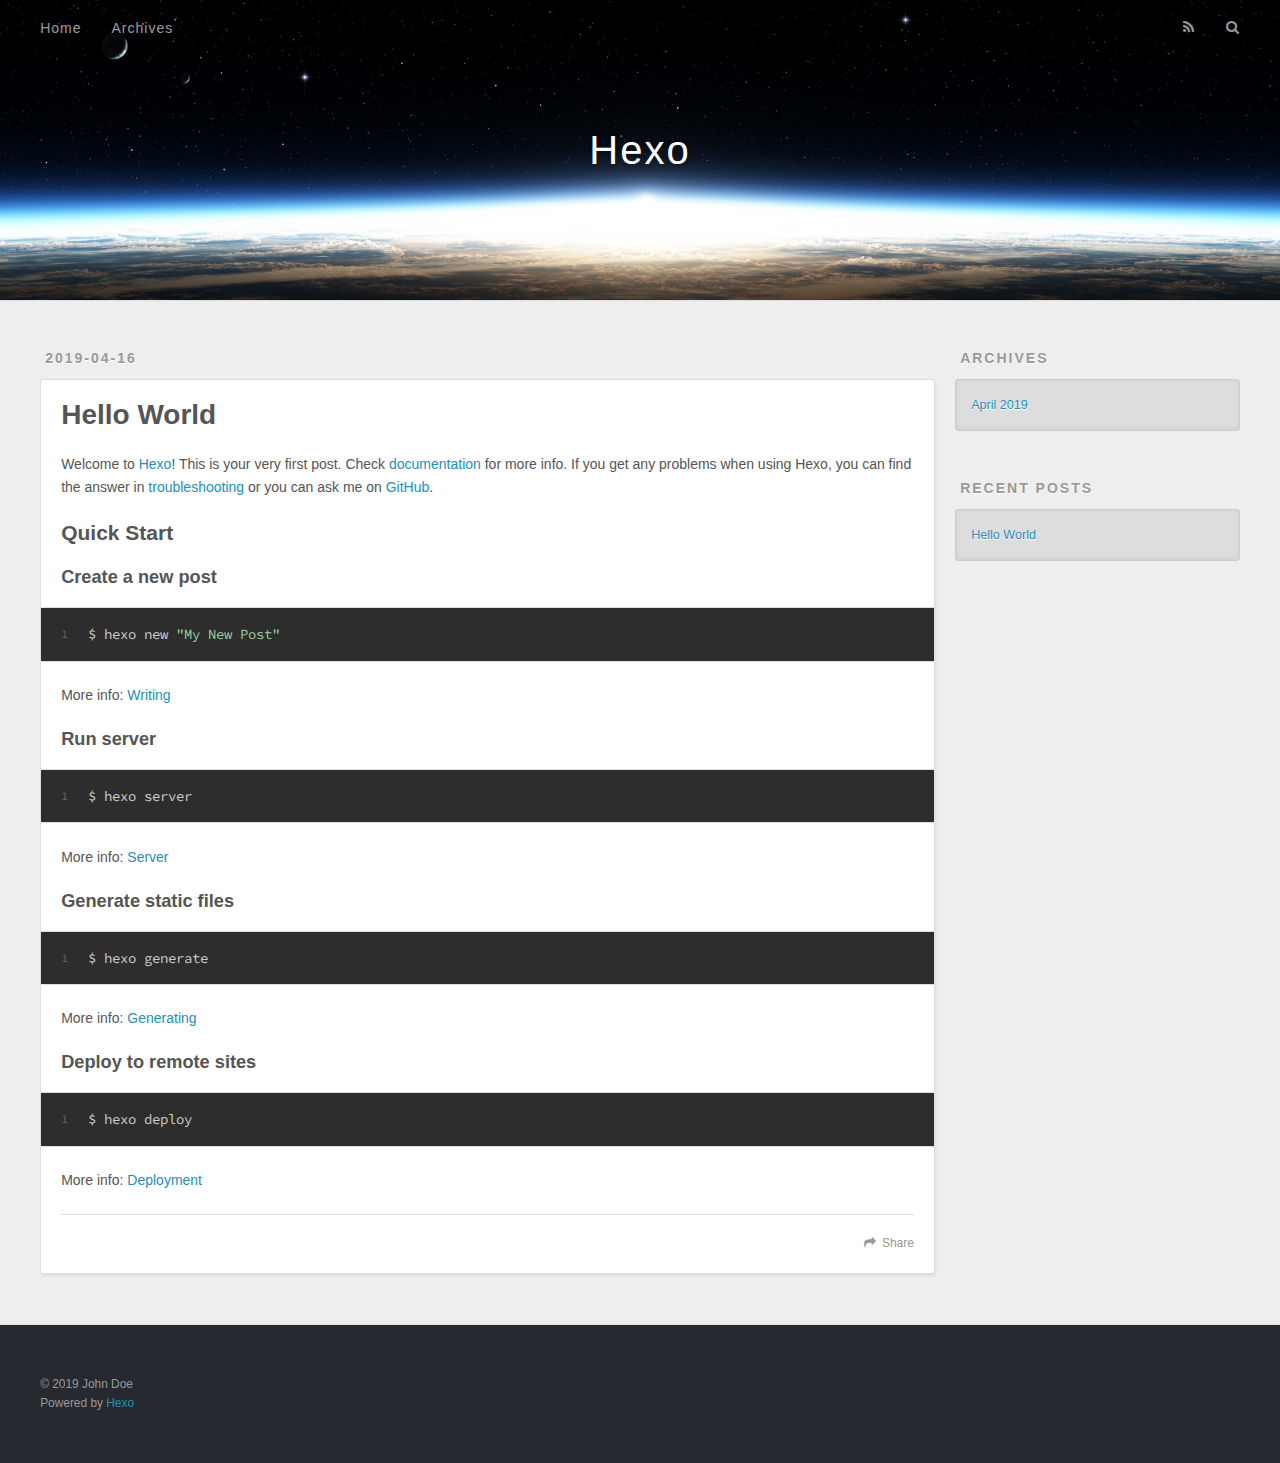
==== index.html @ d4708e9c "Site updated: 2019-04-16 19:49:12" ====
<!DOCTYPE html>
<html>
<head><meta name="generator" content="Hexo 3.8.0">
  <meta charset="utf-8">
  

  
  <title>Hexo</title>
  <meta name="viewport" content="width=device-width, initial-scale=1, maximum-scale=1">
  <meta property="og:type" content="website">
<meta property="og:title" content="Hexo">
<meta property="og:url" content="http://yoursite.com/index.html">
<meta property="og:site_name" content="Hexo">
<meta property="og:locale" content="default">
<meta name="twitter:card" content="summary">
<meta name="twitter:title" content="Hexo">
  
    <link rel="alternate" href="/atom.xml" title="Hexo" type="application/atom+xml">
  
  
    <link rel="icon" href="/favicon.png">
  
  
    <link href="//fonts.googleapis.com/css?family=Source+Code+Pro" rel="stylesheet" type="text/css">
  
  <link rel="stylesheet" href="/css/style.css">
</head>
</html>
<body>
  <div id="container">
    <div id="wrap">
      <header id="header">
  <div id="banner"></div>
  <div id="header-outer" class="outer">
    <div id="header-title" class="inner">
      <h1 id="logo-wrap">
        <a href="/" id="logo">Hexo</a>
      </h1>
      
    </div>
    <div id="header-inner" class="inner">
      <nav id="main-nav">
        <a id="main-nav-toggle" class="nav-icon"></a>
        
          <a class="main-nav-link" href="/">Home</a>
        
          <a class="main-nav-link" href="/archives">Archives</a>
        
      </nav>
      <nav id="sub-nav">
        
          <a id="nav-rss-link" class="nav-icon" href="/atom.xml" title="RSS Feed"></a>
        
        <a id="nav-search-btn" class="nav-icon" title="Search"></a>
      </nav>
      <div id="search-form-wrap">
        <form action="//google.com/search" method="get" accept-charset="UTF-8" class="search-form"><input type="search" name="q" class="search-form-input" placeholder="Search"><button type="submit" class="search-form-submit">&#xF002;</button><input type="hidden" name="sitesearch" value="http://yoursite.com"></form>
      </div>
    </div>
  </div>
</header>
      <div class="outer">
        <section id="main">
  
    <article id="post-hello-world" class="article article-type-post" itemscope itemprop="blogPost">
  <div class="article-meta">
    <a href="/2019/04/16/hello-world/" class="article-date">
  <time datetime="2019-04-16T11:29:04.350Z" itemprop="datePublished">2019-04-16</time>
</a>
    
  </div>
  <div class="article-inner">
    
    
      <header class="article-header">
        
  
    <h1 itemprop="name">
      <a class="article-title" href="/2019/04/16/hello-world/">Hello World</a>
    </h1>
  

      </header>
    
    <div class="article-entry" itemprop="articleBody">
      
        <p>Welcome to <a href="https://hexo.io/" target="_blank" rel="noopener">Hexo</a>! This is your very first post. Check <a href="https://hexo.io/docs/" target="_blank" rel="noopener">documentation</a> for more info. If you get any problems when using Hexo, you can find the answer in <a href="https://hexo.io/docs/troubleshooting.html" target="_blank" rel="noopener">troubleshooting</a> or you can ask me on <a href="https://github.com/hexojs/hexo/issues" target="_blank" rel="noopener">GitHub</a>.</p>
<h2 id="Quick-Start"><a href="#Quick-Start" class="headerlink" title="Quick Start"></a>Quick Start</h2><h3 id="Create-a-new-post"><a href="#Create-a-new-post" class="headerlink" title="Create a new post"></a>Create a new post</h3><figure class="highlight bash"><table><tr><td class="gutter"><pre><span class="line">1</span><br></pre></td><td class="code"><pre><span class="line">$ hexo new <span class="string">"My New Post"</span></span><br></pre></td></tr></table></figure>
<p>More info: <a href="https://hexo.io/docs/writing.html" target="_blank" rel="noopener">Writing</a></p>
<h3 id="Run-server"><a href="#Run-server" class="headerlink" title="Run server"></a>Run server</h3><figure class="highlight bash"><table><tr><td class="gutter"><pre><span class="line">1</span><br></pre></td><td class="code"><pre><span class="line">$ hexo server</span><br></pre></td></tr></table></figure>
<p>More info: <a href="https://hexo.io/docs/server.html" target="_blank" rel="noopener">Server</a></p>
<h3 id="Generate-static-files"><a href="#Generate-static-files" class="headerlink" title="Generate static files"></a>Generate static files</h3><figure class="highlight bash"><table><tr><td class="gutter"><pre><span class="line">1</span><br></pre></td><td class="code"><pre><span class="line">$ hexo generate</span><br></pre></td></tr></table></figure>
<p>More info: <a href="https://hexo.io/docs/generating.html" target="_blank" rel="noopener">Generating</a></p>
<h3 id="Deploy-to-remote-sites"><a href="#Deploy-to-remote-sites" class="headerlink" title="Deploy to remote sites"></a>Deploy to remote sites</h3><figure class="highlight bash"><table><tr><td class="gutter"><pre><span class="line">1</span><br></pre></td><td class="code"><pre><span class="line">$ hexo deploy</span><br></pre></td></tr></table></figure>
<p>More info: <a href="https://hexo.io/docs/deployment.html" target="_blank" rel="noopener">Deployment</a></p>

      
    </div>
    <footer class="article-footer">
      <a data-url="http://yoursite.com/2019/04/16/hello-world/" data-id="cjujpgmfd0000okvld3dn70xf" class="article-share-link">Share</a>
      
      
    </footer>
  </div>
  
</article>


  


</section>
        
          <aside id="sidebar">
  
    

  
    

  
    
  
    
  <div class="widget-wrap">
    <h3 class="widget-title">Archives</h3>
    <div class="widget">
      <ul class="archive-list"><li class="archive-list-item"><a class="archive-list-link" href="/archives/2019/04/">April 2019</a></li></ul>
    </div>
  </div>


  
    
  <div class="widget-wrap">
    <h3 class="widget-title">Recent Posts</h3>
    <div class="widget">
      <ul>
        
          <li>
            <a href="/2019/04/16/hello-world/">Hello World</a>
          </li>
        
      </ul>
    </div>
  </div>

  
</aside>
        
      </div>
      <footer id="footer">
  
  <div class="outer">
    <div id="footer-info" class="inner">
      &copy; 2019 John Doe<br>
      Powered by <a href="http://hexo.io/" target="_blank">Hexo</a>
    </div>
  </div>
</footer>
    </div>
    <nav id="mobile-nav">
  
    <a href="/" class="mobile-nav-link">Home</a>
  
    <a href="/archives" class="mobile-nav-link">Archives</a>
  
</nav>
    

<script src="//ajax.googleapis.com/ajax/libs/jquery/2.0.3/jquery.min.js"></script>


  <link rel="stylesheet" href="/fancybox/jquery.fancybox.css">
  <script src="/fancybox/jquery.fancybox.pack.js"></script>


<script src="/js/script.js"></script>



  </div>
</body>
</html>
---- css/style.css ----
body {
  width: 100%;
}
body:before,
body:after {
  content: "";
  display: table;
}
body:after {
  clear: both;
}
html,
body,
div,
span,
applet,
object,
iframe,
h1,
h2,
h3,
h4,
h5,
h6,
p,
blockquote,
pre,
a,
abbr,
acronym,
address,
big,
cite,
code,
del,
dfn,
em,
img,
ins,
kbd,
q,
s,
samp,
small,
strike,
strong,
sub,
sup,
tt,
var,
dl,
dt,
dd,
ol,
ul,
li,
fieldset,
form,
label,
legend,
table,
caption,
tbody,
tfoot,
thead,
tr,
th,
td {
  margin: 0;
  padding: 0;
  border: 0;
  outline: 0;
  font-weight: inherit;
  font-style: inherit;
  font-family: inherit;
  font-size: 100%;
  vertical-align: baseline;
}
body {
  line-height: 1;
  color: #000;
  background: #fff;
}
ol,
ul {
  list-style: none;
}
table {
  border-collapse: separate;
  border-spacing: 0;
  vertical-align: middle;
}
caption,
th,
td {
  text-align: left;
  font-weight: normal;
  vertical-align: middle;
}
a img {
  border: none;
}
input,
button {
  margin: 0;
  padding: 0;
}
input::-moz-focus-inner,
button::-moz-focus-inner {
  border: 0;
  padding: 0;
}
@font-face {
  font-family: FontAwesome;
  font-style: normal;
  font-weight: normal;
  src: url("fonts/fontawesome-webfont.eot?v=#4.0.3");
  src: url("fonts/fontawesome-webfont.eot?#iefix&v=#4.0.3") format("embedded-opentype"), url("fonts/fontawesome-webfont.woff?v=#4.0.3") format("woff"), url("fonts/fontawesome-webfont.ttf?v=#4.0.3") format("truetype"), url("fonts/fontawesome-webfont.svg#fontawesomeregular?v=#4.0.3") format("svg");
}
html,
body,
#container {
  height: 100%;
}
body {
  background: #eee;
  font: 14px -apple-system, BlinkMacSystemFont, "Segoe UI", "Roboto", "Oxygen", "Ubuntu", "Cantarell", "Fira Sans", "Droid Sans", "Helvetica Neue", sans-serif;
  -webkit-text-size-adjust: 100%;
}
.outer {
  max-width: 1220px;
  margin: 0 auto;
  padding: 0 20px;
}
.outer:before,
.outer:after {
  content: "";
  display: table;
}
.outer:after {
  clear: both;
}
.inner {
  display: inline;
  float: left;
  width: 98.33333333333333%;
  margin: 0 0.833333333333333%;
}
.left,
.alignleft {
  float: left;
}
.right,
.alignright {
  float: right;
}
.clear {
  clear: both;
}
#container {
  position: relative;
}
.mobile-nav-on {
  overflow: hidden;
}
#wrap {
  height: 100%;
  width: 100%;
  position: absolute;
  top: 0;
  left: 0;
  -webkit-transition: 0.2s ease-out;
  -moz-transition: 0.2s ease-out;
  -ms-transition: 0.2s ease-out;
  transition: 0.2s ease-out;
  z-index: 1;
  background: #eee;
}
.mobile-nav-on #wrap {
  left: 280px;
}
@media screen and (min-width: 768px) {
  #main {
    display: inline;
    float: left;
    width: 73.33333333333333%;
    margin: 0 0.833333333333333%;
  }
}
.article-date,
.article-category-link,
.archive-year,
.widget-title {
  text-decoration: none;
  text-transform: uppercase;
  letter-spacing: 2px;
  color: #999;
  margin-bottom: 1em;
  margin-left: 5px;
  line-height: 1em;
  text-shadow: 0 1px #fff;
  font-weight: bold;
}
.article-inner,
.archive-article-inner {
  background: #fff;
  -webkit-box-shadow: 1px 2px 3px #ddd;
  box-shadow: 1px 2px 3px #ddd;
  border: 1px solid #ddd;
  border-radius: 3px;
}
.article-entry h1,
.widget h1 {
  font-size: 2em;
}
.article-entry h2,
.widget h2 {
  font-size: 1.5em;
}
.article-entry h3,
.widget h3 {
  font-size: 1.3em;
}
.article-entry h4,
.widget h4 {
  font-size: 1.2em;
}
.article-entry h5,
.widget h5 {
  font-size: 1em;
}
.article-entry h6,
.widget h6 {
  font-size: 1em;
  color: #999;
}
.article-entry hr,
.widget hr {
  border: 1px dashed #ddd;
}
.article-entry strong,
.widget strong {
  font-weight: bold;
}
.article-entry em,
.widget em,
.article-entry cite,
.widget cite {
  font-style: italic;
}
.article-entry sup,
.widget sup,
.article-entry sub,
.widget sub {
  font-size: 0.75em;
  line-height: 0;
  position: relative;
  vertical-align: baseline;
}
.article-entry sup,
.widget sup {
  top: -0.5em;
}
.article-entry sub,
.widget sub {
  bottom: -0.2em;
}
.article-entry small,
.widget small {
  font-size: 0.85em;
}
.article-entry acronym,
.widget acronym,
.article-entry abbr,
.widget abbr {
  border-bottom: 1px dotted;
}
.article-entry ul,
.widget ul,
.article-entry ol,
.widget ol,
.article-entry dl,
.widget dl {
  margin: 0 20px;
  line-height: 1.6em;
}
.article-entry ul ul,
.widget ul ul,
.article-entry ol ul,
.widget ol ul,
.article-entry ul ol,
.widget ul ol,
.article-entry ol ol,
.widget ol ol {
  margin-top: 0;
  margin-bottom: 0;
}
.article-entry ul,
.widget ul {
  list-style: disc;
}
.article-entry ol,
.widget ol {
  list-style: decimal;
}
.article-entry dt,
.widget dt {
  font-weight: bold;
}
#header {
  height: 300px;
  position: relative;
  border-bottom: 1px solid #ddd;
}
#header:before,
#header:after {
  content: "";
  position: absolute;
  left: 0;
  right: 0;
  height: 40px;
}
#header:before {
  top: 0;
  background: -webkit-linear-gradient(rgba(0,0,0,0.2), transparent);
  background: -moz-linear-gradient(rgba(0,0,0,0.2), transparent);
  background: -ms-linear-gradient(rgba(0,0,0,0.2), transparent);
  background: linear-gradient(rgba(0,0,0,0.2), transparent);
}
#header:after {
  bottom: 0;
  background: -webkit-linear-gradient(transparent, rgba(0,0,0,0.2));
  background: -moz-linear-gradient(transparent, rgba(0,0,0,0.2));
  background: -ms-linear-gradient(transparent, rgba(0,0,0,0.2));
  background: linear-gradient(transparent, rgba(0,0,0,0.2));
}
#header-outer {
  height: 100%;
  position: relative;
}
#header-inner {
  position: relative;
  overflow: hidden;
}
#banner {
  position: absolute;
  top: 0;
  left: 0;
  width: 100%;
  height: 100%;
  background: url("images/banner.jpg") center #000;
  -webkit-background-size: cover;
  -moz-background-size: cover;
  background-size: cover;
  z-index: -1;
}
#header-title {
  text-align: center;
  height: 40px;
  position: absolute;
  top: 50%;
  left: 0;
  margin-top: -20px;
}
#logo,
#subtitle {
  text-decoration: none;
  color: #fff;
  font-weight: 300;
  text-shadow: 0 1px 4px rgba(0,0,0,0.3);
}
#logo {
  font-size: 40px;
  line-height: 40px;
  letter-spacing: 2px;
}
#subtitle {
  font-size: 16px;
  line-height: 16px;
  letter-spacing: 1px;
}
#subtitle-wrap {
  margin-top: 16px;
}
#main-nav {
  float: left;
  margin-left: -15px;
}
.nav-icon,
.main-nav-link {
  float: left;
  color: #fff;
  opacity: 0.6;
  text-decoration: none;
  text-shadow: 0 1px rgba(0,0,0,0.2);
  -webkit-transition: opacity 0.2s;
  -moz-transition: opacity 0.2s;
  -ms-transition: opacity 0.2s;
  transition: opacity 0.2s;
  display: block;
  padding: 20px 15px;
}
.nav-icon:hover,
.main-nav-link:hover {
  opacity: 1;
}
.nav-icon {
  font-family: FontAwesome;
  text-align: center;
  font-size: 14px;
  width: 14px;
  height: 14px;
  padding: 20px 15px;
  position: relative;
  cursor: pointer;
}
.main-nav-link {
  font-weight: 300;
  letter-spacing: 1px;
}
@media screen and (max-width: 479px) {
  .main-nav-link {
    display: none;
  }
}
#main-nav-toggle {
  display: none;
}
#main-nav-toggle:before {
  content: "\f0c9";
}
@media screen and (max-width: 479px) {
  #main-nav-toggle {
    display: block;
  }
}
#sub-nav {
  float: right;
  margin-right: -15px;
}
#nav-rss-link:before {
  content: "\f09e";
}
#nav-search-btn:before {
  content: "\f002";
}
#search-form-wrap {
  position: absolute;
  top: 15px;
  width: 150px;
  height: 30px;
  right: -150px;
  opacity: 0;
  -webkit-transition: 0.2s ease-out;
  -moz-transition: 0.2s ease-out;
  -ms-transition: 0.2s ease-out;
  transition: 0.2s ease-out;
}
#search-form-wrap.on {
  opacity: 1;
  right: 0;
}
@media screen and (max-width: 479px) {
  #search-form-wrap {
    width: 100%;
    right: -100%;
  }
}
.search-form {
  position: absolute;
  top: 0;
  left: 0;
  right: 0;
  background: #fff;
  padding: 5px 15px;
  border-radius: 15px;
  -webkit-box-shadow: 0 0 10px rgba(0,0,0,0.3);
  box-shadow: 0 0 10px rgba(0,0,0,0.3);
}
.search-form-input {
  border: none;
  background: none;
  color: #555;
  width: 100%;
  font: 13px -apple-system, BlinkMacSystemFont, "Segoe UI", "Roboto", "Oxygen", "Ubuntu", "Cantarell", "Fira Sans", "Droid Sans", "Helvetica Neue", sans-serif;
  outline: none;
}
.search-form-input::-webkit-search-results-decoration,
.search-form-input::-webkit-search-cancel-button {
  -webkit-appearance: none;
}
.search-form-submit {
  position: absolute;
  top: 50%;
  right: 10px;
  margin-top: -7px;
  font: 13px FontAwesome;
  border: none;
  background: none;
  color: #bbb;
  cursor: pointer;
}
.search-form-submit:hover,
.search-form-submit:focus {
  color: #777;
}
.article {
  margin: 50px 0;
}
.article-inner {
  overflow: hidden;
}
.article-meta:before,
.article-meta:after {
  content: "";
  display: table;
}
.article-meta:after {
  clear: both;
}
.article-date {
  float: left;
}
.article-category {
  float: left;
  line-height: 1em;
  color: #ccc;
  text-shadow: 0 1px #fff;
  margin-left: 8px;
}
.article-category:before {
  content: "\2022";
}
.article-category-link {
  margin: 0 12px 1em;
}
.article-header {
  padding: 20px 20px 0;
}
.article-title {
  text-decoration: none;
  font-size: 2em;
  font-weight: bold;
  color: #555;
  line-height: 1.1em;
  -webkit-transition: color 0.2s;
  -moz-transition: color 0.2s;
  -ms-transition: color 0.2s;
  transition: color 0.2s;
}
a.article-title:hover {
  color: #258fb8;
}
.article-entry {
  color: #555;
  padding: 0 20px;
}
.article-entry:before,
.article-entry:after {
  content: "";
  display: table;
}
.article-entry:after {
  clear: both;
}
.article-entry p,
.article-entry table {
  line-height: 1.6em;
  margin: 1.6em 0;
}
.article-entry h1,
.article-entry h2,
.article-entry h3,
.article-entry h4,
.article-entry h5,
.article-entry h6 {
  font-weight: bold;
}
.article-entry h1,
.article-entry h2,
.article-entry h3,
.article-entry h4,
.article-entry h5,
.article-entry h6 {
  line-height: 1.1em;
  margin: 1.1em 0;
}
.article-entry a {
  color: #258fb8;
  text-decoration: none;
}
.article-entry a:hover {
  text-decoration: underline;
}
.article-entry ul,
.article-entry ol,
.article-entry dl {
  margin-top: 1.6em;
  margin-bottom: 1.6em;
}
.article-entry img,
.article-entry video {
  max-width: 100%;
  height: auto;
  display: block;
  margin: auto;
}
.article-entry iframe {
  border: none;
}
.article-entry table {
  width: 100%;
  border-collapse: collapse;
  border-spacing: 0;
}
.article-entry th {
  font-weight: bold;
  border-bottom: 3px solid #ddd;
  padding-bottom: 0.5em;
}
.article-entry td {
  border-bottom: 1px solid #ddd;
  padding: 10px 0;
}
.article-entry blockquote {
  font-family: Georgia, "Times New Roman", serif;
  font-size: 1.4em;
  margin: 1.6em 20px;
  text-align: center;
}
.article-entry blockquote footer {
  font-size: 14px;
  margin: 1.6em 0;
  font-family: -apple-system, BlinkMacSystemFont, "Segoe UI", "Roboto", "Oxygen", "Ubuntu", "Cantarell", "Fira Sans", "Droid Sans", "Helvetica Neue", sans-serif;
}
.article-entry blockquote footer cite:before {
  content: "—";
  padding: 0 0.5em;
}
.article-entry .pullquote {
  text-align: left;
  width: 45%;
  margin: 0;
}
.article-entry .pullquote.left {
  margin-left: 0.5em;
  margin-right: 1em;
}
.article-entry .pullquote.right {
  margin-right: 0.5em;
  margin-left: 1em;
}
.article-entry .caption {
  color: #999;
  display: block;
  font-size: 0.9em;
  margin-top: 0.5em;
  position: relative;
  text-align: center;
}
.article-entry .video-container {
  position: relative;
  padding-top: 56.25%;
  height: 0;
  overflow: hidden;
}
.article-entry .video-container iframe,
.article-entry .video-container object,
.article-entry .video-container embed {
  position: absolute;
  top: 0;
  left: 0;
  width: 100%;
  height: 100%;
  margin-top: 0;
}
.article-more-link a {
  display: inline-block;
  line-height: 1em;
  padding: 6px 15px;
  border-radius: 15px;
  background: #eee;
  color: #999;
  text-shadow: 0 1px #fff;
  text-decoration: none;
}
.article-more-link a:hover {
  background: #258fb8;
  color: #fff;
  text-decoration: none;
  text-shadow: 0 1px #1e7293;
}
.article-footer {
  font-size: 0.85em;
  line-height: 1.6em;
  border-top: 1px solid #ddd;
  padding-top: 1.6em;
  margin: 0 20px 20px;
}
.article-footer:before,
.article-footer:after {
  content: "";
  display: table;
}
.article-footer:after {
  clear: both;
}
.article-footer a {
  color: #999;
  text-decoration: none;
}
.article-footer a:hover {
  color: #555;
}
.article-tag-list-item {
  float: left;
  margin-right: 10px;
}
.article-tag-list-link:before {
  content: "#";
}
.article-comment-link {
  float: right;
}
.article-comment-link:before {
  content: "\f075";
  font-family: FontAwesome;
  padding-right: 8px;
}
.article-share-link {
  cursor: pointer;
  float: right;
  margin-left: 20px;
}
.article-share-link:before {
  content: "\f064";
  font-family: FontAwesome;
  padding-right: 6px;
}
#article-nav {
  position: relative;
}
#article-nav:before,
#article-nav:after {
  content: "";
  display: table;
}
#article-nav:after {
  clear: both;
}
@media screen and (min-width: 768px) {
  #article-nav {
    margin: 50px 0;
  }
  #article-nav:before {
    width: 8px;
    height: 8px;
    position: absolute;
    top: 50%;
    left: 50%;
    margin-top: -4px;
    margin-left: -4px;
    content: "";
    border-radius: 50%;
    background: #ddd;
    -webkit-box-shadow: 0 1px 2px #fff;
    box-shadow: 0 1px 2px #fff;
  }
}
.article-nav-link-wrap {
  text-decoration: none;
  text-shadow: 0 1px #fff;
  color: #999;
  -webkit-box-sizing: border-box;
  -moz-box-sizing: border-box;
  box-sizing: border-box;
  margin-top: 50px;
  text-align: center;
  display: block;
}
.article-nav-link-wrap:hover {
  color: #555;
}
@media screen and (min-width: 768px) {
  .article-nav-link-wrap {
    width: 50%;
    margin-top: 0;
  }
}
@media screen and (min-width: 768px) {
  #article-nav-newer {
    float: left;
    text-align: right;
    padding-right: 20px;
  }
}
@media screen and (min-width: 768px) {
  #article-nav-older {
    float: right;
    text-align: left;
    padding-left: 20px;
  }
}
.article-nav-caption {
  text-transform: uppercase;
  letter-spacing: 2px;
  color: #ddd;
  line-height: 1em;
  font-weight: bold;
}
#article-nav-newer .article-nav-caption {
  margin-right: -2px;
}
.article-nav-title {
  font-size: 0.85em;
  line-height: 1.6em;
  margin-top: 0.5em;
}
.article-share-box {
  position: absolute;
  display: none;
  background: #fff;
  -webkit-box-shadow: 1px 2px 10px rgba(0,0,0,0.2);
  box-shadow: 1px 2px 10px rgba(0,0,0,0.2);
  border-radius: 3px;
  margin-left: -145px;
  overflow: hidden;
  z-index: 1;
}
.article-share-box.on {
  display: block;
}
.article-share-input {
  width: 100%;
  background: none;
  -webkit-box-sizing: border-box;
  -moz-box-sizing: border-box;
  box-sizing: border-box;
  font: 14px -apple-system, BlinkMacSystemFont, "Segoe UI", "Roboto", "Oxygen", "Ubuntu", "Cantarell", "Fira Sans", "Droid Sans", "Helvetica Neue", sans-serif;
  padding: 0 15px;
  color: #555;
  outline: none;
  border: 1px solid #ddd;
  border-radius: 3px 3px 0 0;
  height: 36px;
  line-height: 36px;
}
.article-share-links {
  background: #eee;
}
.article-share-links:before,
.article-share-links:after {
  content: "";
  display: table;
}
.article-share-links:after {
  clear: both;
}
.article-share-twitter,
.article-share-facebook,
.article-share-pinterest,
.article-share-google {
  width: 50px;
  height: 36px;
  display: block;
  float: left;
  position: relative;
  color: #999;
  text-shadow: 0 1px #fff;
}
.article-share-twitter:before,
.article-share-facebook:before,
.article-share-pinterest:before,
.article-share-google:before {
  font-size: 20px;
  font-family: FontAwesome;
  width: 20px;
  height: 20px;
  position: absolute;
  top: 50%;
  left: 50%;
  margin-top: -10px;
  margin-left: -10px;
  text-align: center;
}
.article-share-twitter:hover,
.article-share-facebook:hover,
.article-share-pinterest:hover,
.article-share-google:hover {
  color: #fff;
}
.article-share-twitter:before {
  content: "\f099";
}
.article-share-twitter:hover {
  background: #00aced;
  text-shadow: 0 1px #008abe;
}
.article-share-facebook:before {
  content: "\f09a";
}
.article-share-facebook:hover {
  background: #3b5998;
  text-shadow: 0 1px #2f477a;
}
.article-share-pinterest:before {
  content: "\f0d2";
}
.article-share-pinterest:hover {
  background: #cb2027;
  text-shadow: 0 1px #a21a1f;
}
.article-share-google:before {
  content: "\f0d5";
}
.article-share-google:hover {
  background: #dd4b39;
  text-shadow: 0 1px #be3221;
}
.article-gallery {
  background: #000;
  position: relative;
}
.article-gallery-photos {
  position: relative;
  overflow: hidden;
}
.article-gallery-img {
  display: none;
  max-width: 100%;
}
.article-gallery-img:first-child {
  display: block;
}
.article-gallery-img.loaded {
  position: absolute;
  display: block;
}
.article-gallery-img img {
  display: block;
  max-width: 100%;
  margin: 0 auto;
}
#comments {
  background: #fff;
  -webkit-box-shadow: 1px 2px 3px #ddd;
  box-shadow: 1px 2px 3px #ddd;
  padding: 20px;
  border: 1px solid #ddd;
  border-radius: 3px;
  margin: 50px 0;
}
#comments a {
  color: #258fb8;
}
.archives-wrap {
  margin: 50px 0;
}
.archives:before,
.archives:after {
  content: "";
  display: table;
}
.archives:after {
  clear: both;
}
.archive-year-wrap {
  margin-bottom: 1em;
}
.archives {
  -webkit-column-gap: 10px;
  -moz-column-gap: 10px;
  column-gap: 10px;
}
@media screen and (min-width: 480px) and (max-width: 767px) {
  .archives {
    -webkit-column-count: 2;
    -moz-column-count: 2;
    column-count: 2;
  }
}
@media screen and (min-width: 768px) {
  .archives {
    -webkit-column-count: 3;
    -moz-column-count: 3;
    column-count: 3;
  }
}
.archive-article {
  -webkit-column-break-inside: avoid;
  page-break-inside: avoid;
  overflow: hidden;
  break-inside: avoid-column;
}
.archive-article-inner {
  padding: 10px;
  margin-bottom: 15px;
}
.archive-article-title {
  text-decoration: none;
  font-weight: bold;
  color: #555;
  -webkit-transition: color 0.2s;
  -moz-transition: color 0.2s;
  -ms-transition: color 0.2s;
  transition: color 0.2s;
  line-height: 1.6em;
}
.archive-article-title:hover {
  color: #258fb8;
}
.archive-article-footer {
  margin-top: 1em;
}
.archive-article-date {
  color: #999;
  text-decoration: none;
  font-size: 0.85em;
  line-height: 1em;
  margin-bottom: 0.5em;
  display: block;
}
#page-nav {
  margin: 50px auto;
  background: #fff;
  -webkit-box-shadow: 1px 2px 3px #ddd;
  box-shadow: 1px 2px 3px #ddd;
  border: 1px solid #ddd;
  border-radius: 3px;
  text-align: center;
  color: #999;
  overflow: hidden;
}
#page-nav:before,
#page-nav:after {
  content: "";
  display: table;
}
#page-nav:after {
  clear: both;
}
#page-nav a,
#page-nav span {
  padding: 10px 20px;
  line-height: 1;
  height: 2ex;
}
#page-nav a {
  color: #999;
  text-decoration: none;
}
#page-nav a:hover {
  background: #999;
  color: #fff;
}
#page-nav .prev {
  float: left;
}
#page-nav .next {
  float: right;
}
#page-nav .page-number {
  display: inline-block;
}
@media screen and (max-width: 479px) {
  #page-nav .page-number {
    display: none;
  }
}
#page-nav .current {
  color: #555;
  font-weight: bold;
}
#page-nav .space {
  color: #ddd;
}
#footer {
  background: #262a30;
  padding: 50px 0;
  border-top: 1px solid #ddd;
  color: #999;
}
#footer a {
  color: #258fb8;
  text-decoration: none;
}
#footer a:hover {
  text-decoration: underline;
}
#footer-info {
  line-height: 1.6em;
  font-size: 0.85em;
}
.article-entry pre,
.article-entry .highlight {
  background: #2d2d2d;
  margin: 0 -20px;
  padding: 15px 20px;
  border-style: solid;
  border-color: #ddd;
  border-width: 1px 0;
  overflow: auto;
  color: #ccc;
  line-height: 22.400000000000002px;
}
.article-entry .highlight .gutter pre,
.article-entry .gist .gist-file .gist-data .line-numbers {
  color: #666;
  font-size: 0.85em;
}
.article-entry pre,
.article-entry code {
  font-family: "Source Code Pro", Consolas, Monaco, Menlo, Consolas, monospace;
}
.article-entry code {
  background: #eee;
  text-shadow: 0 1px #fff;
  padding: 0 0.3em;
}
.article-entry pre code {
  background: none;
  text-shadow: none;
  padding: 0;
}
.article-entry .highlight pre {
  border: none;
  margin: 0;
  padding: 0;
}
.article-entry .highlight table {
  margin: 0;
  width: auto;
}
.article-entry .highlight td {
  border: none;
  padding: 0;
}
.article-entry .highlight figcaption {
  font-size: 0.85em;
  color: #999;
  line-height: 1em;
  margin-bottom: 1em;
}
.article-entry .highlight figcaption:before,
.article-entry .highlight figcaption:after {
  content: "";
  display: table;
}
.article-entry .highlight figcaption:after {
  clear: both;
}
.article-entry .highlight figcaption a {
  float: right;
}
.article-entry .highlight .gutter pre {
  text-align: right;
  padding-right: 20px;
}
.article-entry .highlight .line {
  height: 22.400000000000002px;
}
.article-entry .highlight .line.marked {
  background: #515151;
}
.article-entry .gist {
  margin: 0 -20px;
  border-style: solid;
  border-color: #ddd;
  border-width: 1px 0;
  background: #2d2d2d;
  padding: 15px 20px 15px 0;
}
.article-entry .gist .gist-file {
  border: none;
  font-family: "Source Code Pro", Consolas, Monaco, Menlo, Consolas, monospace;
  margin: 0;
}
.article-entry .gist .gist-file .gist-data {
  background: none;
  border: none;
}
.article-entry .gist .gist-file .gist-data .line-numbers {
  background: none;
  border: none;
  padding: 0 20px 0 0;
}
.article-entry .gist .gist-file .gist-data .line-data {
  padding: 0 !important;
}
.article-entry .gist .gist-file .highlight {
  margin: 0;
  padding: 0;
  border: none;
}
.article-entry .gist .gist-file .gist-meta {
  background: #2d2d2d;
  color: #999;
  font: 0.85em -apple-system, BlinkMacSystemFont, "Segoe UI", "Roboto", "Oxygen", "Ubuntu", "Cantarell", "Fira Sans", "Droid Sans", "Helvetica Neue", sans-serif;
  text-shadow: 0 0;
  padding: 0;
  margin-top: 1em;
  margin-left: 20px;
}
.article-entry .gist .gist-file .gist-meta a {
  color: #258fb8;
  font-weight: normal;
}
.article-entry .gist .gist-file .gist-meta a:hover {
  text-decoration: underline;
}
pre .comment,
pre .title {
  color: #999;
}
pre .variable,
pre .attribute,
pre .tag,
pre .regexp,
pre .ruby .constant,
pre .xml .tag .title,
pre .xml .pi,
pre .xml .doctype,
pre .html .doctype,
pre .css .id,
pre .css .class,
pre .css .pseudo {
  color: #f2777a;
}
pre .number,
pre .preprocessor,
pre .built_in,
pre .literal,
pre .params,
pre .constant {
  color: #f99157;
}
pre .class,
pre .ruby .class .title,
pre .css .rules .attribute {
  color: #9c9;
}
pre .string,
pre .value,
pre .inheritance,
pre .header,
pre .ruby .symbol,
pre .xml .cdata {
  color: #9c9;
}
pre .css .hexcolor {
  color: #6cc;
}
pre .function,
pre .python .decorator,
pre .python .title,
pre .ruby .function .title,
pre .ruby .title .keyword,
pre .perl .sub,
pre .javascript .title,
pre .coffeescript .title {
  color: #69c;
}
pre .keyword,
pre .javascript .function {
  color: #c9c;
}
@media screen and (max-width: 479px) {
  #mobile-nav {
    position: absolute;
    top: 0;
    left: 0;
    width: 280px;
    height: 100%;
    background: #191919;
    border-right: 1px solid #fff;
  }
}
@media screen and (max-width: 479px) {
  .mobile-nav-link {
    display: block;
    color: #999;
    text-decoration: none;
    padding: 15px 20px;
    font-weight: bold;
  }
  .mobile-nav-link:hover {
    color: #fff;
  }
}
@media screen and (min-width: 768px) {
  #sidebar {
    display: inline;
    float: left;
    width: 23.333333333333332%;
    margin: 0 0.833333333333333%;
  }
}
.widget-wrap {
  margin: 50px 0;
}
.widget {
  color: #777;
  text-shadow: 0 1px #fff;
  background: #ddd;
  -webkit-box-shadow: 0 -1px 4px #ccc inset;
  box-shadow: 0 -1px 4px #ccc inset;
  border: 1px solid #ccc;
  padding: 15px;
  border-radius: 3px;
}
.widget a {
  color: #258fb8;
  text-decoration: none;
}
.widget a:hover {
  text-decoration: underline;
}
.widget ul ul,
.widget ol ul,
.widget dl ul,
.widget ul ol,
.widget ol ol,
.widget dl ol,
.widget ul dl,
.widget ol dl,
.widget dl dl {
  margin-left: 15px;
  list-style: disc;
}
.widget {
  line-height: 1.6em;
  word-wrap: break-word;
  font-size: 0.9em;
}
.widget ul,
.widget ol {
  list-style: none;
  margin: 0;
}
.widget ul ul,
.widget ol ul,
.widget ul ol,
.widget ol ol {
  margin: 0 20px;
}
.widget ul ul,
.widget ol ul {
  list-style: disc;
}
.widget ul ol,
.widget ol ol {
  list-style: decimal;
}
.category-list-count,
.tag-list-count,
.archive-list-count {
  padding-left: 5px;
  color: #999;
  font-size: 0.85em;
}
.category-list-count:before,
.tag-list-count:before,
.archive-list-count:before {
  content: "(";
}
.category-list-count:after,
.tag-list-count:after,
.archive-list-count:after {
  content: ")";
}
.tagcloud a {
  margin-right: 5px;
  display: inline-block;
}
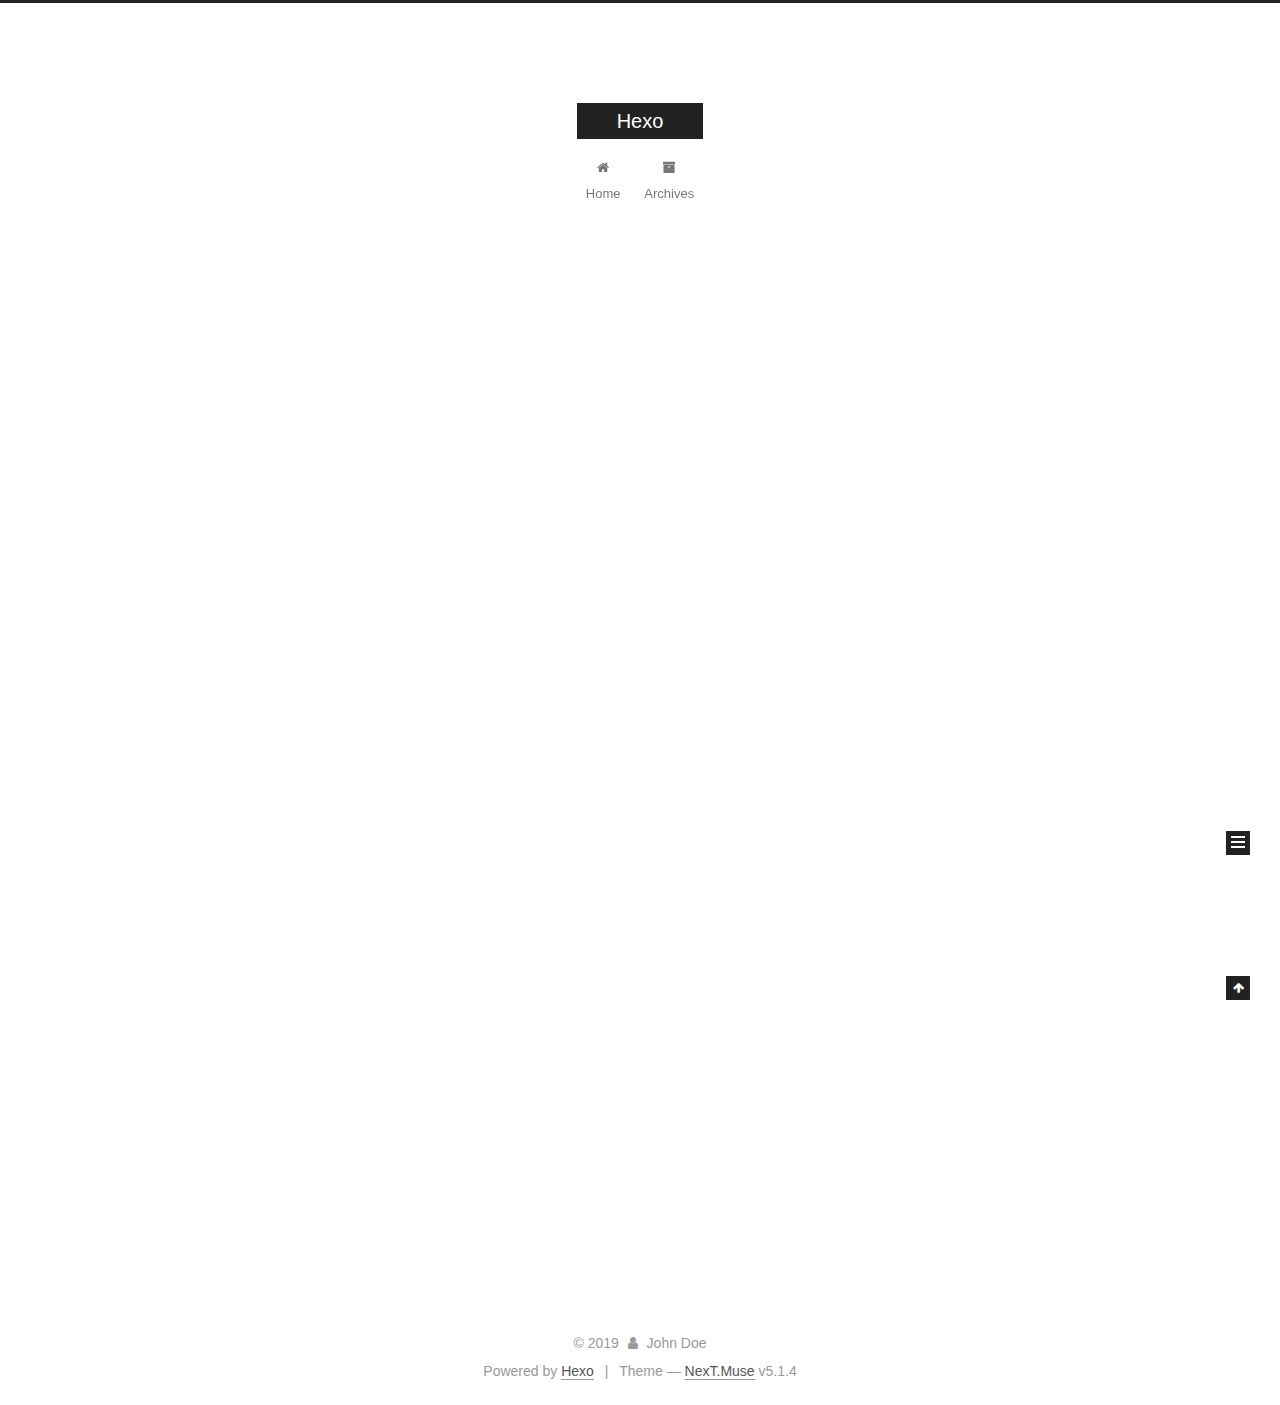
==== commit 6d308430: "Site updated: 2019-04-16 20:44:49" ====
--- a/index.html
+++ b/index.html
@@ -1,90 +1,306 @@
 <!DOCTYPE html>
-<html>
+
+
+
+  
+
+
+<html class="theme-next muse use-motion" lang>
 <head><meta name="generator" content="Hexo 3.8.0">
-  <meta charset="utf-8">
-  
-
-  
-  <title>Hexo</title>
-  <meta name="viewport" content="width=device-width, initial-scale=1, maximum-scale=1">
-  <meta property="og:type" content="website">
+  <meta charset="UTF-8">
+<meta http-equiv="X-UA-Compatible" content="IE=edge">
+<meta name="viewport" content="width=device-width, initial-scale=1, maximum-scale=1">
+<meta name="theme-color" content="#222">
+
+
+
+
+
+
+
+
+
+<meta http-equiv="Cache-Control" content="no-transform">
+<meta http-equiv="Cache-Control" content="no-siteapp">
+
+
+
+
+
+
+
+
+
+
+
+
+
+
+
+
+  
+  
+  <link href="/lib/fancybox/source/jquery.fancybox.css?v=2.1.5" rel="stylesheet" type="text/css">
+
+
+
+
+
+
+
+<link href="/lib/font-awesome/css/font-awesome.min.css?v=4.6.2" rel="stylesheet" type="text/css">
+
+<link href="/css/main.css?v=5.1.4" rel="stylesheet" type="text/css">
+
+
+  <link rel="apple-touch-icon" sizes="180x180" href="/images/apple-touch-icon-next.png?v=5.1.4">
+
+
+  <link rel="icon" type="image/png" sizes="32x32" href="/images/favicon-32x32-next.png?v=5.1.4">
+
+
+  <link rel="icon" type="image/png" sizes="16x16" href="/images/favicon-16x16-next.png?v=5.1.4">
+
+
+  <link rel="mask-icon" href="/images/logo.svg?v=5.1.4" color="#222">
+
+
+
+
+
+  <meta name="keywords" content="Hexo, NexT">
+
+
+
+
+
+
+
+
+
+
+<meta property="og:type" content="website">
 <meta property="og:title" content="Hexo">
 <meta property="og:url" content="http://yoursite.com/index.html">
 <meta property="og:site_name" content="Hexo">
 <meta property="og:locale" content="default">
 <meta name="twitter:card" content="summary">
 <meta name="twitter:title" content="Hexo">
-  
-    <link rel="alternate" href="/atom.xml" title="Hexo" type="application/atom+xml">
-  
-  
-    <link rel="icon" href="/favicon.png">
-  
-  
-    <link href="//fonts.googleapis.com/css?family=Source+Code+Pro" rel="stylesheet" type="text/css">
-  
-  <link rel="stylesheet" href="/css/style.css">
+
+
+
+<script type="text/javascript" id="hexo.configurations">
+  var NexT = window.NexT || {};
+  var CONFIG = {
+    root: '/',
+    scheme: 'Muse',
+    version: '5.1.4',
+    sidebar: {"position":"left","display":"post","offset":12,"b2t":false,"scrollpercent":false,"onmobile":false},
+    fancybox: true,
+    tabs: true,
+    motion: {"enable":true,"async":false,"transition":{"post_block":"fadeIn","post_header":"slideDownIn","post_body":"slideDownIn","coll_header":"slideLeftIn","sidebar":"slideUpIn"}},
+    duoshuo: {
+      userId: '0',
+      author: 'Author'
+    },
+    algolia: {
+      applicationID: '',
+      apiKey: '',
+      indexName: '',
+      hits: {"per_page":10},
+      labels: {"input_placeholder":"Search for Posts","hits_empty":"We didn't find any results for the search: ${query}","hits_stats":"${hits} results found in ${time} ms"}
+    }
+  };
+</script>
+
+
+
+  <link rel="canonical" href="http://yoursite.com/">
+
+
+
+
+
+  <title>Hexo</title>
+  
+
+
+
+
+
+
+
+
 </head>
-</html>
-<body>
-  <div id="container">
-    <div id="wrap">
-      <header id="header">
-  <div id="banner"></div>
-  <div id="header-outer" class="outer">
-    <div id="header-title" class="inner">
-      <h1 id="logo-wrap">
-        <a href="/" id="logo">Hexo</a>
-      </h1>
-      
+
+<body itemscope itemtype="http://schema.org/WebPage" lang="default">
+
+  
+  
+    
+  
+
+  <div class="container sidebar-position-left 
+  page-home">
+    <div class="headband"></div>
+
+    <header id="header" class="header" itemscope itemtype="http://schema.org/WPHeader">
+      <div class="header-inner"><div class="site-brand-wrapper">
+  <div class="site-meta ">
+    
+
+    <div class="custom-logo-site-title">
+      <a href="/" class="brand" rel="start">
+        <span class="logo-line-before"><i></i></span>
+        <span class="site-title">Hexo</span>
+        <span class="logo-line-after"><i></i></span>
+      </a>
     </div>
-    <div id="header-inner" class="inner">
-      <nav id="main-nav">
-        <a id="main-nav-toggle" class="nav-icon"></a>
-        
-          <a class="main-nav-link" href="/">Home</a>
-        
-          <a class="main-nav-link" href="/archives">Archives</a>
-        
-      </nav>
-      <nav id="sub-nav">
-        
-          <a id="nav-rss-link" class="nav-icon" href="/atom.xml" title="RSS Feed"></a>
-        
-        <a id="nav-search-btn" class="nav-icon" title="Search"></a>
-      </nav>
-      <div id="search-form-wrap">
-        <form action="//google.com/search" method="get" accept-charset="UTF-8" class="search-form"><input type="search" name="q" class="search-form-input" placeholder="Search"><button type="submit" class="search-form-submit">&#xF002;</button><input type="hidden" name="sitesearch" value="http://yoursite.com"></form>
-      </div>
-    </div>
+      
+        <p class="site-subtitle"></p>
+      
   </div>
-</header>
-      <div class="outer">
-        <section id="main">
-  
-    <article id="post-hello-world" class="article article-type-post" itemscope itemprop="blogPost">
-  <div class="article-meta">
-    <a href="/2019/04/16/hello-world/" class="article-date">
-  <time datetime="2019-04-16T11:29:04.350Z" itemprop="datePublished">2019-04-16</time>
-</a>
-    
+
+  <div class="site-nav-toggle">
+    <button>
+      <span class="btn-bar"></span>
+      <span class="btn-bar"></span>
+      <span class="btn-bar"></span>
+    </button>
   </div>
-  <div class="article-inner">
-    
-    
-      <header class="article-header">
-        
-  
-    <h1 itemprop="name">
-      <a class="article-title" href="/2019/04/16/hello-world/">Hello World</a>
-    </h1>
-  
-
+</div>
+
+<nav class="site-nav">
+  
+
+  
+    <ul id="menu" class="menu">
+      
+        
+        <li class="menu-item menu-item-home">
+          <a href="/" rel="section">
+            
+              <i class="menu-item-icon fa fa-fw fa-home"></i> <br>
+            
+            Home
+          </a>
+        </li>
+      
+        
+        <li class="menu-item menu-item-archives">
+          <a href="/archives/" rel="section">
+            
+              <i class="menu-item-icon fa fa-fw fa-archive"></i> <br>
+            
+            Archives
+          </a>
+        </li>
+      
+
+      
+    </ul>
+  
+
+  
+</nav>
+
+
+
+ </div>
+    </header>
+
+    <main id="main" class="main">
+      <div class="main-inner">
+        <div class="content-wrap">
+          <div id="content" class="content">
+            
+  <section id="posts" class="posts-expand">
+    
+      
+
+  
+
+  
+  
+  
+
+  <article class="post post-type-normal" itemscope itemtype="http://schema.org/Article">
+  
+  
+  
+  <div class="post-block">
+    <link itemprop="mainEntityOfPage" href="http://yoursite.com/2019/04/16/hello-world/">
+
+    <span hidden itemprop="author" itemscope itemtype="http://schema.org/Person">
+      <meta itemprop="name" content="John Doe">
+      <meta itemprop="description" content>
+      <meta itemprop="image" content="/images/avatar.gif">
+    </span>
+
+    <span hidden itemprop="publisher" itemscope itemtype="http://schema.org/Organization">
+      <meta itemprop="name" content="Hexo">
+    </span>
+
+    
+      <header class="post-header">
+
+        
+        
+          <h1 class="post-title" itemprop="name headline">
+                
+                <a class="post-title-link" href="/2019/04/16/hello-world/" itemprop="url">Hello World</a></h1>
+        
+
+        <div class="post-meta">
+          <span class="post-time">
+            
+              <span class="post-meta-item-icon">
+                <i class="fa fa-calendar-o"></i>
+              </span>
+              
+                <span class="post-meta-item-text">Posted on</span>
+              
+              <time title="Post created" itemprop="dateCreated datePublished" datetime="2019-04-16T19:29:04+08:00">
+                2019-04-16
+              </time>
+            
+
+            
+
+            
+          </span>
+
+          
+
+          
+            
+          
+
+          
+          
+
+          
+
+          
+
+          
+
+        </div>
       </header>
     
-    <div class="article-entry" itemprop="articleBody">
-      
-        <p>Welcome to <a href="https://hexo.io/" target="_blank" rel="noopener">Hexo</a>! This is your very first post. Check <a href="https://hexo.io/docs/" target="_blank" rel="noopener">documentation</a> for more info. If you get any problems when using Hexo, you can find the answer in <a href="https://hexo.io/docs/troubleshooting.html" target="_blank" rel="noopener">troubleshooting</a> or you can ask me on <a href="https://github.com/hexojs/hexo/issues" target="_blank" rel="noopener">GitHub</a>.</p>
+
+    
+    
+    
+    <div class="post-body" itemprop="articleBody">
+
+      
+      
+
+      
+        
+          
+            <p>Welcome to <a href="https://hexo.io/" target="_blank" rel="noopener">Hexo</a>! This is your very first post. Check <a href="https://hexo.io/docs/" target="_blank" rel="noopener">documentation</a> for more info. If you get any problems when using Hexo, you can find the answer in <a href="https://hexo.io/docs/troubleshooting.html" target="_blank" rel="noopener">troubleshooting</a> or you can ask me on <a href="https://github.com/hexojs/hexo/issues" target="_blank" rel="noopener">GitHub</a>.</p>
 <h2 id="Quick-Start"><a href="#Quick-Start" class="headerlink" title="Quick Start"></a>Quick Start</h2><h3 id="Create-a-new-post"><a href="#Create-a-new-post" class="headerlink" title="Create a new post"></a>Create a new post</h3><figure class="highlight bash"><table><tr><td class="gutter"><pre><span class="line">1</span><br></pre></td><td class="code"><pre><span class="line">$ hexo new <span class="string">"My New Post"</span></span><br></pre></td></tr></table></figure>
 <p>More info: <a href="https://hexo.io/docs/writing.html" target="_blank" rel="noopener">Writing</a></p>
 <h3 id="Run-server"><a href="#Run-server" class="headerlink" title="Run server"></a>Run server</h3><figure class="highlight bash"><table><tr><td class="gutter"><pre><span class="line">1</span><br></pre></td><td class="code"><pre><span class="line">$ hexo server</span><br></pre></td></tr></table></figure>
@@ -94,91 +310,307 @@
 <h3 id="Deploy-to-remote-sites"><a href="#Deploy-to-remote-sites" class="headerlink" title="Deploy to remote sites"></a>Deploy to remote sites</h3><figure class="highlight bash"><table><tr><td class="gutter"><pre><span class="line">1</span><br></pre></td><td class="code"><pre><span class="line">$ hexo deploy</span><br></pre></td></tr></table></figure>
 <p>More info: <a href="https://hexo.io/docs/deployment.html" target="_blank" rel="noopener">Deployment</a></p>
 
+          
+        
       
     </div>
-    <footer class="article-footer">
-      <a data-url="http://yoursite.com/2019/04/16/hello-world/" data-id="cjujpgmfd0000okvld3dn70xf" class="article-share-link">Share</a>
-      
+    
+    
+    
+
+    
+
+    
+
+    
+
+    <footer class="post-footer">
+      
+
+      
+
+      
+
+      
+      
+        <div class="post-eof"></div>
       
     </footer>
   </div>
   
-</article>
-
-
-  
-
-
-</section>
-        
-          <aside id="sidebar">
-  
-    
-
-  
-    
-
-  
-    
-  
-    
-  <div class="widget-wrap">
-    <h3 class="widget-title">Archives</h3>
-    <div class="widget">
-      <ul class="archive-list"><li class="archive-list-item"><a class="archive-list-link" href="/archives/2019/04/">April 2019</a></li></ul>
+  
+  
+  </article>
+
+
+    
+  </section>
+
+  
+
+
+          </div>
+          
+
+
+          
+
+        </div>
+        
+          
+  
+  <div class="sidebar-toggle">
+    <div class="sidebar-toggle-line-wrap">
+      <span class="sidebar-toggle-line sidebar-toggle-line-first"></span>
+      <span class="sidebar-toggle-line sidebar-toggle-line-middle"></span>
+      <span class="sidebar-toggle-line sidebar-toggle-line-last"></span>
     </div>
   </div>
 
-
-  
-    
-  <div class="widget-wrap">
-    <h3 class="widget-title">Recent Posts</h3>
-    <div class="widget">
-      <ul>
-        
-          <li>
-            <a href="/2019/04/16/hello-world/">Hello World</a>
-          </li>
-        
-      </ul>
+  <aside id="sidebar" class="sidebar">
+    
+    <div class="sidebar-inner">
+
+      
+
+      
+
+      <section class="site-overview-wrap sidebar-panel sidebar-panel-active">
+        <div class="site-overview">
+          <div class="site-author motion-element" itemprop="author" itemscope itemtype="http://schema.org/Person">
+            
+              <p class="site-author-name" itemprop="name">John Doe</p>
+              <p class="site-description motion-element" itemprop="description"></p>
+          </div>
+
+          <nav class="site-state motion-element">
+
+            
+              <div class="site-state-item site-state-posts">
+              
+                <a href="/archives/">
+              
+                  <span class="site-state-item-count">1</span>
+                  <span class="site-state-item-name">posts</span>
+                </a>
+              </div>
+            
+
+            
+
+            
+
+          </nav>
+
+          
+
+          
+
+          
+          
+
+          
+          
+
+          
+
+        </div>
+      </section>
+
+      
+
+      
+
     </div>
+  </aside>
+
+
+        
+      </div>
+    </main>
+
+    <footer id="footer" class="footer">
+      <div class="footer-inner">
+        <div class="copyright">&copy; <span itemprop="copyrightYear">2019</span>
+  <span class="with-love">
+    <i class="fa fa-user"></i>
+  </span>
+  <span class="author" itemprop="copyrightHolder">John Doe</span>
+
+  
+</div>
+
+
+  <div class="powered-by">Powered by <a class="theme-link" target="_blank" href="https://hexo.io">Hexo</a></div>
+
+
+
+  <span class="post-meta-divider">|</span>
+
+
+
+  <div class="theme-info">Theme &mdash; <a class="theme-link" target="_blank" href="https://github.com/iissnan/hexo-theme-next">NexT.Muse</a> v5.1.4</div>
+
+
+
+
+        
+
+
+
+
+
+
+
+        
+      </div>
+    </footer>
+
+    
+      <div class="back-to-top">
+        <i class="fa fa-arrow-up"></i>
+        
+      </div>
+    
+
+    
+
   </div>
 
   
-</aside>
-        
-      </div>
-      <footer id="footer">
-  
-  <div class="outer">
-    <div id="footer-info" class="inner">
-      &copy; 2019 John Doe<br>
-      Powered by <a href="http://hexo.io/" target="_blank">Hexo</a>
-    </div>
-  </div>
-</footer>
-    </div>
-    <nav id="mobile-nav">
-  
-    <a href="/" class="mobile-nav-link">Home</a>
-  
-    <a href="/archives" class="mobile-nav-link">Archives</a>
-  
-</nav>
-    
-
-<script src="//ajax.googleapis.com/ajax/libs/jquery/2.0.3/jquery.min.js"></script>
-
-
-  <link rel="stylesheet" href="/fancybox/jquery.fancybox.css">
-  <script src="/fancybox/jquery.fancybox.pack.js"></script>
-
-
-<script src="/js/script.js"></script>
-
-
-
-  </div>
+
+<script type="text/javascript">
+  if (Object.prototype.toString.call(window.Promise) !== '[object Function]') {
+    window.Promise = null;
+  }
+</script>
+
+
+
+
+
+
+
+
+
+  
+
+
+
+
+
+
+
+
+
+
+
+
+  
+  
+    <script type="text/javascript" src="/lib/jquery/index.js?v=2.1.3"></script>
+  
+
+  
+  
+    <script type="text/javascript" src="/lib/fastclick/lib/fastclick.min.js?v=1.0.6"></script>
+  
+
+  
+  
+    <script type="text/javascript" src="/lib/jquery_lazyload/jquery.lazyload.js?v=1.9.7"></script>
+  
+
+  
+  
+    <script type="text/javascript" src="/lib/velocity/velocity.min.js?v=1.2.1"></script>
+  
+
+  
+  
+    <script type="text/javascript" src="/lib/velocity/velocity.ui.min.js?v=1.2.1"></script>
+  
+
+  
+  
+    <script type="text/javascript" src="/lib/fancybox/source/jquery.fancybox.pack.js?v=2.1.5"></script>
+  
+
+
+  
+
+
+  <script type="text/javascript" src="/js/src/utils.js?v=5.1.4"></script>
+
+  <script type="text/javascript" src="/js/src/motion.js?v=5.1.4"></script>
+
+
+
+  
+  
+
+  
+
+  
+
+
+  <script type="text/javascript" src="/js/src/bootstrap.js?v=5.1.4"></script>
+
+
+
+  
+
+
+  
+
+
+
+
+	
+
+
+
+
+
+  
+
+
+
+
+
+  
+
+
+
+
+
+
+
+
+
+
+
+
+  
+
+
+
+
+
+  
+
+  
+
+  
+
+  
+  
+
+  
+
+  
+
+  
+
 </body>
-</html>+</html>
--- a/css/main.css
+++ b/css/main.css
@@ -0,0 +1,2662 @@
+/* normalize.css v3.0.2 | MIT License | git.io/normalize */
+html {
+  font-family: sans-serif; /* 1 */
+  -ms-text-size-adjust: 100%; /* 2 */
+  -webkit-text-size-adjust: 100%; /* 2 */
+}
+body {
+  margin: 0;
+}
+article,
+aside,
+details,
+figcaption,
+figure,
+footer,
+header,
+hgroup,
+main,
+menu,
+nav,
+section,
+summary {
+  display: block;
+}
+audio,
+canvas,
+progress,
+video {
+  display: inline-block; /* 1 */
+  vertical-align: baseline; /* 2 */
+}
+audio:not([controls]) {
+  display: none;
+  height: 0;
+}
+[hidden],
+template {
+  display: none;
+}
+a {
+  background-color: transparent;
+}
+a:active,
+a:hover {
+  outline: 0;
+}
+abbr[title] {
+  border-bottom: 1px dotted;
+}
+b,
+strong {
+  font-weight: bold;
+}
+dfn {
+  font-style: italic;
+}
+h1 {
+  font-size: 2em;
+  margin: 0.67em 0;
+}
+mark {
+  background: #ff0;
+  color: #000;
+}
+small {
+  font-size: 80%;
+}
+sub,
+sup {
+  font-size: 75%;
+  line-height: 0;
+  position: relative;
+  vertical-align: baseline;
+}
+sup {
+  top: -0.5em;
+}
+sub {
+  bottom: -0.25em;
+}
+img {
+  border: 0;
+}
+svg:not(:root) {
+  overflow: hidden;
+}
+figure {
+  margin: 1em 40px;
+}
+hr {
+  -moz-box-sizing: content-box;
+  box-sizing: content-box;
+  height: 0;
+}
+pre {
+  overflow: auto;
+}
+code,
+kbd,
+pre,
+samp {
+  font-family: monospace, monospace;
+  font-size: 1em;
+}
+button,
+input,
+optgroup,
+select,
+textarea {
+  color: inherit; /* 1 */
+  font: inherit; /* 2 */
+  margin: 0; /* 3 */
+}
+button {
+  overflow: visible;
+}
+button,
+select {
+  text-transform: none;
+}
+button,
+html input[type="button"],
+input[type="reset"],
+input[type="submit"] {
+  -webkit-appearance: button; /* 2 */
+  cursor: pointer; /* 3 */
+}
+button[disabled],
+html input[disabled] {
+  cursor: default;
+}
+button::-moz-focus-inner,
+input::-moz-focus-inner {
+  border: 0;
+  padding: 0;
+}
+input {
+  line-height: normal;
+}
+input[type="checkbox"],
+input[type="radio"] {
+  box-sizing: border-box; /* 1 */
+  padding: 0; /* 2 */
+}
+input[type="number"]::-webkit-inner-spin-button,
+input[type="number"]::-webkit-outer-spin-button {
+  height: auto;
+}
+input[type="search"] {
+  -webkit-appearance: textfield; /* 1 */
+  -moz-box-sizing: content-box;
+  -webkit-box-sizing: content-box; /* 2 */
+  box-sizing: content-box;
+}
+input[type="search"]::-webkit-search-cancel-button,
+input[type="search"]::-webkit-search-decoration {
+  -webkit-appearance: none;
+}
+fieldset {
+  border: 1px solid #c0c0c0;
+  margin: 0 2px;
+  padding: 0.35em 0.625em 0.75em;
+}
+legend {
+  border: 0; /* 1 */
+  padding: 0; /* 2 */
+}
+textarea {
+  overflow: auto;
+}
+optgroup {
+  font-weight: bold;
+}
+table {
+  border-collapse: collapse;
+  border-spacing: 0;
+}
+td,
+th {
+  padding: 0;
+}
+::selection {
+  background: #262a30;
+  color: #fff;
+}
+body {
+  position: relative;
+  font-family: 'Lato', "PingFang SC", "Microsoft YaHei", sans-serif;
+  font-size: 14px;
+  line-height: 2;
+  color: #555;
+  background: #fff;
+}
+@media (max-width: 767px) {
+  body {
+    padding-right: 0 !important;
+  }
+}
+@media (min-width: 768px) and (max-width: 991px) {
+  body {
+    padding-right: 0 !important;
+  }
+}
+@media (min-width: 1600px) {
+  body {
+    font-size: 16px;
+  }
+}
+h1,
+h2,
+h3,
+h4,
+h5,
+h6 {
+  margin: 0;
+  padding: 0;
+  font-weight: bold;
+  line-height: 1.5;
+  font-family: 'Lato', "PingFang SC", "Microsoft YaHei", sans-serif;
+}
+h2,
+h3,
+h4,
+h5,
+h6 {
+  margin: 20px 0 15px;
+}
+h1 {
+  font-size: 22px;
+}
+@media (max-width: 767px) {
+  h1 {
+    font-size: 18px;
+  }
+}
+h2 {
+  font-size: 20px;
+}
+@media (max-width: 767px) {
+  h2 {
+    font-size: 16px;
+  }
+}
+h3 {
+  font-size: 18px;
+}
+@media (max-width: 767px) {
+  h3 {
+    font-size: 14px;
+  }
+}
+h4 {
+  font-size: 16px;
+}
+@media (max-width: 767px) {
+  h4 {
+    font-size: 12px;
+  }
+}
+h5 {
+  font-size: 14px;
+}
+@media (max-width: 767px) {
+  h5 {
+    font-size: 10px;
+  }
+}
+h6 {
+  font-size: 12px;
+}
+@media (max-width: 767px) {
+  h6 {
+    font-size: 8px;
+  }
+}
+p {
+  margin: 0 0 20px 0;
+}
+a {
+  color: #555;
+  text-decoration: none;
+  outline: none;
+  border-bottom: 1px solid #999;
+  word-wrap: break-word;
+}
+a:hover {
+  color: #222;
+  border-bottom-color: #222;
+}
+blockquote {
+  margin: 0;
+  padding: 0;
+}
+img {
+  display: block;
+  margin: auto;
+  max-width: 100%;
+  height: auto;
+}
+hr {
+  margin: 40px 0;
+  height: 3px;
+  border: none;
+  background-color: #ddd;
+  background-image: repeating-linear-gradient(-45deg, #fff, #fff 4px, transparent 4px, transparent 8px);
+}
+blockquote {
+  padding: 0 15px;
+  color: #666;
+  border-left: 4px solid #ddd;
+}
+blockquote cite::before {
+  content: "-";
+  padding: 0 5px;
+}
+dt {
+  font-weight: 700;
+}
+dd {
+  margin: 0;
+  padding: 0;
+}
+kbd {
+  border: 1px solid #ccc;
+  border-radius: 0.2em;
+  box-shadow: 0.1em 0.1em 0.2em rgba(0,0,0,0.1);
+  background-color: #f9f9f9;
+  font-family: inherit;
+  background-image: -webkit-linear-gradient(top, #eee, #fff, #eee);
+  padding: 0.1em 0.3em;
+  white-space: nowrap;
+}
+.text-left {
+  text-align: left;
+}
+.text-center {
+  text-align: center;
+}
+.text-right {
+  text-align: right;
+}
+.text-justify {
+  text-align: justify;
+}
+.text-nowrap {
+  white-space: nowrap;
+}
+.text-lowercase {
+  text-transform: lowercase;
+}
+.text-uppercase {
+  text-transform: uppercase;
+}
+.text-capitalize {
+  text-transform: capitalize;
+}
+.center-block {
+  display: block;
+  margin-left: auto;
+  margin-right: auto;
+}
+.clearfix:before,
+.clearfix:after {
+  content: " ";
+  display: table;
+}
+.clearfix:after {
+  clear: both;
+}
+.pullquote {
+  width: 45%;
+}
+.pullquote.left {
+  float: left;
+  margin-left: 5px;
+  margin-right: 10px;
+}
+.pullquote.right {
+  float: right;
+  margin-left: 10px;
+  margin-right: 5px;
+}
+.affix.affix.affix {
+  position: fixed;
+}
+.translation {
+  margin-top: -20px;
+  font-size: 14px;
+  color: #999;
+}
+.scrollbar-measure {
+  width: 100px;
+  height: 100px;
+  overflow: scroll;
+  position: absolute;
+  top: -9999px;
+}
+.use-motion .motion-element {
+  opacity: 0;
+}
+table {
+  margin: 20px 0;
+  width: 100%;
+  border-collapse: collapse;
+  border-spacing: 0;
+  border: 1px solid #ddd;
+  font-size: 14px;
+  table-layout: fixed;
+  word-wrap: break-all;
+}
+table>tbody>tr:nth-of-type(odd) {
+  background-color: #f9f9f9;
+}
+table>tbody>tr:hover {
+  background-color: #f5f5f5;
+}
+caption,
+th,
+td {
+  padding: 8px;
+  text-align: left;
+  vertical-align: middle;
+  font-weight: normal;
+}
+th,
+td {
+  border-bottom: 3px solid #ddd;
+  border-right: 1px solid #eee;
+}
+th {
+  padding-bottom: 10px;
+  font-weight: 700;
+}
+td {
+  border-bottom-width: 1px;
+}
+html,
+body {
+  height: 100%;
+}
+.container {
+  position: relative;
+  min-height: 100%;
+}
+.header-inner {
+  margin: 0 auto;
+  padding: 100px 0 70px;
+  width: 700px;
+}
+@media (min-width: 1600px) {
+  .container .header-inner {
+    width: 900px;
+  }
+}
+.main {
+  padding-bottom: 150px;
+}
+.main-inner {
+  margin: 0 auto;
+  width: 700px;
+}
+@media (min-width: 1600px) {
+  .container .main-inner {
+    width: 900px;
+  }
+}
+.footer {
+  position: absolute;
+  left: 0;
+  bottom: 0;
+  width: 100%;
+  min-height: 50px;
+}
+.footer-inner {
+  box-sizing: border-box;
+  margin: 20px auto;
+  width: 700px;
+}
+@media (min-width: 1600px) {
+  .container .footer-inner {
+    width: 900px;
+  }
+}
+pre,
+.highlight {
+  overflow: auto;
+  margin: 20px 0;
+  padding: 0;
+  font-size: 13px;
+  color: #4d4d4c;
+  background: #f7f7f7;
+  line-height: 1.6;
+}
+pre,
+code {
+  font-family: consolas, Menlo, "PingFang SC", "Microsoft YaHei", monospace;
+}
+code {
+  padding: 2px 4px;
+  word-wrap: break-word;
+  color: #555;
+  background: #eee;
+  border-radius: 3px;
+  font-size: 13px;
+}
+pre {
+  padding: 10px;
+}
+pre code {
+  padding: 0;
+  color: #4d4d4c;
+  background: none;
+  text-shadow: none;
+}
+.highlight {
+  border-radius: 1px;
+}
+.highlight pre {
+  border: none;
+  margin: 0;
+  padding: 10px 0;
+}
+.highlight table {
+  margin: 0;
+  width: auto;
+  border: none;
+}
+.highlight td {
+  border: none;
+  padding: 0;
+}
+.highlight figcaption {
+  font-size: 1em;
+  color: #4d4d4c;
+  line-height: 1em;
+  margin-bottom: 1em;
+}
+.highlight figcaption:before,
+.highlight figcaption:after {
+  content: " ";
+  display: table;
+}
+.highlight figcaption:after {
+  clear: both;
+}
+.highlight figcaption a {
+  float: right;
+  color: #4d4d4c;
+}
+.highlight figcaption a:hover {
+  border-bottom-color: #4d4d4c;
+}
+.highlight .gutter pre {
+  padding-left: 10px;
+  padding-right: 10px;
+  color: #869194;
+  text-align: right;
+  background-color: #eff2f3;
+}
+.highlight .code pre {
+  width: 100%;
+  padding-left: 10px;
+  padding-right: 10px;
+  background-color: #f7f7f7;
+}
+.highlight .line {
+  height: 20px;
+}
+.gutter {
+  -webkit-user-select: none;
+  -moz-user-select: none;
+  -ms-user-select: none;
+  user-select: none;
+}
+.gist table {
+  width: auto;
+}
+.gist table td {
+  border: none;
+}
+pre .deletion {
+  background: #fdd;
+}
+pre .addition {
+  background: #dfd;
+}
+pre .meta {
+  color: #8959a8;
+}
+pre .comment {
+  color: #8e908c;
+}
+pre .variable,
+pre .attribute,
+pre .tag,
+pre .regexp,
+pre .ruby .constant,
+pre .xml .tag .title,
+pre .xml .pi,
+pre .xml .doctype,
+pre .html .doctype,
+pre .css .id,
+pre .css .class,
+pre .css .pseudo {
+  color: #c82829;
+}
+pre .number,
+pre .preprocessor,
+pre .built_in,
+pre .literal,
+pre .params,
+pre .constant,
+pre .command {
+  color: #f5871f;
+}
+pre .ruby .class .title,
+pre .css .rules .attribute,
+pre .string,
+pre .value,
+pre .inheritance,
+pre .header,
+pre .ruby .symbol,
+pre .xml .cdata,
+pre .special,
+pre .number,
+pre .formula {
+  color: #718c00;
+}
+pre .title,
+pre .css .hexcolor {
+  color: #3e999f;
+}
+pre .function,
+pre .python .decorator,
+pre .python .title,
+pre .ruby .function .title,
+pre .ruby .title .keyword,
+pre .perl .sub,
+pre .javascript .title,
+pre .coffeescript .title {
+  color: #4271ae;
+}
+pre .keyword,
+pre .javascript .function {
+  color: #8959a8;
+}
+.full-image.full-image.full-image.full-image {
+  border: none;
+  max-width: 100%;
+  width: auto;
+  margin: 20px auto 25px;
+}
+@media (min-width: 992px) {
+  .full-image.full-image.full-image.full-image {
+    max-width: none;
+    width: 110%;
+    margin: 25px -5%;
+  }
+}
+.blockquote-center,
+.page-home .post-type-quote blockquote,
+.page-post-detail .post-type-quote blockquote {
+  position: relative;
+  margin: 40px 0;
+  padding: 0;
+  border-left: none;
+  text-align: center;
+}
+.blockquote-center::before,
+.page-home .post-type-quote blockquote::before,
+.page-post-detail .post-type-quote blockquote::before,
+.blockquote-center::after,
+.page-home .post-type-quote blockquote::after,
+.page-post-detail .post-type-quote blockquote::after {
+  position: absolute;
+  content: ' ';
+  display: block;
+  width: 100%;
+  height: 24px;
+  opacity: 0.2;
+  background-repeat: no-repeat;
+  background-position: 0 -6px;
+  background-size: 22px 22px;
+}
+.blockquote-center::before,
+.page-home .post-type-quote blockquote::before,
+.page-post-detail .post-type-quote blockquote::before {
+  top: -20px;
+  background-image: url("../images/quote-l.svg");
+  border-top: 1px solid #ccc;
+}
+.blockquote-center::after,
+.page-home .post-type-quote blockquote::after,
+.page-post-detail .post-type-quote blockquote::after {
+  bottom: -20px;
+  background-image: url("../images/quote-r.svg");
+  border-bottom: 1px solid #ccc;
+  background-position: 100% 8px;
+}
+.blockquote-center p,
+.page-home .post-type-quote blockquote p,
+.page-post-detail .post-type-quote blockquote p,
+.blockquote-center div,
+.page-home .post-type-quote blockquote div,
+.page-post-detail .post-type-quote blockquote div {
+  text-align: center;
+}
+.post .post-body .group-picture img {
+  box-sizing: border-box;
+  padding: 0 3px;
+  border: none;
+}
+.post .group-picture-row {
+  overflow: hidden;
+  margin-top: 6px;
+}
+.post .group-picture-row:first-child {
+  margin-top: 0;
+}
+.post .group-picture-column {
+  float: left;
+}
+.page-post-detail .post-body .group-picture-column {
+  float: none;
+  margin-top: 10px;
+  width: auto !important;
+}
+.page-post-detail .post-body .group-picture-column img {
+  margin: 0 auto;
+}
+.page-archive .group-picture-container {
+  overflow: hidden;
+}
+.page-archive .group-picture-row {
+  float: left;
+}
+.page-archive .group-picture-row:first-child {
+  margin-top: 6px;
+}
+.page-archive .group-picture-column {
+  max-width: 150px;
+  max-height: 150px;
+}
+.post-body .note {
+  position: relative;
+  padding: 15px;
+  margin-bottom: 20px;
+  border: 1px solid #eee;
+  border-left-width: 5px;
+  border-radius: 3px;
+}
+.post-body .note h2,
+.post-body .note h3,
+.post-body .note h4,
+.post-body .note h5,
+.post-body .note h6 {
+  margin-top: 0;
+  margin-bottom: 0;
+  border-bottom: initial;
+  padding-top: 0 !important;
+}
+.post-body .note p:first-child,
+.post-body .note ul:first-child,
+.post-body .note ol:first-child,
+.post-body .note table:first-child,
+.post-body .note pre:first-child,
+.post-body .note blockquote:first-child {
+  margin-top: 0;
+}
+.post-body .note p:last-child,
+.post-body .note ul:last-child,
+.post-body .note ol:last-child,
+.post-body .note table:last-child,
+.post-body .note pre:last-child,
+.post-body .note blockquote:last-child {
+  margin-bottom: 0;
+}
+.post-body .note.default {
+  border-left-color: #777;
+}
+.post-body .note.default h2,
+.post-body .note.default h3,
+.post-body .note.default h4,
+.post-body .note.default h5,
+.post-body .note.default h6 {
+  color: #777;
+}
+.post-body .note.primary {
+  border-left-color: #6f42c1;
+}
+.post-body .note.primary h2,
+.post-body .note.primary h3,
+.post-body .note.primary h4,
+.post-body .note.primary h5,
+.post-body .note.primary h6 {
+  color: #6f42c1;
+}
+.post-body .note.info {
+  border-left-color: #428bca;
+}
+.post-body .note.info h2,
+.post-body .note.info h3,
+.post-body .note.info h4,
+.post-body .note.info h5,
+.post-body .note.info h6 {
+  color: #428bca;
+}
+.post-body .note.success {
+  border-left-color: #5cb85c;
+}
+.post-body .note.success h2,
+.post-body .note.success h3,
+.post-body .note.success h4,
+.post-body .note.success h5,
+.post-body .note.success h6 {
+  color: #5cb85c;
+}
+.post-body .note.warning {
+  border-left-color: #f0ad4e;
+}
+.post-body .note.warning h2,
+.post-body .note.warning h3,
+.post-body .note.warning h4,
+.post-body .note.warning h5,
+.post-body .note.warning h6 {
+  color: #f0ad4e;
+}
+.post-body .note.danger {
+  border-left-color: #d9534f;
+}
+.post-body .note.danger h2,
+.post-body .note.danger h3,
+.post-body .note.danger h4,
+.post-body .note.danger h5,
+.post-body .note.danger h6 {
+  color: #d9534f;
+}
+.post-body .label {
+  display: inline;
+  padding: 0 2px;
+  white-space: nowrap;
+}
+.post-body .label.default {
+  background-color: #f0f0f0;
+}
+.post-body .label.primary {
+  background-color: #efe6f7;
+}
+.post-body .label.info {
+  background-color: #e5f2f8;
+}
+.post-body .label.success {
+  background-color: #e7f4e9;
+}
+.post-body .label.warning {
+  background-color: #fcf6e1;
+}
+.post-body .label.danger {
+  background-color: #fae8eb;
+}
+.post-body .tabs {
+  position: relative;
+  display: block;
+  margin-bottom: 20px;
+  padding-top: 10px;
+}
+.post-body .tabs ul.nav-tabs {
+  margin: 0;
+  padding: 0;
+  display: flex;
+  margin-bottom: -1px;
+}
+@media (max-width: 413px) {
+  .post-body .tabs ul.nav-tabs {
+    display: block;
+    margin-bottom: 5px;
+  }
+}
+.post-body .tabs ul.nav-tabs li.tab {
+  list-style-type: none !important;
+  margin: 0 0.25em 0 0;
+  border-top: 3px solid transparent;
+  border-left: 1px solid transparent;
+  border-right: 1px solid transparent;
+}
+@media (max-width: 413px) {
+  .post-body .tabs ul.nav-tabs li.tab {
+    margin: initial;
+    border-top: 1px solid transparent;
+    border-left: 3px solid transparent;
+    border-right: 1px solid transparent;
+    border-bottom: 1px solid transparent;
+  }
+}
+.post-body .tabs ul.nav-tabs li.tab a {
+  outline: 0;
+  border-bottom: initial;
+  display: block;
+  line-height: 1.8em;
+  padding: 0.25em 0.75em;
+  transition-duration: 0.2s;
+  transition-timing-function: ease-out;
+  transition-delay: 0s;
+}
+.post-body .tabs ul.nav-tabs li.tab a i {
+  width: 1.285714285714286em;
+}
+.post-body .tabs ul.nav-tabs li.tab.active {
+  border-top: 3px solid #fc6423;
+  border-left: 1px solid #ddd;
+  border-right: 1px solid #ddd;
+  background-color: #fff;
+}
+@media (max-width: 413px) {
+  .post-body .tabs ul.nav-tabs li.tab.active {
+    border-top: 1px solid #ddd;
+    border-left: 3px solid #fc6423;
+    border-right: 1px solid #ddd;
+    border-bottom: 1px solid #ddd;
+  }
+}
+.post-body .tabs ul.nav-tabs li.tab.active a {
+  cursor: default;
+  color: #555;
+}
+.post-body .tabs .tab-content {
+  background-color: #fff;
+}
+.post-body .tabs .tab-content .tab-pane {
+  border: 1px solid #ddd;
+  padding: 20px 20px 0 20px;
+}
+.post-body .tabs .tab-content .tab-pane:not(.active) {
+  display: none !important;
+}
+.post-body .tabs .tab-content .tab-pane.active {
+  display: block !important;
+}
+.btn {
+  display: inline-block;
+  padding: 0 20px;
+  font-size: 14px;
+  color: #fff;
+  background: #222;
+  border: 2px solid #222;
+  text-decoration: none;
+  border-radius: 0;
+  transition-property: background-color;
+  transition-duration: 0.2s;
+  transition-timing-function: ease-in-out;
+  transition-delay: 0s;
+  line-height: 2;
+}
+.btn:hover {
+  border-color: #222;
+  color: #222;
+  background: #fff;
+}
+.btn +.btn {
+  margin: 0 0 8px 8px;
+}
+.btn .fa-fw {
+  width: 1.285714285714286em;
+  text-align: left;
+}
+.btn-bar {
+  display: block;
+  width: 22px;
+  height: 2px;
+  background: #555;
+  border-radius: 1px;
+}
+.btn-bar+.btn-bar {
+  margin-top: 4px;
+}
+.pagination {
+  margin: 120px 0 40px;
+  text-align: center;
+  border-top: 1px solid #eee;
+}
+.page-number-basic,
+.pagination .prev,
+.pagination .next,
+.pagination .page-number,
+.pagination .space {
+  display: inline-block;
+  position: relative;
+  top: -1px;
+  margin: 0 10px;
+  padding: 0 11px;
+}
+@media (max-width: 767px) {
+  .page-number-basic,
+  .pagination .prev,
+  .pagination .next,
+  .pagination .page-number,
+  .pagination .space {
+    margin: 0 5px;
+  }
+}
+.pagination .prev,
+.pagination .next,
+.pagination .page-number {
+  border-bottom: 0;
+  border-top: 1px solid #eee;
+  transition-property: border-color;
+  transition-duration: 0.2s;
+  transition-timing-function: ease-in-out;
+  transition-delay: 0s;
+}
+.pagination .prev:hover,
+.pagination .next:hover,
+.pagination .page-number:hover {
+  border-top-color: #222;
+}
+.pagination .space {
+  padding: 0;
+  margin: 0;
+}
+.pagination .prev {
+  margin-left: 0;
+}
+.pagination .next {
+  margin-right: 0;
+}
+.pagination .page-number.current {
+  color: #fff;
+  background: #ccc;
+  border-top-color: #ccc;
+}
+@media (max-width: 767px) {
+  .pagination {
+    border-top: none;
+  }
+  .pagination .prev,
+  .pagination .next,
+  .pagination .page-number {
+    margin-bottom: 10px;
+    border-top: 0;
+    border-bottom: 1px solid #eee;
+    padding: 0 10px;
+  }
+  .pagination .prev:hover,
+  .pagination .next:hover,
+  .pagination .page-number:hover {
+    border-bottom-color: #222;
+  }
+}
+.comments {
+  margin: 60px 20px 0;
+}
+.tag-cloud {
+  text-align: center;
+}
+.tag-cloud a {
+  display: inline-block;
+  margin: 10px;
+}
+.back-to-top {
+  box-sizing: border-box;
+  position: fixed;
+  bottom: -100px;
+  right: 30px;
+  z-index: 1050;
+  padding: 0 6px;
+  width: 24px;
+  background: #222;
+  font-size: 12px;
+  opacity: 1;
+  color: #fff;
+  cursor: pointer;
+  text-align: center;
+  -webkit-transform: translateZ(0);
+  transition-property: bottom;
+  transition-duration: 0.2s;
+  transition-timing-function: ease-in-out;
+  transition-delay: 0s;
+}
+@media (min-width: 768px) and (max-width: 991px) {
+  .back-to-top {
+    display: none !important;
+  }
+}
+@media (max-width: 767px) {
+  .back-to-top {
+    display: none !important;
+  }
+}
+.back-to-top.back-to-top-on {
+  bottom: 19px;
+}
+.header {
+  background: transparent;
+}
+.header-inner {
+  position: relative;
+}
+.headband {
+  height: 3px;
+  background: #222;
+}
+.site-meta {
+  margin: 0;
+  text-align: center;
+}
+@media (max-width: 767px) {
+  .site-meta {
+    text-align: center;
+  }
+}
+.brand {
+  position: relative;
+  display: inline-block;
+  padding: 0 40px;
+  color: #fff;
+  background: #222;
+  border-bottom: none;
+}
+.brand:hover {
+  color: #fff;
+}
+.logo {
+  display: inline-block;
+  margin-right: 5px;
+  line-height: 36px;
+  vertical-align: top;
+}
+.site-title {
+  display: inline-block;
+  vertical-align: top;
+  line-height: 36px;
+  font-size: 20px;
+  font-weight: normal;
+  font-family: 'Lato', "PingFang SC", "Microsoft YaHei", sans-serif;
+}
+.site-subtitle {
+  margin-top: 10px;
+  font-size: 13px;
+  color: #999;
+}
+.use-motion .brand {
+  opacity: 0;
+}
+.use-motion .logo,
+.use-motion .site-title,
+.use-motion .site-subtitle {
+  opacity: 0;
+  position: relative;
+  top: -10px;
+}
+.site-nav-toggle {
+  display: none;
+  position: absolute;
+  top: 10px;
+  left: 10px;
+}
+@media (max-width: 767px) {
+  .site-nav-toggle {
+    display: block;
+  }
+}
+.site-nav-toggle button {
+  margin-top: 2px;
+  padding: 9px 10px;
+  background: transparent;
+  border: none;
+}
+@media (max-width: 767px) {
+  .site-nav {
+    display: none;
+    margin: 0 -10px;
+    padding: 0 10px;
+    clear: both;
+    border-top: 1px solid #ddd;
+  }
+}
+@media (min-width: 768px) and (max-width: 991px) {
+  .site-nav {
+    display: block !important;
+  }
+}
+@media (min-width: 992px) {
+  .site-nav {
+    display: block !important;
+  }
+}
+.menu {
+  margin-top: 20px;
+  padding-left: 0;
+  text-align: center;
+}
+.menu .menu-item {
+  display: inline-block;
+  margin: 0 10px;
+  list-style: none;
+}
+@media screen and (max-width: 767px) {
+  .menu .menu-item {
+    margin-top: 10px;
+  }
+}
+.menu .menu-item a {
+  display: block;
+  font-size: 13px;
+  line-height: inherit;
+  border-bottom: 1px solid transparent;
+  transition-property: border-color;
+  transition-duration: 0.2s;
+  transition-timing-function: ease-in-out;
+  transition-delay: 0s;
+}
+.menu .menu-item a:hover {
+  border-bottom-color: #222;
+}
+.menu .menu-item .fa {
+  margin-right: 5px;
+}
+.use-motion .menu-item {
+  opacity: 0;
+}
+.post-body {
+  font-family: 'Lato', "PingFang SC", "Microsoft YaHei", sans-serif;
+}
+@media (max-width: 767px) {
+  .post-body {
+    word-break: break-word;
+  }
+}
+.post-body .fancybox img {
+  display: block !important;
+  margin: 0 auto;
+  cursor: pointer;
+  cursor: zoom-in;
+  cursor: -webkit-zoom-in;
+}
+.post-body .image-caption,
+.post-body .figure .caption {
+  margin: -20px auto 15px;
+  text-align: center;
+  font-size: 14px;
+  color: #999;
+  font-weight: bold;
+  line-height: 1;
+}
+.post-sticky-flag {
+  display: inline-block;
+  font-size: 16px;
+  -ms-transform: rotate(30deg);
+  -webkit-transform: rotate(30deg);
+  -moz-transform: rotate(30deg);
+  -ms-transform: rotate(30deg);
+  -o-transform: rotate(30deg);
+  transform: rotate(30deg);
+}
+.use-motion .post-block,
+.use-motion .pagination,
+.use-motion .comments {
+  opacity: 0;
+}
+.use-motion .post-header {
+  opacity: 0;
+}
+.use-motion .post-body {
+  opacity: 0;
+}
+.use-motion .collection-title {
+  opacity: 0;
+}
+.posts-expand {
+  padding-top: 40px;
+}
+@media (max-width: 767px) {
+  .posts-expand {
+    margin: 0 20px;
+  }
+  .post-body pre .gutter pre {
+    padding-right: 10px;
+  }
+  .post-body .highlight {
+    margin-left: 0px;
+    margin-right: 0px;
+    padding: 0;
+  }
+  .post-body .highlight .gutter pre {
+    padding-right: 10px;
+  }
+}
+@media (min-width: 992px) {
+  .posts-expand .post-body {
+    text-align: justify;
+  }
+}
+.posts-expand .post-body h2,
+.posts-expand .post-body h3,
+.posts-expand .post-body h4,
+.posts-expand .post-body h5,
+.posts-expand .post-body h6 {
+  padding-top: 10px;
+}
+.posts-expand .post-body h2 .header-anchor,
+.posts-expand .post-body h3 .header-anchor,
+.posts-expand .post-body h4 .header-anchor,
+.posts-expand .post-body h5 .header-anchor,
+.posts-expand .post-body h6 .header-anchor {
+  float: right;
+  margin-left: 10px;
+  color: #ccc;
+  border-bottom-style: none;
+  visibility: hidden;
+}
+.posts-expand .post-body h2 .header-anchor:hover,
+.posts-expand .post-body h3 .header-anchor:hover,
+.posts-expand .post-body h4 .header-anchor:hover,
+.posts-expand .post-body h5 .header-anchor:hover,
+.posts-expand .post-body h6 .header-anchor:hover {
+  color: inherit;
+}
+.posts-expand .post-body h2:hover .header-anchor,
+.posts-expand .post-body h3:hover .header-anchor,
+.posts-expand .post-body h4:hover .header-anchor,
+.posts-expand .post-body h5:hover .header-anchor,
+.posts-expand .post-body h6:hover .header-anchor {
+  visibility: visible;
+}
+.posts-expand .post-body ul li {
+  list-style: circle;
+}
+.posts-expand .post-body img {
+  box-sizing: border-box;
+  margin: auto;
+  padding: 3px;
+  border: 1px solid #ddd;
+}
+.posts-expand .post-body .fancybox img {
+  margin: 0 auto 25px;
+}
+@media (max-width: 767px) {
+  .posts-collapse {
+    margin: 0 20px;
+  }
+  .posts-collapse .post-title,
+  .posts-collapse .post-meta {
+    display: block;
+    width: auto;
+    text-align: left;
+  }
+}
+.posts-collapse {
+  position: relative;
+  z-index: 1010;
+  margin-left: 55px;
+}
+.posts-collapse::after {
+  content: " ";
+  position: absolute;
+  top: 20px;
+  left: 0;
+  margin-left: -2px;
+  width: 4px;
+  height: 100%;
+  background: #f5f5f5;
+  z-index: -1;
+}
+@media (max-width: 767px) {
+  .posts-collapse {
+    margin: 0 20px;
+  }
+}
+.posts-collapse .collection-title {
+  position: relative;
+  margin: 60px 0;
+}
+.posts-collapse .collection-title h1,
+.posts-collapse .collection-title h2 {
+  margin-left: 20px;
+}
+.posts-collapse .collection-title small {
+  color: #bbb;
+  margin-left: 5px;
+}
+.posts-collapse .collection-title::before {
+  content: " ";
+  position: absolute;
+  left: 0;
+  top: 50%;
+  margin-left: -4px;
+  margin-top: -4px;
+  width: 8px;
+  height: 8px;
+  background: #bbb;
+  border-radius: 50%;
+}
+.posts-collapse .post {
+  margin: 30px 0;
+}
+.posts-collapse .post-header {
+  position: relative;
+  transition-duration: 0.2s;
+  transition-timing-function: ease-in-out;
+  transition-delay: 0s;
+  transition-property: border;
+  border-bottom: 1px dashed #ccc;
+}
+.posts-collapse .post-header::before {
+  content: " ";
+  position: absolute;
+  left: 0;
+  top: 12px;
+  width: 6px;
+  height: 6px;
+  margin-left: -4px;
+  background: #bbb;
+  border-radius: 50%;
+  border: 1px solid #fff;
+  transition-duration: 0.2s;
+  transition-timing-function: ease-in-out;
+  transition-delay: 0s;
+  transition-property: background;
+}
+.posts-collapse .post-header:hover {
+  border-bottom-color: #666;
+}
+.posts-collapse .post-header:hover::before {
+  background: #222;
+}
+.posts-collapse .post-meta {
+  position: absolute;
+  font-size: 12px;
+  left: 20px;
+  top: 5px;
+}
+.posts-collapse .post-comments-count {
+  display: none;
+}
+.posts-collapse .post-title {
+  margin-left: 60px;
+  font-size: 16px;
+  font-weight: normal;
+  line-height: inherit;
+}
+.posts-collapse .post-title::after {
+  margin-left: 3px;
+  opacity: 0.6;
+}
+.posts-collapse .post-title a {
+  color: #666;
+  border-bottom: none;
+}
+.page-home .post-type-quote .post-header,
+.page-post-detail .post-type-quote .post-header,
+.page-home .post-type-quote .post-tags,
+.page-post-detail .post-type-quote .post-tags {
+  display: none;
+}
+.posts-expand .post-title {
+  text-align: center;
+  word-break: break-word;
+  font-weight: 400;
+}
+.posts-expand .post-title-link {
+  display: inline-block;
+  position: relative;
+  color: #555;
+  border-bottom: none;
+  line-height: 1.2;
+  vertical-align: top;
+}
+.posts-expand .post-title-link::before {
+  content: "";
+  position: absolute;
+  width: 100%;
+  height: 2px;
+  bottom: 0;
+  left: 0;
+  background-color: #000;
+  visibility: hidden;
+  -webkit-transform: scaleX(0);
+  -moz-transform: scaleX(0);
+  -ms-transform: scaleX(0);
+  -o-transform: scaleX(0);
+  transform: scaleX(0);
+  transition-duration: 0.2s;
+  transition-timing-function: ease-in-out;
+  transition-delay: 0s;
+}
+.posts-expand .post-title-link:hover::before {
+  visibility: visible;
+  -webkit-transform: scaleX(1);
+  -moz-transform: scaleX(1);
+  -ms-transform: scaleX(1);
+  -o-transform: scaleX(1);
+  transform: scaleX(1);
+}
+.posts-expand .post-title-link .fa {
+  font-size: 16px;
+}
+.posts-expand .post-meta {
+  margin: 3px 0 60px 0;
+  color: #999;
+  font-family: 'Lato', "PingFang SC", "Microsoft YaHei", sans-serif;
+  font-size: 12px;
+  text-align: center;
+}
+.posts-expand .post-meta .post-category-list {
+  display: inline-block;
+  margin: 0;
+  padding: 3px;
+}
+.posts-expand .post-meta .post-category-list-link {
+  color: #999;
+}
+.posts-expand .post-meta .post-description {
+  font-size: 14px;
+  margin-top: 2px;
+}
+.post-meta-divider {
+  margin: 0 0.5em;
+}
+.post-meta-item-icon {
+  margin-right: 3px;
+}
+@media (min-width: 768px) and (max-width: 991px) {
+  .post-meta-item-icon {
+    display: inline-block;
+  }
+}
+@media (max-width: 767px) {
+  .post-meta-item-icon {
+    display: inline-block;
+  }
+}
+@media (min-width: 768px) and (max-width: 991px) {
+  .post-meta-item-text {
+    display: none;
+  }
+}
+@media (max-width: 767px) {
+  .post-meta-item-text {
+    display: none;
+  }
+}
+@media (max-width: 767px) {
+  .posts-expand .post-comments-count {
+    display: none;
+  }
+}
+.post-button {
+  margin-top: 40px;
+}
+.posts-expand .post-tags {
+  margin-top: 40px;
+  text-align: center;
+}
+.posts-expand .post-tags a {
+  display: inline-block;
+  margin-right: 10px;
+  font-size: 13px;
+}
+.post-nav {
+  display: table;
+  margin-top: 15px;
+  width: 100%;
+  border-top: 1px solid #eee;
+}
+.post-nav-divider {
+  display: table-cell;
+  width: 10%;
+}
+.post-nav-item {
+  display: table-cell;
+  padding: 10px 0 0 0;
+  width: 45%;
+  vertical-align: top;
+}
+.post-nav-item a {
+  position: relative;
+  display: block;
+  line-height: 25px;
+  font-size: 14px;
+  color: #555;
+  border-bottom: none;
+}
+.post-nav-item a:hover {
+  color: #222;
+  border-bottom: none;
+}
+.post-nav-item a:active {
+  top: 2px;
+}
+.post-nav-item .fa {
+  position: absolute;
+  top: 8px;
+  left: 0;
+  font-size: 12px;
+}
+.post-nav-next a {
+  padding-left: 15px;
+}
+.post-nav-prev {
+  text-align: right;
+}
+.post-nav-prev a {
+  padding-right: 15px;
+}
+.post-nav-prev .fa {
+  right: 0;
+  left: auto;
+}
+.posts-expand .post-eof {
+  display: block;
+  margin: 80px auto 60px;
+  width: 8%;
+  height: 1px;
+  background: #ccc;
+  text-align: center;
+}
+.post:last-child .post-eof.post-eof.post-eof {
+  display: none;
+}
+.post-gallery {
+  display: table;
+  table-layout: fixed;
+  width: 100%;
+  border-collapse: separate;
+}
+.post-gallery-row {
+  display: table-row;
+}
+.post-gallery .post-gallery-img {
+  display: table-cell;
+  text-align: center;
+  vertical-align: middle;
+  border: none;
+}
+.post-gallery .post-gallery-img img {
+  max-width: 100%;
+  max-height: 100%;
+  border: none;
+}
+.fancybox-close,
+.fancybox-close:hover {
+  border: none;
+}
+.rtl.post-body p,
+.rtl.post-body a,
+.rtl.post-body h1,
+.rtl.post-body h2,
+.rtl.post-body h3,
+.rtl.post-body h4,
+.rtl.post-body h5,
+.rtl.post-body h6,
+.rtl.post-body li,
+.rtl.post-body ul,
+.rtl.post-body ol {
+  direction: rtl;
+  font-family: UKIJ Ekran;
+}
+.rtl.post-title {
+  font-family: UKIJ Ekran;
+}
+.sidebar {
+  position: fixed;
+  right: 0;
+  top: 0;
+  bottom: 0;
+  width: 0;
+  z-index: 1040;
+  box-shadow: inset 0 2px 6px #000;
+  background: #222;
+  -webkit-transform: translateZ(0);
+}
+.sidebar a {
+  color: #999;
+  border-bottom-color: #555;
+}
+.sidebar a:hover {
+  color: #eee;
+}
+@media (min-width: 768px) and (max-width: 991px) {
+  .sidebar {
+    display: none !important;
+  }
+}
+@media (max-width: 767px) {
+  .sidebar {
+    display: none !important;
+  }
+}
+.sidebar-inner {
+  position: relative;
+  padding: 20px 10px;
+  color: #999;
+  text-align: center;
+}
+.site-overview-wrap {
+  overflow: hidden;
+}
+.site-overview {
+  overflow-y: auto;
+  overflow-x: hidden;
+}
+.sidebar-toggle {
+  position: fixed;
+  right: 30px;
+  bottom: 45px;
+  width: 14px;
+  height: 14px;
+  padding: 5px;
+  background: #222;
+  line-height: 0;
+  z-index: 1050;
+  cursor: pointer;
+  -webkit-transform: translateZ(0);
+}
+@media (min-width: 768px) and (max-width: 991px) {
+  .sidebar-toggle {
+    display: none !important;
+  }
+}
+@media (max-width: 767px) {
+  .sidebar-toggle {
+    display: none !important;
+  }
+}
+.sidebar-toggle-line {
+  position: relative;
+  display: inline-block;
+  vertical-align: top;
+  height: 2px;
+  width: 100%;
+  background: #fff;
+  margin-top: 3px;
+}
+.sidebar-toggle-line:first-child {
+  margin-top: 0;
+}
+.site-author-image {
+  display: block;
+  margin: 0 auto;
+  padding: 2px;
+  max-width: 96px;
+  height: auto;
+  border: 2px solid #333;
+}
+.site-author-name {
+  margin: 5px 0 0;
+  text-align: center;
+  color: #f5f5f5;
+  font-weight: normal;
+}
+.site-description {
+  margin-top: 5px;
+  text-align: center;
+  font-size: 14px;
+  color: #999;
+}
+.site-state {
+  overflow: hidden;
+  line-height: 1.4;
+  white-space: nowrap;
+  text-align: center;
+}
+.site-state-item {
+  display: inline-block;
+  padding: 0 15px;
+  border-left: 1px solid #333;
+}
+.site-state-item:first-child {
+  border-left: none;
+}
+.site-state-item a {
+  border-bottom: none;
+}
+.site-state-item-count {
+  display: block;
+  text-align: center;
+  color: inherit;
+  font-weight: 600;
+  font-size: 18px;
+}
+.site-state-item-name {
+  font-size: 13px;
+  color: inherit;
+}
+.feed-link {
+  margin-top: 20px;
+}
+.feed-link a {
+  display: inline-block;
+  padding: 0 15px;
+  color: #fc6423;
+  border: 1px solid #fc6423;
+  border-radius: 4px;
+}
+.feed-link a i {
+  color: #fc6423;
+  font-size: 14px;
+}
+.feed-link a:hover {
+  color: #fff;
+  background: #fc6423;
+}
+.feed-link a:hover i {
+  color: #fff;
+}
+.links-of-author {
+  margin-top: 20px;
+}
+.links-of-author a {
+  display: inline-block;
+  vertical-align: middle;
+  margin-right: 10px;
+  margin-bottom: 10px;
+  border-bottom-color: #555;
+  font-size: 13px;
+}
+.links-of-author a:before {
+  display: inline-block;
+  vertical-align: middle;
+  margin-right: 3px;
+  content: " ";
+  width: 4px;
+  height: 4px;
+  border-radius: 50%;
+  background: #ff8a8f;
+}
+.links-of-blogroll {
+  font-size: 13px;
+}
+.links-of-blogroll-title {
+  margin-top: 20px;
+  font-size: 14px;
+  font-weight: 600;
+}
+.links-of-blogroll-list {
+  margin: 0;
+  padding: 0;
+  list-style: none;
+}
+.links-of-blogroll-item {
+  padding: 2px 10px;
+}
+.links-of-blogroll-item a {
+  max-width: 280px;
+  box-sizing: border-box;
+  display: inline-block;
+  overflow: hidden;
+  white-space: nowrap;
+  text-overflow: ellipsis;
+}
+.sidebar-nav {
+  margin: 0 0 20px;
+  padding-left: 0;
+}
+.sidebar-nav li {
+  display: inline-block;
+  cursor: pointer;
+  border-bottom: 1px solid transparent;
+  font-size: 14px;
+  color: #555;
+}
+.sidebar-nav li:hover {
+  color: #f5f5f5;
+}
+.page-post-detail .sidebar-nav-toc {
+  padding: 0 5px;
+}
+.page-post-detail .sidebar-nav-overview {
+  margin-left: 10px;
+}
+.sidebar-nav .sidebar-nav-active {
+  color: #87daff;
+  border-bottom-color: #87daff;
+}
+.sidebar-nav .sidebar-nav-active:hover {
+  color: #87daff;
+}
+.sidebar-panel {
+  display: none;
+}
+.sidebar-panel-active {
+  display: block;
+}
+.post-toc-empty {
+  font-size: 14px;
+  color: #666;
+}
+.post-toc-wrap {
+  overflow: hidden;
+}
+.post-toc {
+  overflow: auto;
+}
+.post-toc ol {
+  margin: 0;
+  padding: 0 2px 5px 10px;
+  text-align: left;
+  list-style: none;
+  font-size: 14px;
+}
+.post-toc ol > ol {
+  padding-left: 0;
+}
+.post-toc ol a {
+  transition-duration: 0.2s;
+  transition-timing-function: ease-in-out;
+  transition-delay: 0s;
+  transition-property: all;
+  color: #999;
+  border-bottom-color: #555;
+}
+.post-toc ol a:hover {
+  color: #ccc;
+  border-bottom-color: #ccc;
+}
+.post-toc .nav-item {
+  overflow: hidden;
+  text-overflow: ellipsis;
+  text-align: justify;
+  white-space: nowrap;
+  line-height: 1.8;
+}
+.post-toc .nav .nav-child {
+  display: none;
+}
+.post-toc .nav .active > .nav-child {
+  display: block;
+}
+.post-toc .nav .active-current > .nav-child {
+  display: block;
+}
+.post-toc .nav .active-current > .nav-child > .nav-item {
+  display: block;
+}
+.post-toc .nav .active > a {
+  color: #87daff;
+  border-bottom-color: #87daff;
+}
+.post-toc .nav .active-current > a {
+  color: #87daff;
+}
+.post-toc .nav .active-current > a:hover {
+  color: #87daff;
+}
+.footer {
+  font-size: 14px;
+  color: #999;
+}
+.footer img {
+  border: none;
+}
+.footer-inner {
+  text-align: center;
+}
+.with-love {
+  display: inline-block;
+  margin: 0 5px;
+}
+.powered-by,
+.theme-info {
+  display: inline-block;
+}
+.cc-license {
+  margin-top: 10px;
+  text-align: center;
+}
+.cc-license .cc-opacity {
+  opacity: 0.7;
+  border-bottom: none;
+}
+.cc-license .cc-opacity:hover {
+  opacity: 0.9;
+}
+.cc-license img {
+  display: inline-block;
+}
+.theme-next #ds-thread #ds-reset {
+  color: #555;
+}
+.theme-next #ds-thread #ds-reset .ds-replybox {
+  margin-bottom: 30px;
+}
+.theme-next #ds-thread #ds-reset .ds-replybox .ds-avatar,
+.theme-next #ds-reset .ds-avatar img {
+  box-shadow: none;
+}
+.theme-next #ds-thread #ds-reset .ds-textarea-wrapper {
+  border-color: #c7d4e1;
+  background: none;
+  border-top-right-radius: 3px;
+  border-top-left-radius: 3px;
+}
+.theme-next #ds-thread #ds-reset .ds-textarea-wrapper textarea {
+  height: 60px;
+}
+.theme-next #ds-reset .ds-rounded-top {
+  border-radius: 0;
+}
+.theme-next #ds-thread #ds-reset .ds-post-toolbar {
+  box-sizing: border-box;
+  border: 1px solid #c7d4e1;
+  background: #f6f8fa;
+}
+.theme-next #ds-thread #ds-reset .ds-post-options {
+  height: 40px;
+  border: none;
+  background: none;
+}
+.theme-next #ds-thread #ds-reset .ds-toolbar-buttons {
+  top: 11px;
+}
+.theme-next #ds-thread #ds-reset .ds-sync {
+  top: 5px;
+}
+.theme-next #ds-thread #ds-reset .ds-post-button {
+  top: 4px;
+  right: 5px;
+  width: 90px;
+  height: 30px;
+  border: 1px solid #c5ced7;
+  border-radius: 3px;
+  background-image: linear-gradient(#fbfbfc, #f5f7f9);
+  color: #60676d;
+}
+.theme-next #ds-thread #ds-reset .ds-post-button:hover {
+  background-position: 0 -30px;
+  color: #60676d;
+}
+.theme-next #ds-thread #ds-reset .ds-comments-info {
+  padding: 10px 0;
+}
+.theme-next #ds-thread #ds-reset .ds-sort {
+  display: none;
+}
+.theme-next #ds-thread #ds-reset li.ds-tab a.ds-current {
+  border: none;
+  background: #f6f8fa;
+  color: #60676d;
+}
+.theme-next #ds-thread #ds-reset li.ds-tab a.ds-current:hover {
+  background-color: #e9f0f7;
+  color: #60676d;
+}
+.theme-next #ds-thread #ds-reset li.ds-tab a {
+  border-radius: 2px;
+  padding: 5px;
+}
+.theme-next #ds-thread #ds-reset .ds-login-buttons p {
+  color: #999;
+  line-height: 36px;
+}
+.theme-next #ds-thread #ds-reset .ds-login-buttons .ds-service-list li {
+  height: 28px;
+}
+.theme-next #ds-thread #ds-reset .ds-service-list a {
+  background: none;
+  padding: 5px;
+  border: 1px solid;
+  border-radius: 3px;
+  text-align: center;
+}
+.theme-next #ds-thread #ds-reset .ds-service-list a:hover {
+  color: #fff;
+  background: #666;
+}
+.theme-next #ds-thread #ds-reset .ds-service-list .ds-weibo {
+  color: #fc9b00;
+  border-color: #fc9b00;
+}
+.theme-next #ds-thread #ds-reset .ds-service-list .ds-weibo:hover {
+  background: #fc9b00;
+}
+.theme-next #ds-thread #ds-reset .ds-service-list .ds-qq {
+  color: #60a3ec;
+  border-color: #60a3ec;
+}
+.theme-next #ds-thread #ds-reset .ds-service-list .ds-qq:hover {
+  background: #60a3ec;
+}
+.theme-next #ds-thread #ds-reset .ds-service-list .ds-renren {
+  color: #2e7ac4;
+  border-color: #2e7ac4;
+}
+.theme-next #ds-thread #ds-reset .ds-service-list .ds-renren:hover {
+  background: #2e7ac4;
+}
+.theme-next #ds-thread #ds-reset .ds-service-list .ds-douban {
+  color: #37994c;
+  border-color: #37994c;
+}
+.theme-next #ds-thread #ds-reset .ds-service-list .ds-douban:hover {
+  background: #37994c;
+}
+.theme-next #ds-thread #ds-reset .ds-service-list .ds-kaixin {
+  color: #fef20d;
+  border-color: #fef20d;
+}
+.theme-next #ds-thread #ds-reset .ds-service-list .ds-kaixin:hover {
+  background: #fef20d;
+}
+.theme-next #ds-thread #ds-reset .ds-service-list .ds-netease {
+  color: #f00;
+  border-color: #f00;
+}
+.theme-next #ds-thread #ds-reset .ds-service-list .ds-netease:hover {
+  background: #f00;
+}
+.theme-next #ds-thread #ds-reset .ds-service-list .ds-sohu {
+  color: #ffcb05;
+  border-color: #ffcb05;
+}
+.theme-next #ds-thread #ds-reset .ds-service-list .ds-sohu:hover {
+  background: #ffcb05;
+}
+.theme-next #ds-thread #ds-reset .ds-service-list .ds-baidu {
+  color: #2831e0;
+  border-color: #2831e0;
+}
+.theme-next #ds-thread #ds-reset .ds-service-list .ds-baidu:hover {
+  background: #2831e0;
+}
+.theme-next #ds-thread #ds-reset .ds-service-list .ds-google {
+  color: #166bec;
+  border-color: #166bec;
+}
+.theme-next #ds-thread #ds-reset .ds-service-list .ds-google:hover {
+  background: #166bec;
+}
+.theme-next #ds-thread #ds-reset .ds-service-list .ds-weixin {
+  color: #00ce0d;
+  border-color: #00ce0d;
+}
+.theme-next #ds-thread #ds-reset .ds-service-list .ds-weixin:hover {
+  background: #00ce0d;
+}
+.theme-next #ds-thread #ds-reset .ds-service-list .ds-more-services {
+  border: none;
+}
+.theme-next #ds-thread #ds-reset .ds-service-list .ds-more-services:hover {
+  background: none;
+}
+.theme-next #ds-reset .duoshuo-ua-admin {
+  display: inline-block;
+  color: #f00;
+}
+.theme-next #ds-reset .duoshuo-ua-platform,
+.theme-next #ds-reset .duoshuo-ua-browser {
+  color: #ccc;
+}
+.theme-next #ds-reset .duoshuo-ua-platform .fa,
+.theme-next #ds-reset .duoshuo-ua-browser .fa {
+  display: inline-block;
+  margin-right: 3px;
+}
+.theme-next #ds-reset .duoshuo-ua-separator {
+  display: inline-block;
+  margin-left: 5px;
+}
+.theme-next .this_ua {
+  background-color: #ccc !important;
+  border-radius: 4px;
+  padding: 0 5px !important;
+  margin: 1px 1px !important;
+  border: 1px solid #bbb !important;
+  color: #fff;
+  display: inline-block !important;
+}
+.theme-next .this_ua.admin {
+  background-color: #d9534f !important;
+  border-color: #d9534f !important;
+}
+.theme-next .this_ua.platform.iOS,
+.theme-next .this_ua.platform.Mac,
+.theme-next .this_ua.platform.Windows {
+  background-color: #39b3d7 !important;
+  border-color: #46b8da !important;
+}
+.theme-next .this_ua.platform.Linux {
+  background-color: #3a3a3a !important;
+  border-color: #1f1f1f !important;
+}
+.theme-next .this_ua.platform.Android {
+  background-color: #00c47d !important;
+  border-color: #01b171 !important;
+}
+.theme-next .this_ua.browser.Mobile,
+.theme-next .this_ua.browser.Chrome {
+  background-color: #5cb85c !important;
+  border-color: #4cae4c !important;
+}
+.theme-next .this_ua.browser.Firefox {
+  background-color: #f0ad4e !important;
+  border-color: #eea236 !important;
+}
+.theme-next .this_ua.browser.Maxthon,
+.theme-next .this_ua.browser.IE {
+  background-color: #428bca !important;
+  border-color: #357ebd !important;
+}
+.theme-next .this_ua.browser.baidu,
+.theme-next .this_ua.browser.UCBrowser,
+.theme-next .this_ua.browser.Opera {
+  background-color: #d9534f !important;
+  border-color: #d43f3a !important;
+}
+.theme-next .this_ua.browser.Android,
+.theme-next .this_ua.browser.QQBrowser {
+  background-color: #78ace9 !important;
+  border-color: #4cae4c !important;
+}
+.post-spread {
+  margin-top: 20px;
+  text-align: center;
+}
+.jiathis_style {
+  display: inline-block;
+}
+.jiathis_style a {
+  border: none;
+}
+.fa {
+  font-family: FontAwesome !important;
+}
+.post-spread {
+  margin-top: 20px;
+  text-align: center;
+}
+.bdshare-slide-button-box a {
+  border: none;
+}
+.bdsharebuttonbox {
+  display: inline-block;
+}
+.bdsharebuttonbox a {
+  border: none;
+}
+.local-search-pop-overlay {
+  position: fixed;
+  width: 100%;
+  height: 100%;
+  top: 0;
+  left: 0;
+  z-index: 2080;
+  background-color: rgba(0,0,0,0.3);
+}
+.local-search-popup {
+  display: none;
+  position: fixed;
+  top: 10%;
+  left: 50%;
+  margin-left: -350px;
+  width: 700px;
+  height: 80%;
+  padding: 0;
+  background: #fff;
+  color: #333;
+  z-index: 9999;
+  border-radius: 5px;
+}
+@media (max-width: 767px) {
+  .local-search-popup {
+    padding: 0;
+    top: 0;
+    left: 0;
+    margin: 0;
+    width: 100%;
+    height: 100%;
+    border-radius: 0;
+  }
+}
+.local-search-popup ul.search-result-list {
+  padding: 0;
+  margin: 0 5px;
+}
+.local-search-popup p.search-result {
+  border-bottom: 1px dashed #ccc;
+  padding: 5px 0;
+}
+.local-search-popup a.search-result-title {
+  font-weight: bold;
+  font-size: 16px;
+}
+.local-search-popup .search-keyword {
+  border-bottom: 1px dashed #f00;
+  font-weight: bold;
+  color: #f00;
+}
+.local-search-popup .local-search-header {
+  padding: 5px;
+  height: 36px;
+  background: #f5f5f5;
+  border-top-left-radius: 5px;
+  border-top-right-radius: 5px;
+}
+.local-search-popup #local-search-result {
+  overflow: auto;
+  position: relative;
+  padding: 5px 25px;
+  height: calc(100% - 55px);
+}
+.local-search-popup .local-search-input-wrapper {
+  display: inline-block;
+  width: calc(100% - 90px);
+  height: 36px;
+  line-height: 36px;
+  padding: 0 5px;
+}
+.local-search-popup .local-search-input-wrapper input {
+  padding: 8px 0;
+  height: 20px;
+  display: block;
+  width: 100%;
+  outline: none;
+  border: none;
+  background: transparent;
+  vertical-align: middle;
+}
+.local-search-popup .search-icon,
+.local-search-popup .popup-btn-close {
+  display: inline-block;
+  font-size: 18px;
+  color: #999;
+  height: 36px;
+  width: 18px;
+  padding-left: 10px;
+  padding-right: 10px;
+}
+.local-search-popup .search-icon {
+  float: left;
+}
+.local-search-popup .popup-btn-close {
+  border-left: 1px solid #eee;
+  float: right;
+  cursor: pointer;
+}
+.local-search-popup #no-result {
+  position: absolute;
+  left: 50%;
+  top: 50%;
+  -webkit-transform: translate(-50%, -50%);
+  -webkit-transform: translate(-50%, -50%);
+  -moz-transform: translate(-50%, -50%);
+  -ms-transform: translate(-50%, -50%);
+  -o-transform: translate(-50%, -50%);
+  transform: translate(-50%, -50%);
+  color: #ccc;
+}
+.site-uv,
+.site-pv,
+.page-pv {
+  display: inline-block;
+}
+.site-uv .busuanzi-value,
+.site-pv .busuanzi-value,
+.page-pv .busuanzi-value {
+  margin: 0 5px;
+}
+.site-uv {
+  margin-right: 10px;
+}
+.site-uv::after {
+  content: "|";
+  padding-left: 10px;
+}
+.page-archive .archive-page-counter {
+  position: relative;
+  top: 3px;
+  left: 20px;
+}
+@media (max-width: 767px) {
+  .page-archive .archive-page-counter {
+    top: 5px;
+  }
+}
+.page-archive .posts-collapse .archive-move-on {
+  position: absolute;
+  top: 11px;
+  left: 0;
+  margin-left: -6px;
+  width: 10px;
+  height: 10px;
+  opacity: 0.5;
+  background: #555;
+  border: 1px solid #fff;
+  border-radius: 50%;
+}
+.category-all-page .category-all-title {
+  text-align: center;
+}
+.category-all-page .category-all {
+  margin-top: 20px;
+}
+.category-all-page .category-list {
+  margin: 0;
+  padding: 0;
+  list-style: none;
+}
+.category-all-page .category-list-item {
+  margin: 5px 10px;
+}
+.category-all-page .category-list-count {
+  color: #bbb;
+}
+.category-all-page .category-list-count:before {
+  display: inline;
+  content: " (";
+}
+.category-all-page .category-list-count:after {
+  display: inline;
+  content: ") ";
+}
+.category-all-page .category-list-child {
+  padding-left: 10px;
+}
+#schedule ul#event-list {
+  padding-left: 30px;
+}
+#schedule ul#event-list hr {
+  margin: 20px 0 45px 0 !important;
+  background: #222;
+}
+#schedule ul#event-list hr:after {
+  display: inline-block;
+  content: 'NOW';
+  background: #222;
+  color: #fff;
+  font-weight: bold;
+  text-align: right;
+  padding: 0 5px;
+}
+#schedule ul#event-list li.event {
+  margin: 20px 0px;
+  background: #f9f9f9;
+  padding-left: 10px;
+  min-height: 40px;
+}
+#schedule ul#event-list li.event h2.event-summary {
+  margin: 0;
+  padding-bottom: 3px;
+}
+#schedule ul#event-list li.event h2.event-summary:before {
+  display: inline-block;
+  font-family: FontAwesome;
+  font-size: 8px;
+  content: '\f111';
+  vertical-align: middle;
+  margin-right: 25px;
+  color: #bbb;
+}
+#schedule ul#event-list li.event span.event-relative-time {
+  display: inline-block;
+  font-size: 12px;
+  font-weight: 400;
+  padding-left: 12px;
+  color: #bbb;
+}
+#schedule ul#event-list li.event span.event-details {
+  display: block;
+  color: #bbb;
+  margin-left: 56px;
+  padding-top: 3px;
+  padding-bottom: 6px;
+  text-indent: -24px;
+  line-height: 18px;
+}
+#schedule ul#event-list li.event span.event-details:before {
+  text-indent: 0;
+  display: inline-block;
+  width: 14px;
+  font-family: FontAwesome;
+  text-align: center;
+  margin-right: 9px;
+  color: #bbb;
+}
+#schedule ul#event-list li.event span.event-details.event-location:before {
+  content: '\f041';
+}
+#schedule ul#event-list li.event span.event-details.event-duration:before {
+  content: '\f017';
+}
+#schedule ul#event-list li.event-past {
+  background: #fcfcfc;
+}
+#schedule ul#event-list li.event-past > * {
+  opacity: 0.6;
+}
+#schedule ul#event-list li.event-past h2.event-summary {
+  color: #bbb;
+}
+#schedule ul#event-list li.event-past h2.event-summary:before {
+  color: #dfdfdf;
+}
+#schedule ul#event-list li.event-now {
+  background: #222;
+  color: #fff;
+  padding: 15px 0 15px 10px;
+}
+#schedule ul#event-list li.event-now h2.event-summary:before {
+  -webkit-transform: scale(1.2);
+  -moz-transform: scale(1.2);
+  -ms-transform: scale(1.2);
+  -o-transform: scale(1.2);
+  transform: scale(1.2);
+  color: #fff;
+  animation: dot-flash 1s alternate infinite ease-in-out;
+}
+#schedule ul#event-list li.event-now * {
+  color: #fff !important;
+}
+@-moz-keyframes dot-flash {
+  from {
+    opacity: 1;
+    -webkit-transform: scale(1.1);
+    -moz-transform: scale(1.1);
+    -ms-transform: scale(1.1);
+    -o-transform: scale(1.1);
+    transform: scale(1.1);
+  }
+  to {
+    opacity: 0;
+    -webkit-transform: scale(1);
+    -moz-transform: scale(1);
+    -ms-transform: scale(1);
+    -o-transform: scale(1);
+    transform: scale(1);
+  }
+}
+@-webkit-keyframes dot-flash {
+  from {
+    opacity: 1;
+    -webkit-transform: scale(1.1);
+    -moz-transform: scale(1.1);
+    -ms-transform: scale(1.1);
+    -o-transform: scale(1.1);
+    transform: scale(1.1);
+  }
+  to {
+    opacity: 0;
+    -webkit-transform: scale(1);
+    -moz-transform: scale(1);
+    -ms-transform: scale(1);
+    -o-transform: scale(1);
+    transform: scale(1);
+  }
+}
+@-o-keyframes dot-flash {
+  from {
+    opacity: 1;
+    -webkit-transform: scale(1.1);
+    -moz-transform: scale(1.1);
+    -ms-transform: scale(1.1);
+    -o-transform: scale(1.1);
+    transform: scale(1.1);
+  }
+  to {
+    opacity: 0;
+    -webkit-transform: scale(1);
+    -moz-transform: scale(1);
+    -ms-transform: scale(1);
+    -o-transform: scale(1);
+    transform: scale(1);
+  }
+}
+@keyframes dot-flash {
+  from {
+    opacity: 1;
+    -webkit-transform: scale(1.1);
+    -moz-transform: scale(1.1);
+    -ms-transform: scale(1.1);
+    -o-transform: scale(1.1);
+    transform: scale(1.1);
+  }
+  to {
+    opacity: 0;
+    -webkit-transform: scale(1);
+    -moz-transform: scale(1);
+    -ms-transform: scale(1);
+    -o-transform: scale(1);
+    transform: scale(1);
+  }
+}
+.page-post-detail .sidebar-toggle-line {
+  background: #87daff;
+}
+.page-post-detail .comments {
+  overflow: hidden;
+}
+@media (max-width: 767px) {
+  .header-inner,
+  .container .main-inner,
+  .footer-inner {
+    width: auto;
+  }
+}
+embed {
+  display: block;
+  margin: 0px auto 25px auto;
+}
+.custom-logo .site-meta-headline {
+  text-align: center;
+}
+.custom-logo .brand {
+  background: none;
+}
+.custom-logo .site-title {
+  margin: 10px auto 0;
+  font-size: 24px;
+  color: #222;
+}
+.custom-logo .site-title a {
+  border: none;
+}
+.custom-logo-image {
+  margin: 0 auto;
+  padding: 5px;
+  max-width: 150px;
+  background: #fff;
+}
+@media (max-width: 767px) {
+  .site-nav {
+    position: absolute;
+    left: 0;
+    top: 52px;
+    margin: 0;
+    width: 100%;
+    padding: 0;
+    background: #fff;
+    border-bottom: 1px solid #ddd;
+    z-index: 1030;
+  }
+}
+@media (max-width: 767px) {
+  .menu {
+    text-align: left;
+  }
+}
+@media (max-width: 767px) {
+  .menu .menu-item {
+    display: block;
+    margin: 0 10px;
+    vertical-align: top;
+  }
+}
+@media (max-width: 767px) {
+  .menu .menu-item br {
+    display: none;
+  }
+}
+@media (max-width: 767px) {
+  .menu .menu-item a {
+    padding: 5px 10px;
+  }
+}
+.menu .menu-item .fa {
+  margin-right: 0;
+}
+.site-search form {
+  display: none;
+}
+.links-of-blogroll-inline .links-of-blogroll-item {
+  display: inline-block;
+}
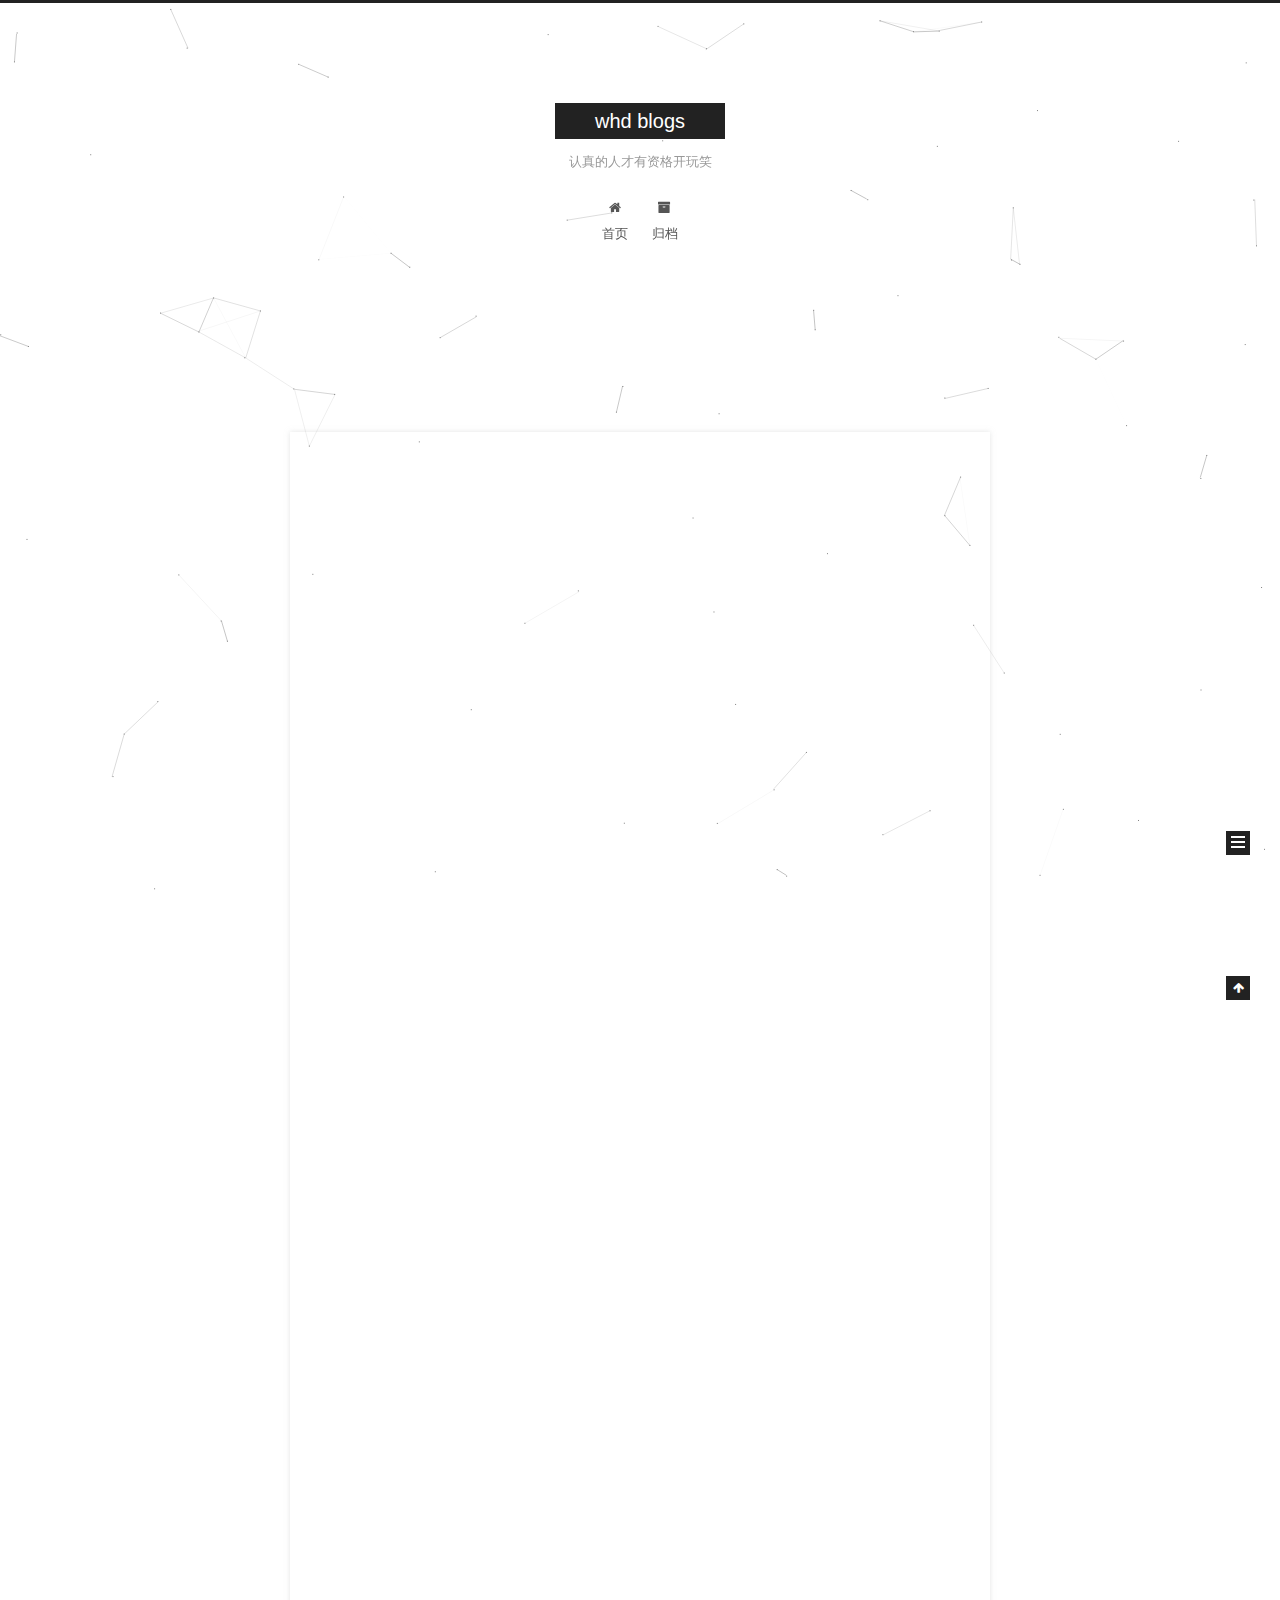
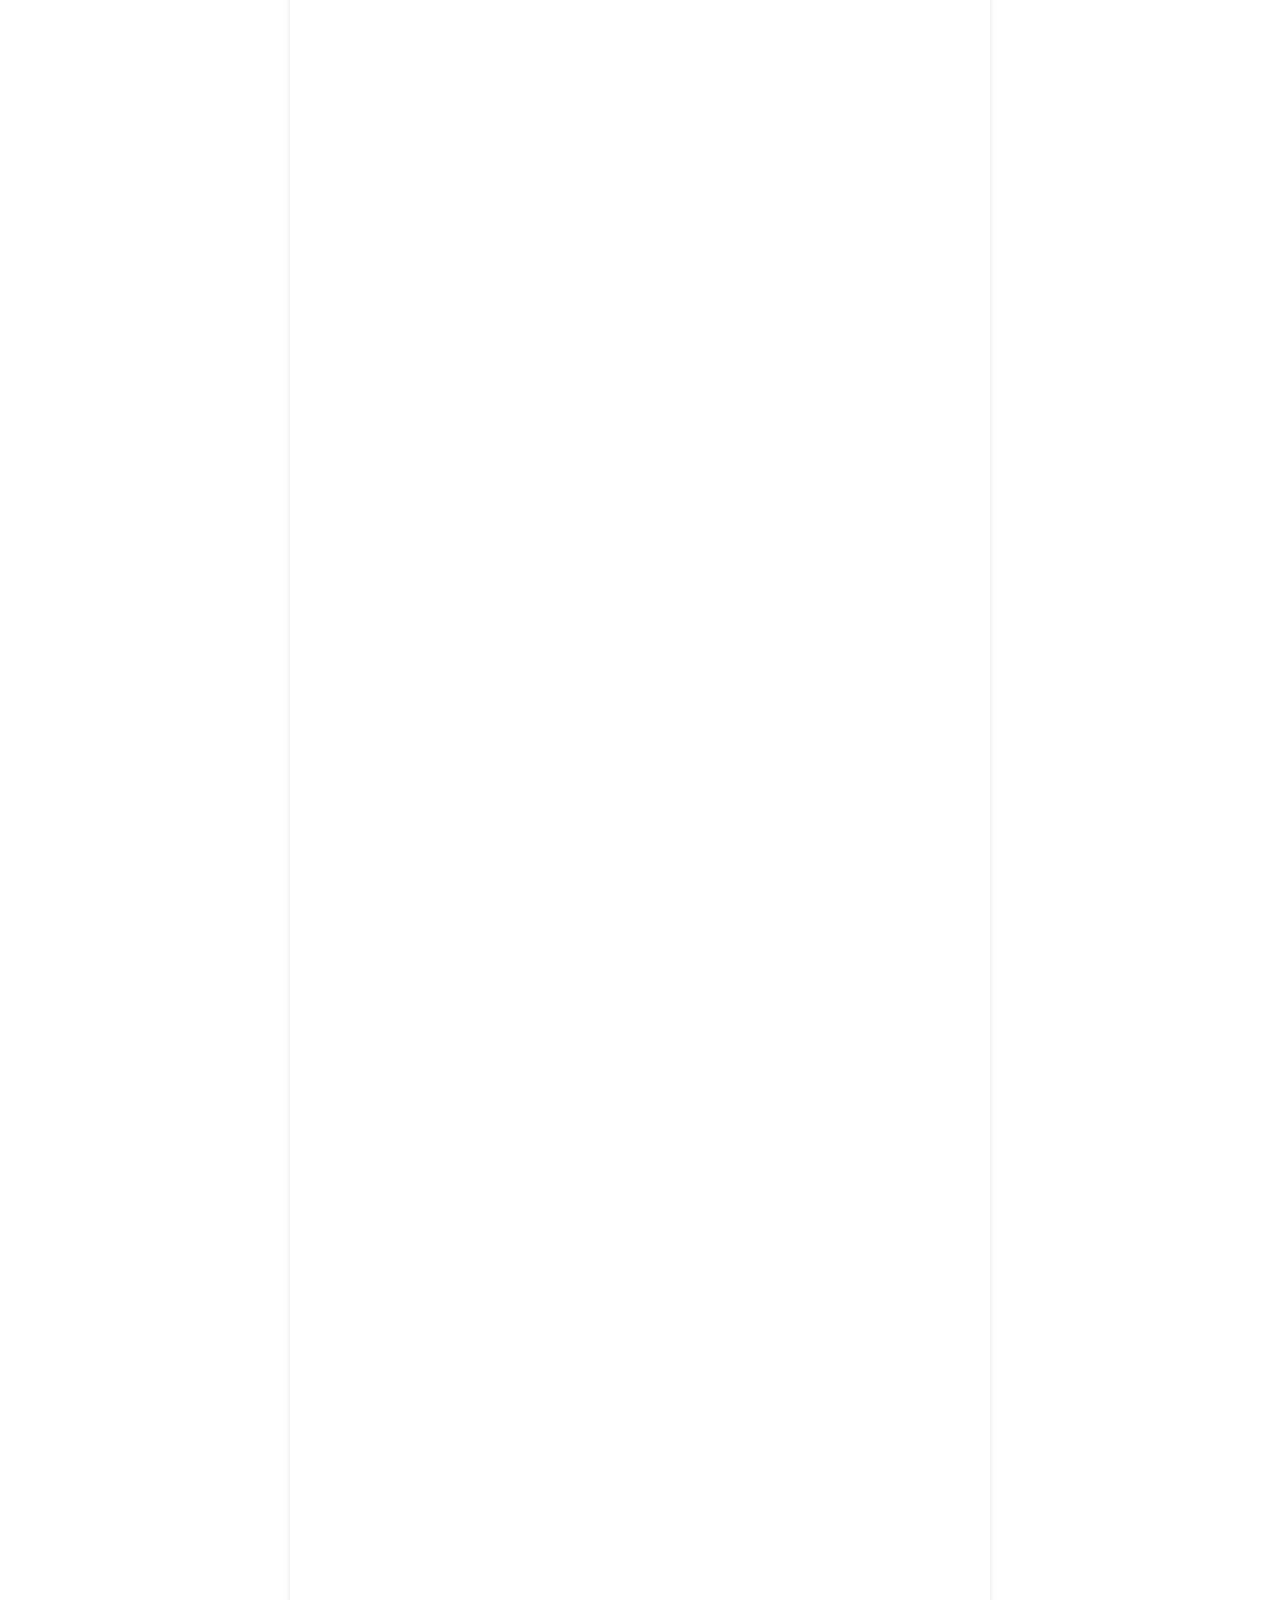
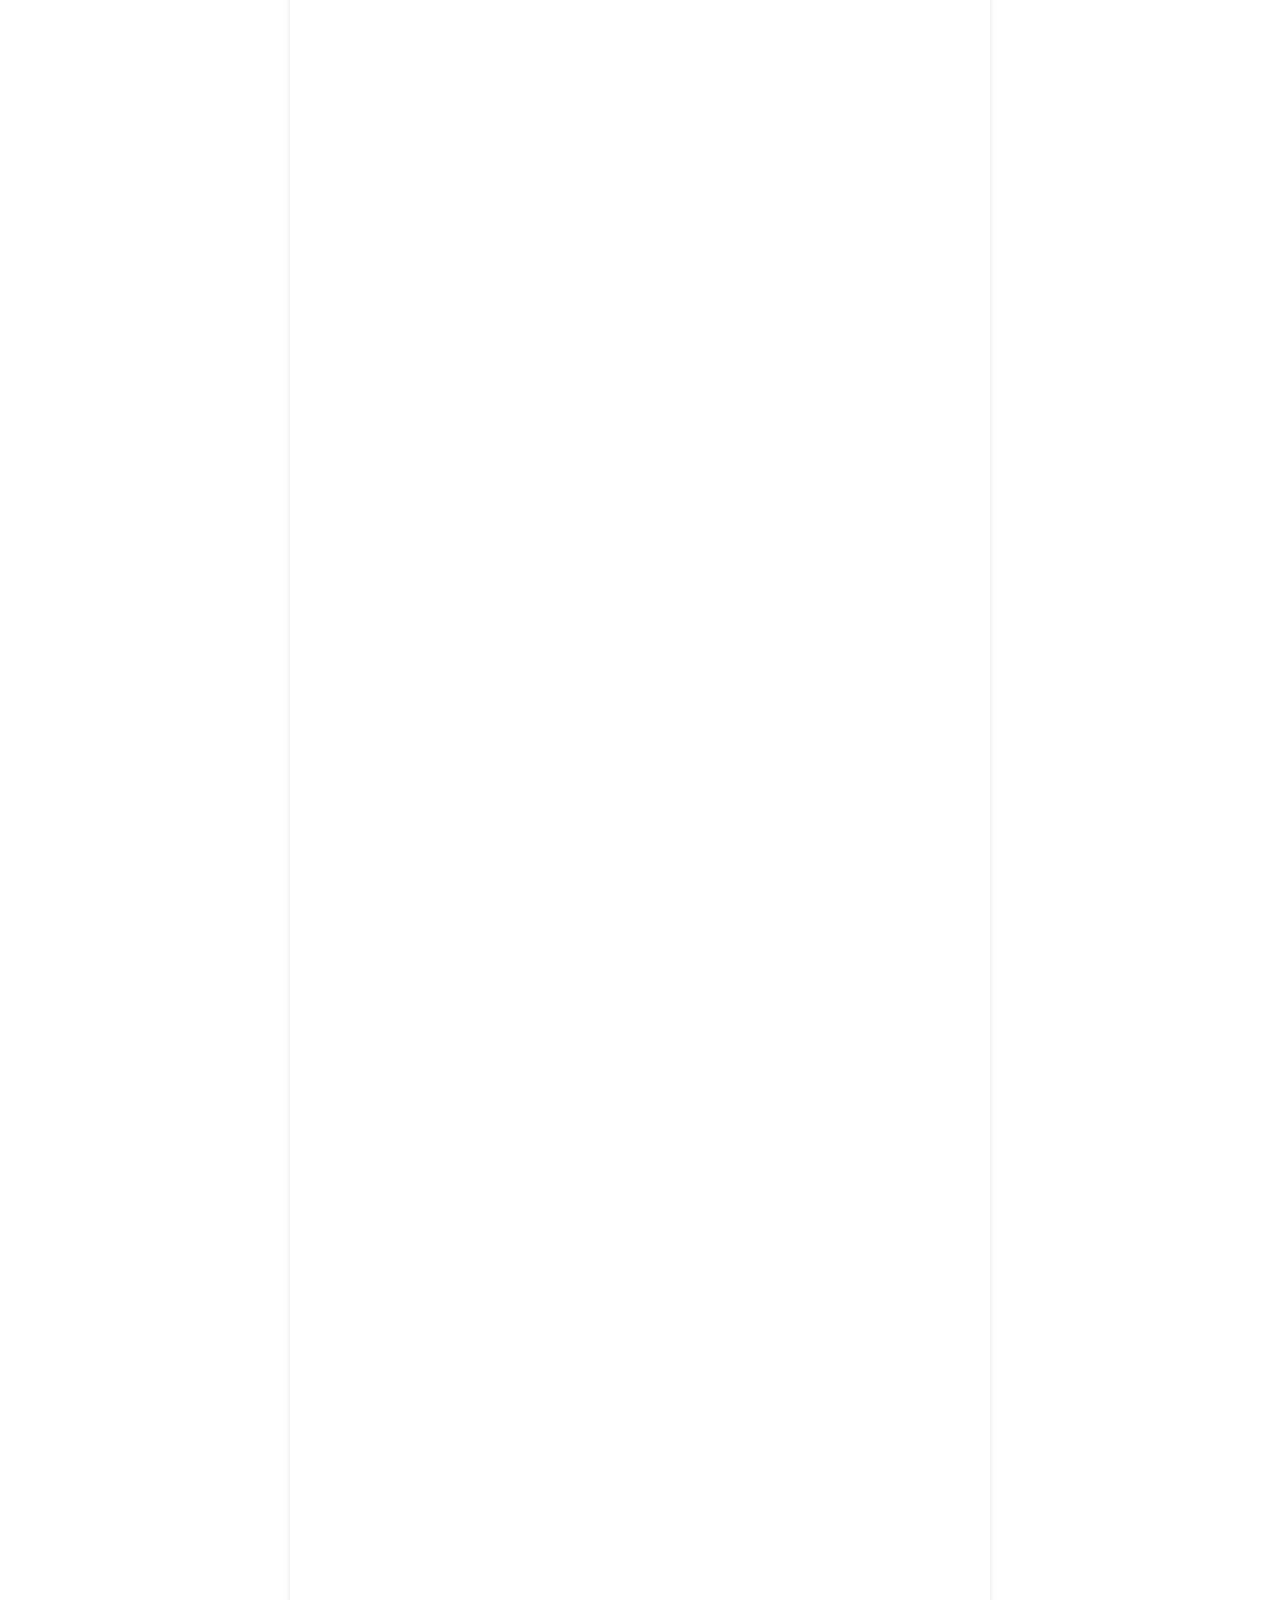
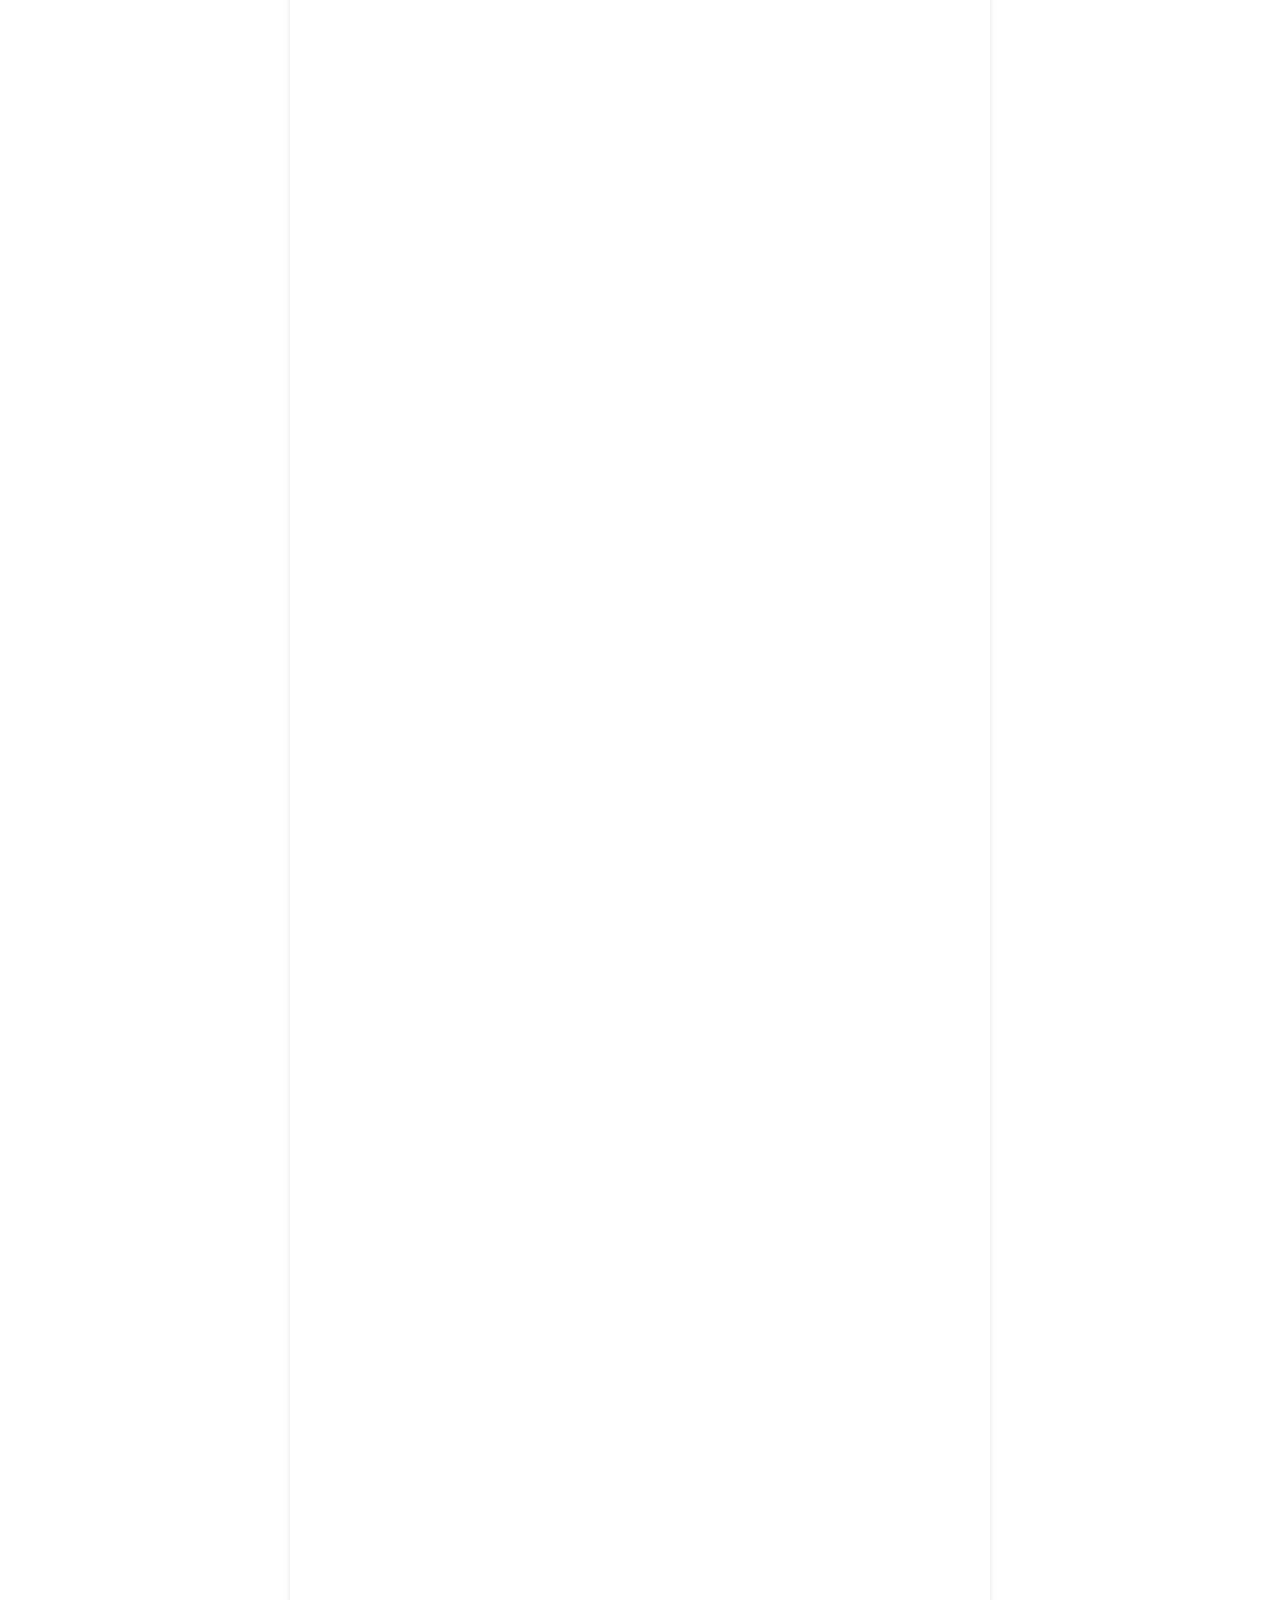
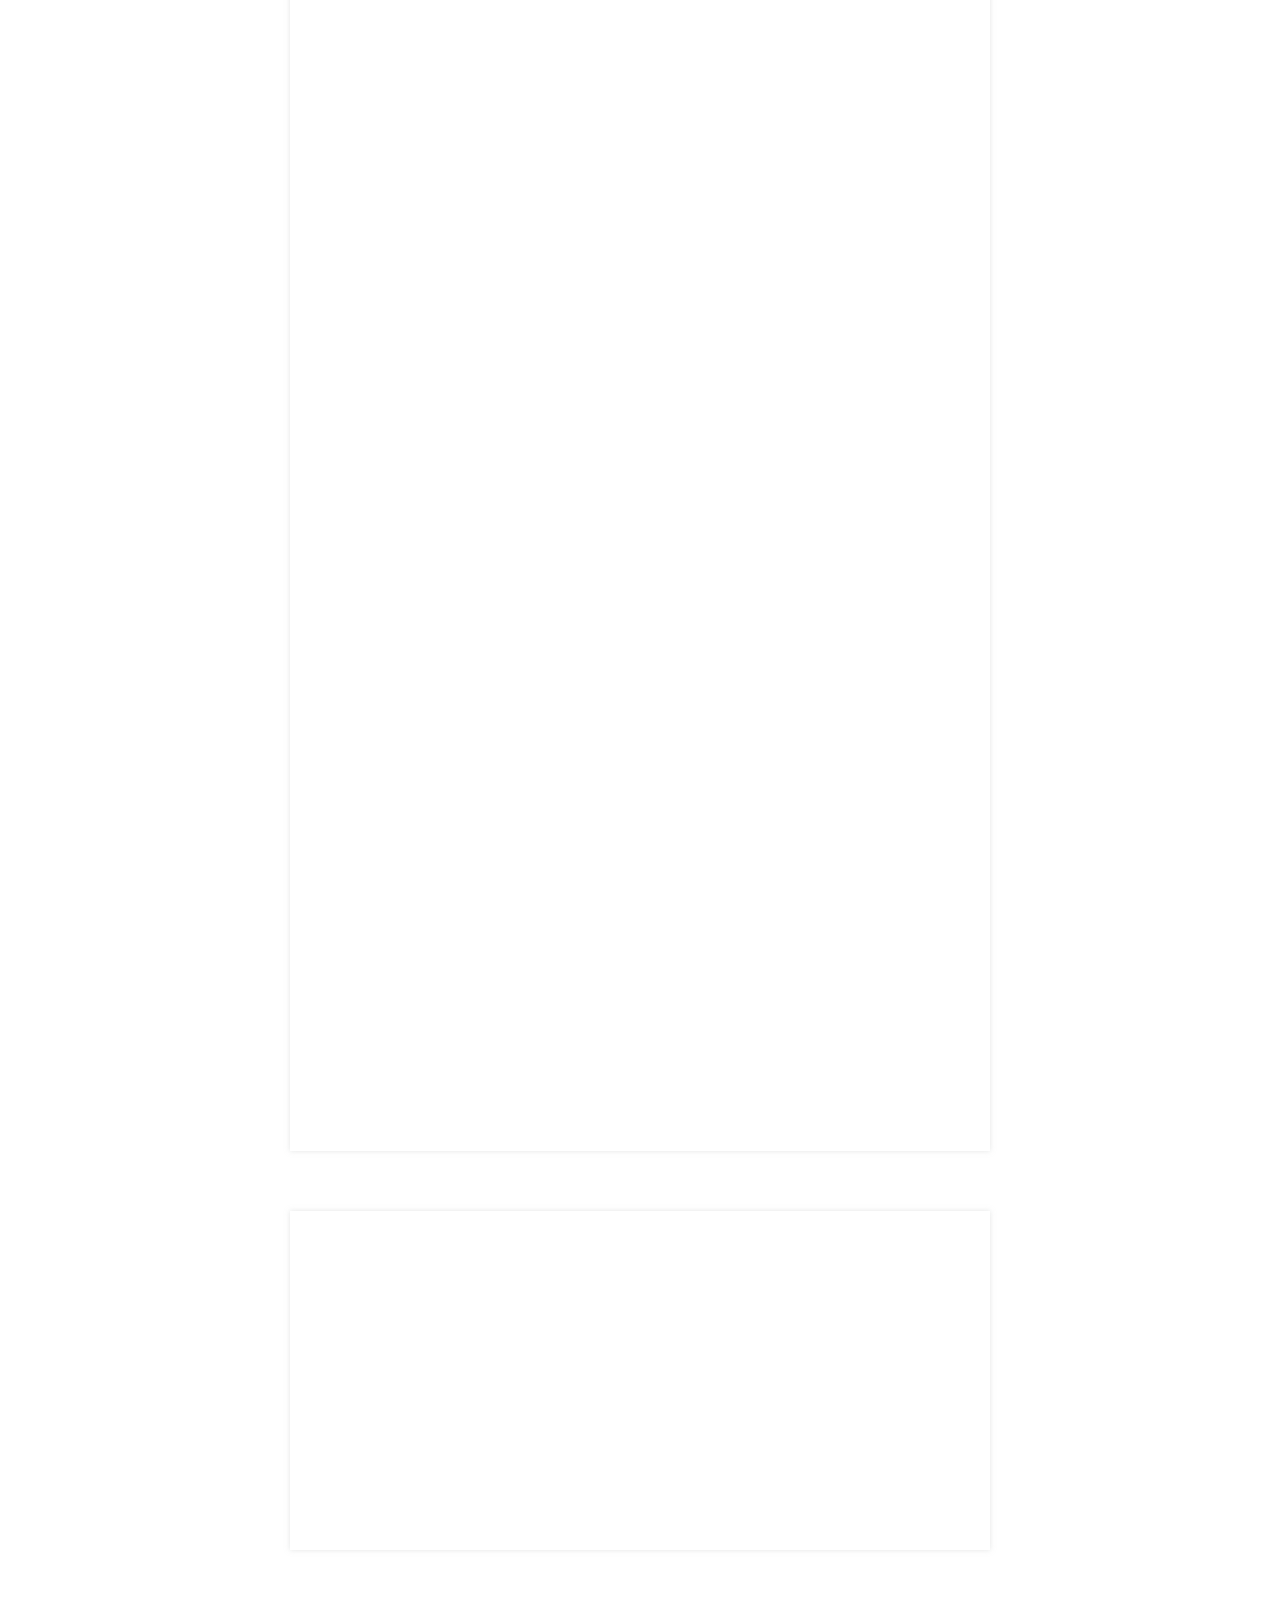
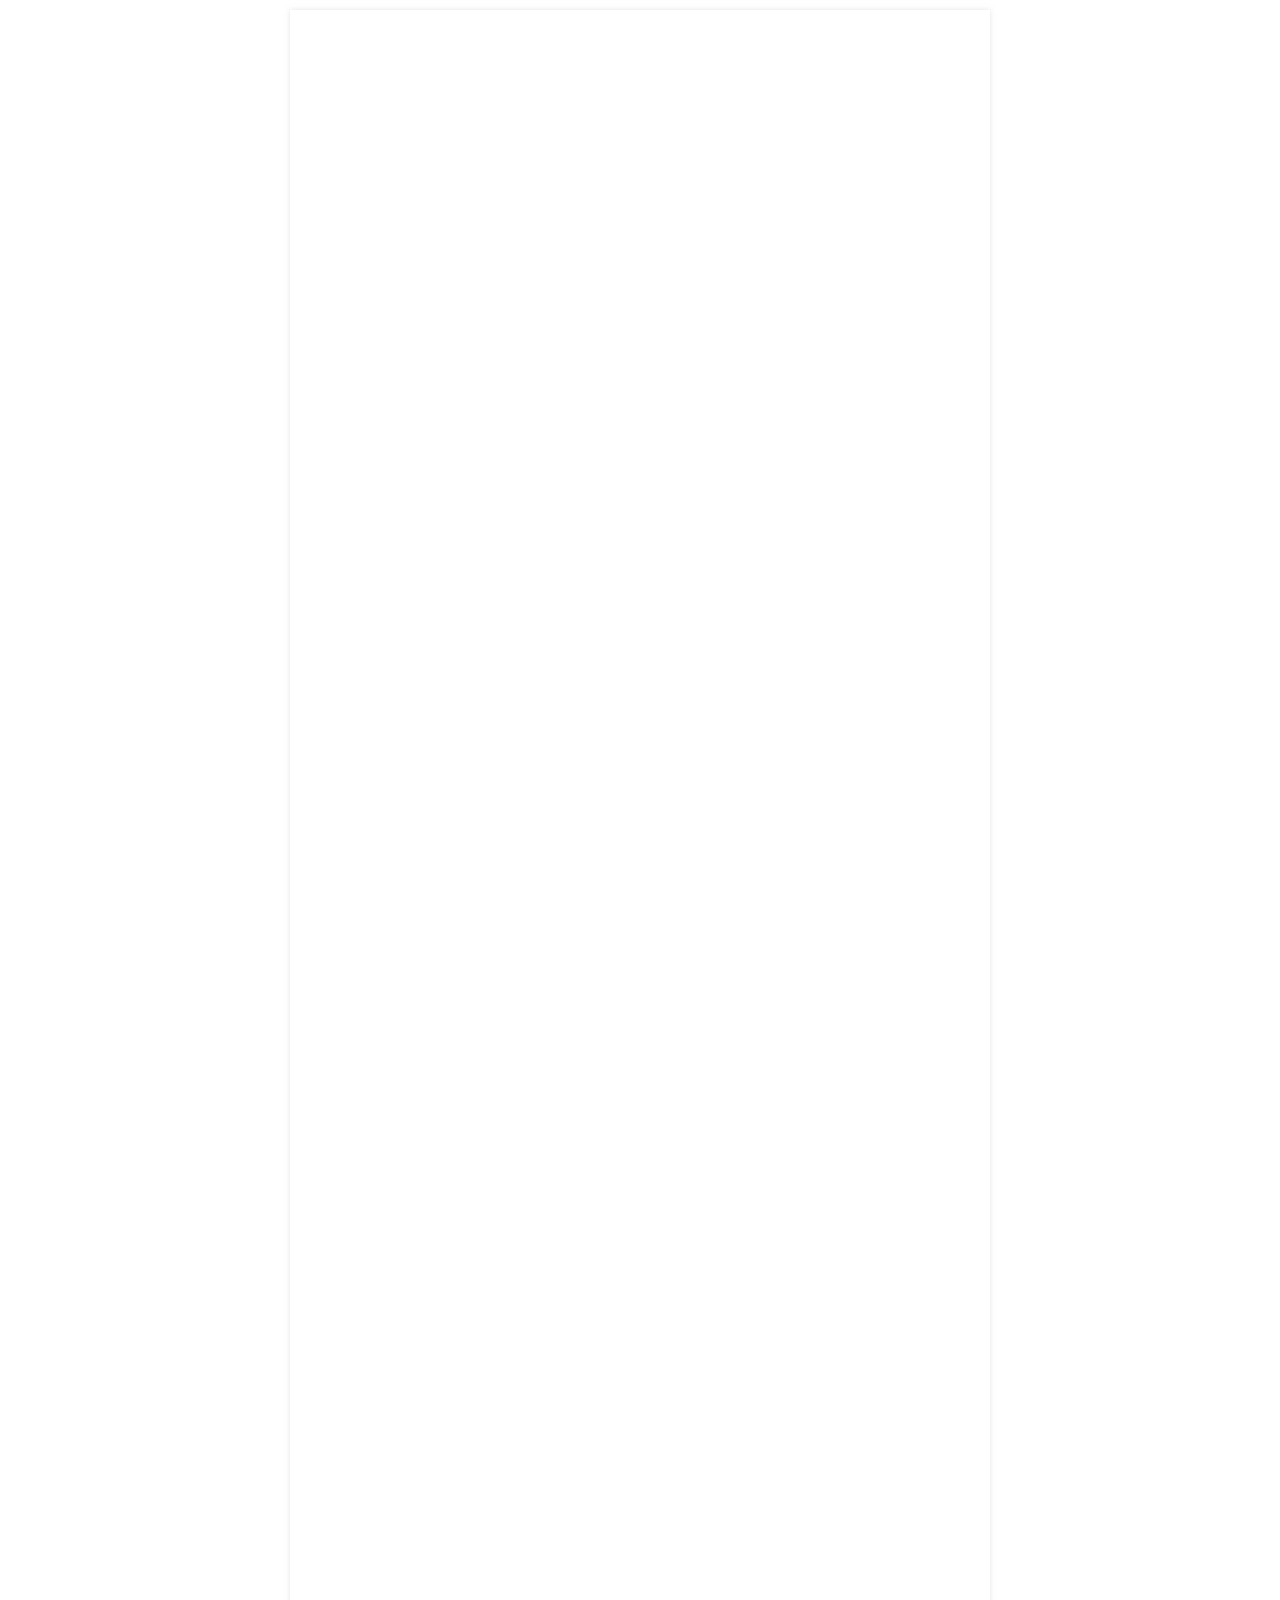
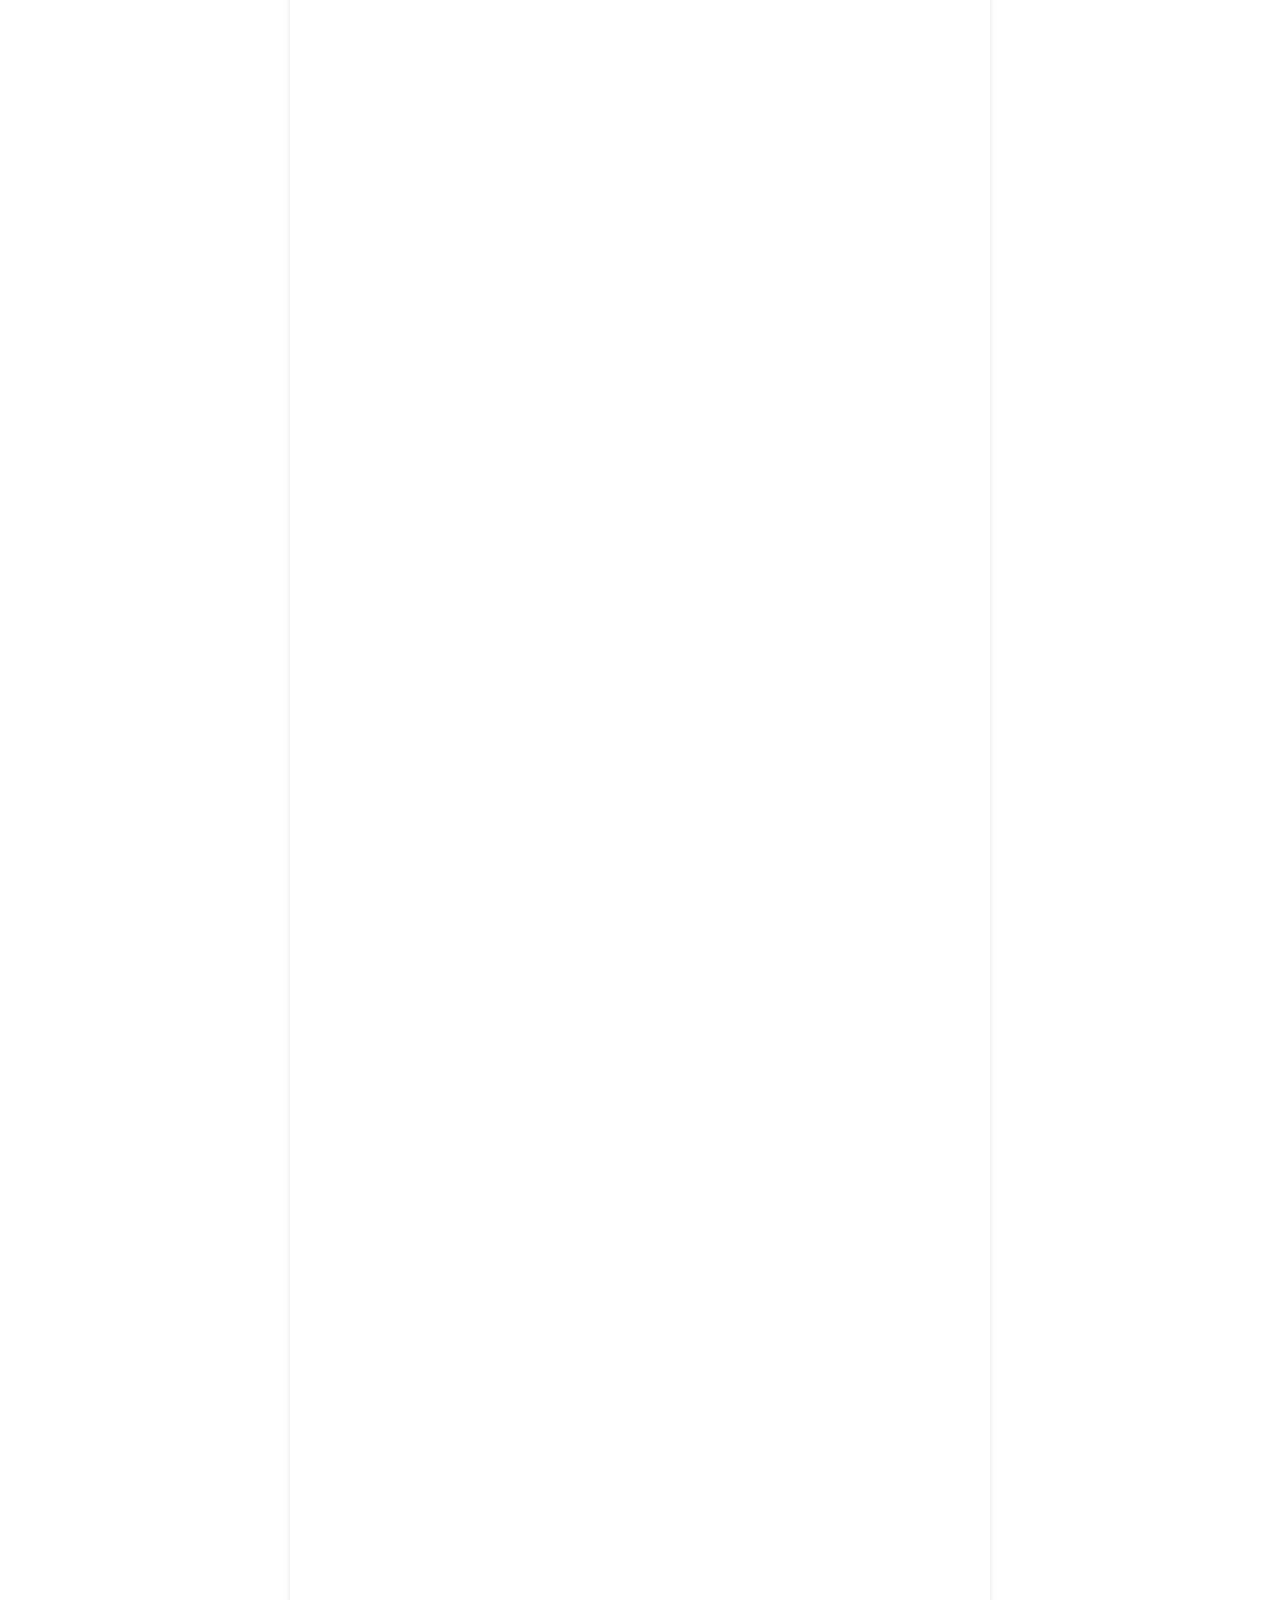
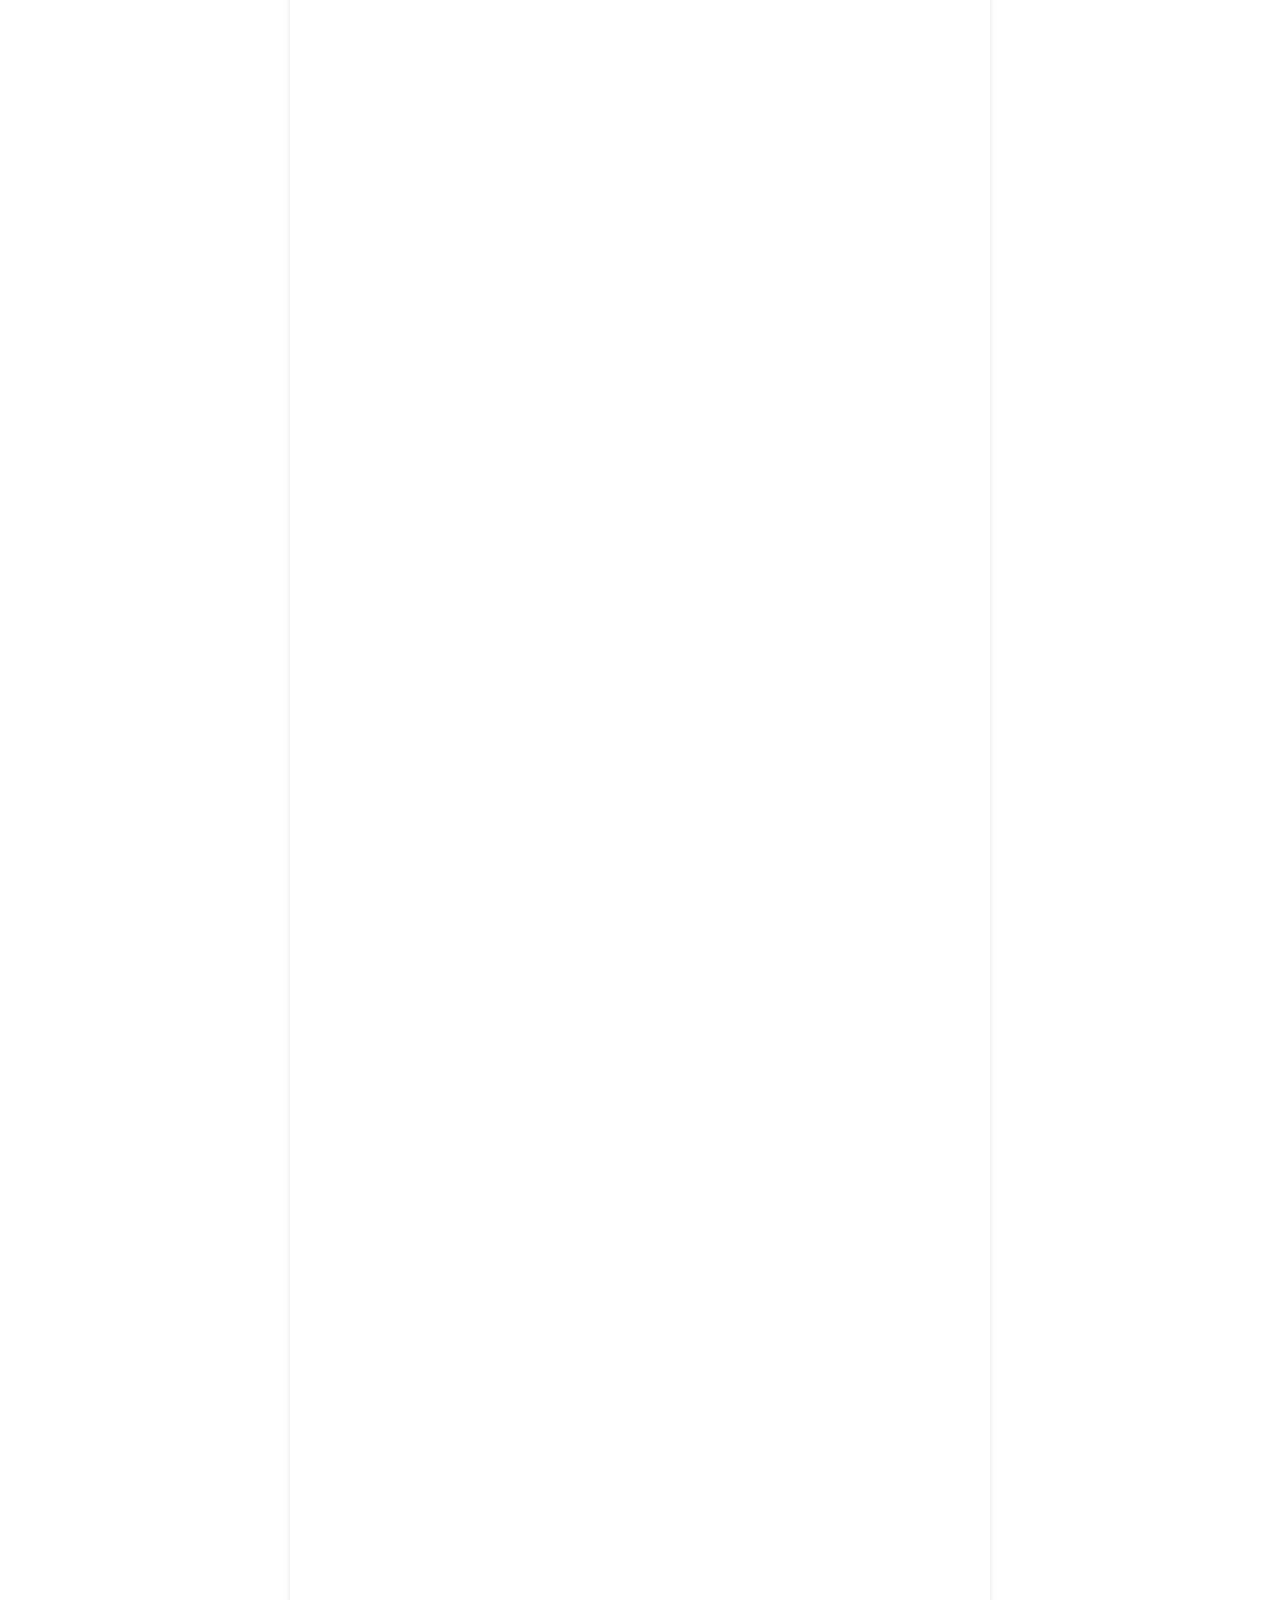
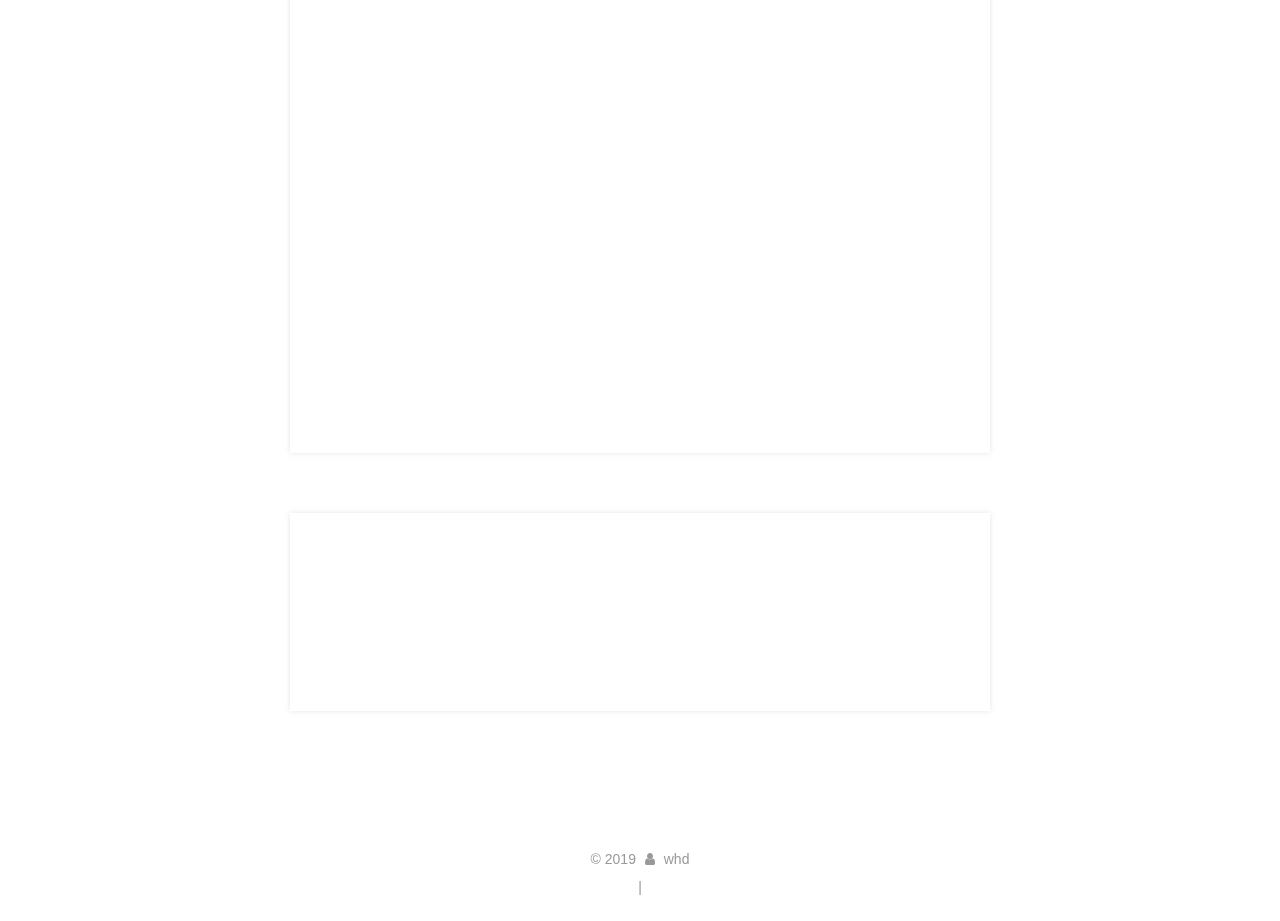
==== commit e525331c: "Site updated: 2019-06-25 11:05:15" ====
--- a/index.html
+++ b/index.html
@@ -5,11 +5,26 @@
   
 
 
-<html class="theme-next muse use-motion" lang>
+<html class="theme-next muse use-motion" lang="zh-Hans">
 <head><meta name="generator" content="Hexo 3.8.0">
   <meta charset="UTF-8">
 <meta http-equiv="X-UA-Compatible" content="IE=edge">
 <meta name="viewport" content="width=device-width, initial-scale=1, maximum-scale=1">
+<script src="//cdn.bootcss.com/pace/1.0.2/pace.min.js"></script>
+<link href="//cdn.bootcss.com/pace/1.0.2/themes/pink/pace-theme-flash.css" rel="stylesheet">
+<style>
+    .pace .pace-progress {
+        background: #1E92FB; /*进度条颜色*/
+        height: 3px;
+    }
+    .pace .pace-progress-inner {
+         box-shadow: 0 0 10px #1E92FB, 0 0 5px     #1E92FB; /*阴影颜色*/
+    }
+    .pace .pace-activity {
+        border-top-color: #1E92FB;    /*上边框颜色*/
+        border-left-color: #1E92FB;    /*左边框颜色*/
+    }
+</style>
 <meta name="theme-color" content="#222">
 
 
@@ -79,13 +94,17 @@
 
 
 
+<meta name="description" content="我曾把堕落的原因 都丢给时间">
+<meta name="keywords" content="Java">
 <meta property="og:type" content="website">
-<meta property="og:title" content="Hexo">
+<meta property="og:title" content="whd blogs">
 <meta property="og:url" content="http://yoursite.com/index.html">
-<meta property="og:site_name" content="Hexo">
-<meta property="og:locale" content="default">
+<meta property="og:site_name" content="whd blogs">
+<meta property="og:description" content="我曾把堕落的原因 都丢给时间">
+<meta property="og:locale" content="zh-Hans">
 <meta name="twitter:card" content="summary">
-<meta name="twitter:title" content="Hexo">
+<meta name="twitter:title" content="whd blogs">
+<meta name="twitter:description" content="我曾把堕落的原因 都丢给时间">
 
 
 
@@ -101,7 +120,7 @@
     motion: {"enable":true,"async":false,"transition":{"post_block":"fadeIn","post_header":"slideDownIn","post_body":"slideDownIn","coll_header":"slideLeftIn","sidebar":"slideUpIn"}},
     duoshuo: {
       userId: '0',
-      author: 'Author'
+      author: '博主'
     },
     algolia: {
       applicationID: '',
@@ -121,7 +140,7 @@
 
 
 
-  <title>Hexo</title>
+  <title>whd blogs</title>
   
 
 
@@ -133,7 +152,7 @@
 
 </head>
 
-<body itemscope itemtype="http://schema.org/WebPage" lang="default">
+<body itemscope itemtype="http://schema.org/WebPage" lang="zh-Hans">
 
   
   
@@ -152,12 +171,12 @@
     <div class="custom-logo-site-title">
       <a href="/" class="brand" rel="start">
         <span class="logo-line-before"><i></i></span>
-        <span class="site-title">Hexo</span>
+        <span class="site-title">whd blogs</span>
         <span class="logo-line-after"><i></i></span>
       </a>
     </div>
       
-        <p class="site-subtitle"></p>
+        <p class="site-subtitle">认真的人才有资格开玩笑</p>
       
   </div>
 
@@ -182,7 +201,7 @@
             
               <i class="menu-item-icon fa fa-fw fa-home"></i> <br>
             
-            Home
+            首页
           </a>
         </li>
       
@@ -192,7 +211,7 @@
             
               <i class="menu-item-icon fa fa-fw fa-archive"></i> <br>
             
-            Archives
+            归档
           </a>
         </li>
       
@@ -229,16 +248,16 @@
   
   
   <div class="post-block">
-    <link itemprop="mainEntityOfPage" href="http://yoursite.com/2019/04/16/hello-world/">
+    <link itemprop="mainEntityOfPage" href="http://yoursite.com/2019/06/25/1/">
 
     <span hidden itemprop="author" itemscope itemtype="http://schema.org/Person">
-      <meta itemprop="name" content="John Doe">
+      <meta itemprop="name" content="whd">
       <meta itemprop="description" content>
       <meta itemprop="image" content="/images/avatar.gif">
     </span>
 
     <span hidden itemprop="publisher" itemscope itemtype="http://schema.org/Organization">
-      <meta itemprop="name" content="Hexo">
+      <meta itemprop="name" content="whd blogs">
     </span>
 
     
@@ -248,7 +267,7 @@
         
           <h1 class="post-title" itemprop="name headline">
                 
-                <a class="post-title-link" href="/2019/04/16/hello-world/" itemprop="url">Hello World</a></h1>
+                <a class="post-title-link" href="/2019/06/25/1/" itemprop="url">Netty实战笔记</a></h1>
         
 
         <div class="post-meta">
@@ -258,9 +277,483 @@
                 <i class="fa fa-calendar-o"></i>
               </span>
               
-                <span class="post-meta-item-text">Posted on</span>
+                <span class="post-meta-item-text">发表于</span>
               
-              <time title="Post created" itemprop="dateCreated datePublished" datetime="2019-04-16T19:29:04+08:00">
+              <time title="创建于" itemprop="dateCreated datePublished" datetime="2019-06-25T11:04:06+08:00">
+                2019-06-25
+              </time>
+            
+
+            
+
+            
+          </span>
+
+          
+
+          
+            
+          
+
+          
+          
+
+          
+
+          
+
+          
+
+        </div>
+      </header>
+    
+
+    
+    
+    
+    <div class="post-body" itemprop="articleBody">
+
+      
+      
+
+      
+        
+          
+            <h2 id="Netty-实战笔记"><a href="#Netty-实战笔记" class="headerlink" title="Netty 实战笔记"></a>Netty 实战笔记</h2><h5 id="1-通道建立连接时-ChannelHandler的channelActive-被回调-—-入站"><a href="#1-通道建立连接时-ChannelHandler的channelActive-被回调-—-入站" class="headerlink" title="1.通道建立连接时,ChannelHandler的channelActive()被回调  —-入站"></a>1.通道建立连接时,ChannelHandler的channelActive()被回调  —-入站</h5><h5 id="2-Future提供了一种在操作完成时通知应用程序的方式。"><a href="#2-Future提供了一种在操作完成时通知应用程序的方式。" class="headerlink" title="2.Future提供了一种在操作完成时通知应用程序的方式。"></a>2.Future提供了一种在操作完成时通知应用程序的方式。</h5><p>入站事件包括：<br>1）连接已被激活或者连接失活<br>2）数据读取<br>3）用户事件<br>4）错误事件</p>
+<p>出站事件动作：<br>打开或者关闭远程节点的连接<br>将数据写到或者冲刷到套接字</p>
+<p>每个Channel都拥有一个与之相关联的ChannelPipeline,其持有一个ChannelHandler的实例链。默认情况下，ChannelHandler会把对它的方法的调用<br>的调用转发给链中的下一个ChannelHandler。因为，如果exceptionCaught()方法没有被该链中的某处实现，那么所接收的异常将会被传递到ChannelPipeline的尾端并被记录。</p>
+<p>SimpleChannelInboundHandler与ChannelInboundHandler<br>客户端使用SimpleChannelInboundHandler<br>服务端使用ChannelInboundHandler</p>
+<p>在客户端，当channelRead0()方法完成时，你已经有了传入消息，并且已经处理完它了，当该方法返回时，SimpleChannelInboundHandler负责<br>释放指向保存该消息的byteBuf的内存引用。<br>在服务端，你仍然需要将传入的消息返回给发送者，而write()操作是异步的，直到channelRead()方法返回后仍然可能没有完成。这个时间点不会被释放<br>当writeAndFlush()方法被调用时被释放</p>
+<p>释放byyeBuf内存方法： ReferenceCountUtil.release(msg);或者直接writeAndFlush()</p>
+<p>##Netty的组件及设计</p>
+<p>Channel——Socket<br>EventLoop——控制流、多线程处理、并发<br>ChannelFuture——异步通知</p>
+<p>###Channel接口<br>基本的I/o操作,bind()、connect()、read()和write()<br><figure class="highlight plain"><table><tr><td class="gutter"><pre><span class="line">1</span><br><span class="line">2</span><br><span class="line">3</span><br><span class="line">4</span><br><span class="line">5</span><br></pre></td><td class="code"><pre><span class="line">EmbeddedChannel</span><br><span class="line">LocalServerChannel</span><br><span class="line">NioDatagramChannel</span><br><span class="line">NioSctpChannel</span><br><span class="line">NioSocketChannel</span><br></pre></td></tr></table></figure></p>
+<p>###EventLoop接口<br>处理连接的生命周期中所发生的事件。<br><figure class="highlight plain"><table><tr><td class="gutter"><pre><span class="line">1</span><br><span class="line">2</span><br><span class="line">3</span><br><span class="line">4</span><br><span class="line">5</span><br></pre></td><td class="code"><pre><span class="line">一个EventLoopGroup包含一个或者多个EventLoop;</span><br><span class="line">一个EventLoop在它的生命周期内只和一个Thread绑定</span><br><span class="line">所有由EventLoop处理的I/O事件都将在它专有的Thread上被处理</span><br><span class="line">一个Channel在它的生命周期内只注册与一个EventLoop</span><br><span class="line">一个EventLoop可能会被分配给一个或者多个Channel</span><br></pre></td></tr></table></figure></p>
+<p>###ChannelFuture接口<br>Netty 中所有的 I/O 操作都是异步的。因为一个操作可能不会<br>立即返回，所以我们需要一种用于在之后的某个时间点确定其结果的方法。为此，Netty 提供了<br>ChannelFuture 接口，其 addListener()方法注册了一个 ChannelFutureListener，以<br>便在某个操作完成时（无论是否成功）得到通知。</p>
+<p>###ChannelPipeline和ChannelHandler关系<br>ChannelPipeline提供了ChannelHandler链的容器,并定义了用于在该链上传播入站和出站事件流的API，当Channel被创建时，<br>它会被自动地分配到它专属的ChannelPipeline<br>ChannelHandler安装到ChannelPipeline过程：<br><figure class="highlight plain"><table><tr><td class="gutter"><pre><span class="line">1</span><br><span class="line">2</span><br><span class="line">3</span><br><span class="line">4</span><br></pre></td><td class="code"><pre><span class="line">1.一个ChannelInitializer的实现被注册到ServerBootstrap中</span><br><span class="line">2.当ChannelInitializer.initChannel()方法被调用时,ChannelInitializer将在ChannelPipeline中</span><br><span class="line">安装一组自定义的ChannelHandler;</span><br><span class="line">3.ChannelInitializer将它自己从ChannelPipeline中移除</span><br></pre></td></tr></table></figure></p>
+<p>当ChannelHandler 被添加到ChannelPipeline 时，它将会被分配一个ChannelHandler￾Context，其代表了 ChannelHandler 和 ChannelPipeline 之间的绑定，它将会被分配一个ChannelHandler可以得到该ChannelHandler的下一个或者上一个Handler</p>
+<p>在 Netty 中，有两种发送消息的方式。你可以直接写到 Channel 中，也可以 写到和 Channel￾Handler相关联的ChannelHandlerContext对象中。前一种方式将会导致消息从Channel￾Pipeline 的尾端开始流动，而后者将导致消息从 ChannelPipeline 中的下一个 Channel￾Handler 开始流动。</p>
+<p>ServerBootstrap 将绑定到一个<br>端口，因为服务器必须要监听连接，而 Bootstrap 则是由想要连接到远程节点的客户端应用程<br>序所使用的<br>引导一个客户端只需要一个 EventLoopGroup，但是一个<br>ServerBootstrap 则需要两个（也可以是同一个实例）。</p>
+<p>为什么？<br>服务器需要两组不同的Channel。第一组只包含一个ServerChannel,代表服务器自身的已绑定到某个<br>本地端口的正在监听的套接字。<br>第二组，包含所有已创建的用来处理传入客户端连接的Channel</p>
+<p>##传输<br><figure class="highlight plain"><table><tr><td class="gutter"><pre><span class="line">1</span><br><span class="line">2</span><br><span class="line">3</span><br><span class="line">4</span><br></pre></td><td class="code"><pre><span class="line">OIO——阻塞传输</span><br><span class="line">NIO——异步传输</span><br><span class="line">Local——JVM内部的异步通信</span><br><span class="line">Embedded——测试你的ChannelHandler</span><br></pre></td></tr></table></figure></p>
+<p>###传输API</p>
+<p>####Channel<br>Channel接口用于所有I/O操作,每个Channel都会被分配一个ChannelPopeline和ChannelConfig,ChannelConfig包含了该<br>Channel的所有配置，并支持热更新。<br>Channel是有序的，实现了Comparable的子接口，如果两个不同的Channel实例返回了想通的散列码，那么AbstractChannel中<br>的compareTO()方法的实现将会抛出一个Error。<br>ChannelPipeline 持有所有将应用于入站和出站数据以及事件的 ChannelHandler 实<br>例。ChannelPipeline实现了一种拦截过滤器模式，一个命令的输出端连接到下一个命令的输入端。</p>
+<p>ChannelHandler的典型用途包括:<br><figure class="highlight plain"><table><tr><td class="gutter"><pre><span class="line">1</span><br><span class="line">2</span><br><span class="line">3</span><br><span class="line">4</span><br><span class="line">5</span><br></pre></td><td class="code"><pre><span class="line">将数据从一种格式转换为另一种格式；</span><br><span class="line">1. 提供异常的通知；</span><br><span class="line">2.提供 Channel 变为活动的或者非活动的通知；</span><br><span class="line">3.提供当 Channel 注册到 EventLoop 或者从 EventLoop 注销时的通知；</span><br><span class="line">4.提供有关用户自定义事件的通知。</span><br></pre></td></tr></table></figure></p>
+<p>##ByteBuf<br><figure class="highlight plain"><table><tr><td class="gutter"><pre><span class="line">1</span><br><span class="line">2</span><br><span class="line">3</span><br><span class="line">4</span><br></pre></td><td class="code"><pre><span class="line">1.ByteBuf——Netty的数据容器</span><br><span class="line">2.API的详细信息</span><br><span class="line">3.用例</span><br><span class="line">4.内存分配</span><br></pre></td></tr></table></figure></p>
+<p>优点:<br><figure class="highlight plain"><table><tr><td class="gutter"><pre><span class="line">1</span><br><span class="line">2</span><br><span class="line">3</span><br><span class="line">4</span><br><span class="line">5</span><br><span class="line">6</span><br><span class="line">7</span><br><span class="line">8</span><br><span class="line">9</span><br><span class="line">10</span><br><span class="line">11</span><br><span class="line">12</span><br><span class="line">13</span><br><span class="line">14</span><br><span class="line">15</span><br><span class="line">16</span><br><span class="line">17</span><br></pre></td><td class="code"><pre><span class="line">它可以被用户自定义的缓冲区类型扩展</span><br><span class="line">通过内置的复合缓冲区类型实现了透明的零拷贝</span><br><span class="line">容量可以按需增长(类似于StringBuilder)</span><br><span class="line">在读写这两种模式之间切换不需要调用ByteBuffer的flip()方法</span><br><span class="line">读写使用了不同的索引</span><br><span class="line">支持方法的链式调用</span><br><span class="line">支持引用技术</span><br><span class="line">支持池化</span><br><span class="line"></span><br><span class="line">Netty池化：</span><br><span class="line">池化技术概叙，基于JVM堆内存之上，构建更高一层的内存池，通过调用内存池allocate方法获取</span><br><span class="line">内存空间，调用release方法将内存区域归还内存池，内存池面临的首要问题是碎片回收，内存池在频繁</span><br><span class="line">申请和释放空间后，还能尽可能连续的内存空间用于大块内存空间的分配</span><br><span class="line"></span><br><span class="line">有两种算法优化这一块的内存分配：伙伴系统和slab系统</span><br><span class="line">伙伴系统：完全二叉树的结构组织，分配内存时不断二分大块内存，释放内存时将空闲的伙伴合成大块内存</span><br><span class="line">slab系统：主要解决内部碎片问题，将预先申请的一块内存区域包装成一个内存集，该内存集将申请到的大块内存分割成相等大小的内存片。</span><br></pre></td></tr></table></figure></p>
+<p>###堆缓冲区<br>最常用的ByteBuf模式是将数据存储在JVM的堆空间中。这种模式被称为支撑数据，它能在没有使用池化的情况下提供快速的分配和释放。适用于有<br>遗留的数据需要处理的情况</p>
+<p>###直接缓冲区<br>直接缓冲区是另一种ByteBuf模式。JDK1.4中引入的ByteBuffer类允许JVM实现通过本地调用来分配内存。</p>
+<p>###复合缓冲区<br>为多个ByteBuf提供一个聚合视图。可以根据需要添加或者删除ByteBuf实例。<br>Netty的CompositeByteBuf实现了这个模式，提供了一个将多个缓冲区表示为单个合并缓冲区的虚拟表示<br><figure class="highlight plain"><table><tr><td class="gutter"><pre><span class="line">1</span><br><span class="line">2</span><br><span class="line">3</span><br><span class="line">4</span><br></pre></td><td class="code"><pre><span class="line">注意:</span><br><span class="line">CompositeByteBuf 中的 ByteBuf 实例可能同时包含直接内存分配和非直接内存分配。</span><br><span class="line">如果其中只有一个实例，那么对 CompositeByteBuf 上的 hasArray()方法的调用将返回该组</span><br><span class="line">件上的 hasArray()方法的值；否则它将返回 false</span><br></pre></td></tr></table></figure></p>
+<figure class="highlight plain"><table><tr><td class="gutter"><pre><span class="line">1</span><br><span class="line">2</span><br><span class="line">3</span><br><span class="line">4</span><br><span class="line">5</span><br><span class="line">6</span><br><span class="line">7</span><br><span class="line">8</span><br></pre></td><td class="code"><pre><span class="line">扩展：</span><br><span class="line">零拷贝详解，零拷贝可以避免无谓的copy动作</span><br><span class="line">软件和硬件进行信息传输可以通过DMA来完成，DMA操作不消耗CPU</span><br><span class="line">传统的读写操作都需要进行两次copy操作</span><br><span class="line">读:应用——&gt;内核——&gt;硬盘——&gt;(DMA)内核缓冲区——&gt;(CPU copy)应用缓冲区</span><br><span class="line">写:应用——&gt;内核——&gt;(CPU copy)内存缓冲区——&gt;(DMA copy)protocl engine——&gt;clinet</span><br><span class="line">读写操作需要进行两次CPU copy。</span><br><span class="line">内核缓冲区通常叫做kernel socket（读时：read） buffer。</span><br></pre></td></tr></table></figure>
+<p>###字节级操作</p>
+<p>####随机访问索引<br>ByteBuf的索引是从零开始的：第一个字节的索引是0，最后一个字节的索引总是capacity()-1。<br>通过get/set开头的方法不会增加readIndex/writerIndex。</p>
+<p>####顺序访问索引<br>ByteBuf同时具有读索引和写索引，但是JDK的ByteBuffer却只有一个索引，这就是为什么必须嗲用flip()<br>方法来在读模式和写模式之间进行切换的原因。</p>
+<p>ByteBuf被两个索引划分成3个区域：可丢弃的字节+可读字节+可写字节，如图：<br><img src="http://120.78.93.132/image/byteBuff.jpg" alt></p>
+<p>当调用discardReadBytes()方法回收可丢弃字节的空间后，readerIndex会重置为0，writerIndex会减少,可读空间会进行缓存复制操作，将<br>可读空间移到初始位置</p>
+<p>###ByteBuf分配<br>按需分配，ByteBufAllocator接口</p>
+<p>####@Sharable的用法<br>多个ChannelPipeline共享一个ChannelHandler,常用于收集跨越多个Channel的统计信息</p>
+<p>###异常处理</p>
+<p>####处理入站异常<br>如果在处理入站时间的过程中有异常被抛出，那么它将从它在ChannelInboundHandler里被触发的那一点开始流经ChannelPipeline.<br>需要在ChannelInboundHandler实现中重写下面方法。<br><figure class="highlight plain"><table><tr><td class="gutter"><pre><span class="line">1</span><br><span class="line">2</span><br></pre></td><td class="code"><pre><span class="line">public void exceptionCaught(</span><br><span class="line">ChannelHandlerContext ctx, Throwable cause) throws Exception</span><br></pre></td></tr></table></figure></p>
+<p>例如:<br><figure class="highlight plain"><table><tr><td class="gutter"><pre><span class="line">1</span><br><span class="line">2</span><br><span class="line">3</span><br><span class="line">4</span><br><span class="line">5</span><br><span class="line">6</span><br><span class="line">7</span><br><span class="line">8</span><br></pre></td><td class="code"><pre><span class="line">public class InboundExceptionHandler extends ChannelInboundHandlerAdapter &#123;</span><br><span class="line">        @Override</span><br><span class="line">        public void exceptionCaught(ChannelHandlerContext ctx,</span><br><span class="line">                Throwable cause) &#123;</span><br><span class="line">                cause.printStackTrace();</span><br><span class="line">                ctx.close();</span><br><span class="line">        &#125;</span><br><span class="line">&#125;</span><br></pre></td></tr></table></figure></p>
+<p>异常会继续按照入站方向流动(就像所有的入站事件一样)，所以可以实现一个上面逻辑的ChannelnboundHandler放在最后。</p>
+<p>####处理出站异常<br><figure class="highlight plain"><table><tr><td class="gutter"><pre><span class="line">1</span><br><span class="line">2</span><br><span class="line">3</span><br><span class="line">4</span><br><span class="line">5</span><br><span class="line">6</span><br></pre></td><td class="code"><pre><span class="line">1.每个出站操作都将返回一个ChannelFuture。注册到ChannelFuture的ChannelFutureListener将在操作完成时被通知该操作是否成功还是出错。</span><br><span class="line">2.几乎所有的 ChannelOutboundHandler 上的方法都会传入一个 ChannelPromise</span><br><span class="line">的实例。作为 ChannelFuture 的子类，ChannelPromise 也可以被分配用于异步通</span><br><span class="line">知的监听器。但是，ChannelPromise 还具有提供立即通知的可写方法：</span><br><span class="line">ChannelPromise setSuccess();</span><br><span class="line">ChannelPromise setFailure(Throwable cause);</span><br></pre></td></tr></table></figure></p>
+<p>###EventLoop和线程模型</p>
+<p>####EventLoop接口<br><img src="http://120.78.93.132/image/EventLoop%E7%BB%93%E6%9E%84%E5%9B%BE.jpg" alt><br>一个EventLoop将由一个永远不会改变的Thread驱动，任务可直接提交给EventLoop实现，以立即执行或者调度执行，<br>根据配置和可用核心的不同,单个EventLoop可能会被指派用于服务多个Channel</p>
+<p>###使用Netty的ChannelOption和属性<br>可以使用 option()方法来将 ChannelOption 应用到引导。你所提供的值将会被自动<br>应用到引导所创建的所有 Channel。</p>
+<p>###decode()<br>decode(ChannelHandlerContext ctx, ByteBuf in, List<object> out)<br>这是你必须实现的唯一抽象方法。decode()方法被调用时将会传入一个包含了传入数据的 ByteBuf，以及一个用来添加解码消息<br>的 List。对这个方法的调用将会重复进行，直到确定没有新的元素被添加到该 List，或者该 ByteBuf 中没有更多可读取的字节<br>时为止。然后，如果该 List 不为空，那么它的内容将会被传递给ChannelPipeline 中的下一个 ChannelInboundHandler</object></p>
+<p>##解码器</p>
+<figure class="highlight plain"><table><tr><td class="gutter"><pre><span class="line">1</span><br><span class="line">2</span><br></pre></td><td class="code"><pre><span class="line">将字节解码为消息——ByteToMessageDecoder和ReplayingDecoder</span><br><span class="line">将一种消息类型解码为另一种——MessageToMessageDecoder</span><br></pre></td></tr></table></figure>
+<p>ReplayingDecoder扩展了ByteToMessageDecoder类，使我们不必调用readableBytes()方法。</p>
+<p>##编码器<br><figure class="highlight plain"><table><tr><td class="gutter"><pre><span class="line">1</span><br><span class="line">2</span><br></pre></td><td class="code"><pre><span class="line">将消息编码为字节</span><br><span class="line">将消息编码为消息</span><br></pre></td></tr></table></figure></p>
+<p>encode(ChannelHandlerContext ctx, I msg, ByteBuf out)<br>encode()方法是你需要实现的唯一抽象方法。它被调用时将会传入要被该类编码为 ByteBuf 的（类型为 I 的）出站<br>消息。该 ByteBuf 随后将会被转发给 ChannelPipeline<br>中的下一个 ChannelOutboundHandler</p>
+
+          
+        
+      
+    </div>
+    
+    
+    
+
+	
+	
+    
+
+    
+
+    
+
+    <footer class="post-footer">
+      
+
+      
+
+      
+
+      
+      
+        <div class="post-eof"></div>
+      
+    </footer>
+  </div>
+  
+  
+  
+  </article>
+
+
+    
+      
+
+  
+
+  
+  
+  
+
+  <article class="post post-type-normal" itemscope itemtype="http://schema.org/Article">
+  
+  
+  
+  <div class="post-block">
+    <link itemprop="mainEntityOfPage" href="http://yoursite.com/2019/04/17/1/">
+
+    <span hidden itemprop="author" itemscope itemtype="http://schema.org/Person">
+      <meta itemprop="name" content="whd">
+      <meta itemprop="description" content>
+      <meta itemprop="image" content="/images/avatar.gif">
+    </span>
+
+    <span hidden itemprop="publisher" itemscope itemtype="http://schema.org/Organization">
+      <meta itemprop="name" content="whd blogs">
+    </span>
+
+    
+      <header class="post-header">
+
+        
+        
+          <h1 class="post-title" itemprop="name headline">
+                
+                <a class="post-title-link" href="/2019/04/17/1/" itemprop="url">Java高并发程序设计之并发基础</a></h1>
+        
+
+        <div class="post-meta">
+          <span class="post-time">
+            
+              <span class="post-meta-item-icon">
+                <i class="fa fa-calendar-o"></i>
+              </span>
+              
+                <span class="post-meta-item-text">发表于</span>
+              
+              <time title="创建于" itemprop="dateCreated datePublished" datetime="2019-04-17T10:55:07+08:00">
+                2019-04-17
+              </time>
+            
+
+            
+
+            
+          </span>
+
+          
+
+          
+            
+          
+
+          
+          
+
+          
+
+          
+
+          
+
+        </div>
+      </header>
+    
+
+    
+    
+    
+    <div class="post-body" itemprop="articleBody">
+
+      
+      
+
+      
+        
+          
+            <p>一.线程生命周期</p>
+
+          
+        
+      
+    </div>
+    
+    
+    
+
+	
+	
+    
+
+    
+
+    
+
+    <footer class="post-footer">
+      
+
+      
+
+      
+
+      
+      
+        <div class="post-eof"></div>
+      
+    </footer>
+  </div>
+  
+  
+  
+  </article>
+
+
+    
+      
+
+  
+
+  
+  
+  
+
+  <article class="post post-type-normal" itemscope itemtype="http://schema.org/Article">
+  
+  
+  
+  <div class="post-block">
+    <link itemprop="mainEntityOfPage" href="http://yoursite.com/2019/04/17/1/">
+
+    <span hidden itemprop="author" itemscope itemtype="http://schema.org/Person">
+      <meta itemprop="name" content="whd">
+      <meta itemprop="description" content>
+      <meta itemprop="image" content="/images/avatar.gif">
+    </span>
+
+    <span hidden itemprop="publisher" itemscope itemtype="http://schema.org/Organization">
+      <meta itemprop="name" content="whd blogs">
+    </span>
+
+    
+      <header class="post-header">
+
+        
+        
+          <h1 class="post-title" itemprop="name headline">
+                
+                <a class="post-title-link" href="/2019/04/17/1/" itemprop="url">实战Java高并发程序设计(一)</a></h1>
+        
+
+        <div class="post-meta">
+          <span class="post-time">
+            
+              <span class="post-meta-item-icon">
+                <i class="fa fa-calendar-o"></i>
+              </span>
+              
+                <span class="post-meta-item-text">发表于</span>
+              
+              <time title="创建于" itemprop="dateCreated datePublished" datetime="2019-04-17T09:25:00+08:00">
+                2019-04-17
+              </time>
+            
+
+            
+
+            
+          </span>
+
+          
+
+          
+            
+          
+
+          
+          
+
+          
+
+          
+
+          
+
+        </div>
+      </header>
+    
+
+    
+    
+    
+    <div class="post-body" itemprop="articleBody">
+
+      
+      
+
+      
+        
+          
+            <h2 id="一-并发设计的一些概念"><a href="#一-并发设计的一些概念" class="headerlink" title="一.并发设计的一些概念"></a>一.并发设计的一些概念</h2><p><strong>1.同步与异步</strong></p>
+<p>同步:同步方法调用一旦开始，调用者必须等到方法调用返回后才能继续后续的行为。</p>
+<p> 异步:方法调用就会立即返回，调用者不需要等待就可以继续后续的操作。</p>
+<p><strong>2.并发与并行</strong></p>
+<p>严格意义上来说，并行的多个任务是真实的同时执行，而并发偏重于多个任务交替执行，这个过程只是交替的，一会运行任务A，一会运行任务B,系统会不停地在两者间切换。但对于外部观察者来说，即使多个任务之间是串行并发的，也会造成多任务间是并行执行的错觉</p>
+<p>实际上，如果系统只有一个CPU,任务不可能实现真实的并行,毕竟一个CPU一次只能执行一条指令。真实的并行也只能出现在拥有多个CPU的系统中(比如多核CPU)</p>
+<p><strong>3.临界区</strong></p>
+<p>临界区用来表示一种公共资源或者说是共享数据，可以被多个线程使用。但是每一次，只能有一个线程使用它，其他线程要使用这个资源就必须等待。</p>
+<p><strong>4.阻塞与非阻塞</strong></p>
+<p>等待资源的线程需要等待，等待会导致线程挂起。这种情况下就是阻塞。</p>
+<p><strong>5.死锁(Deadlock)、饥饿(Starvation)、活锁(Livelock)</strong></p>
+<p>死锁:多个线程同时被阻塞，它们中的一个或者全部都在等待某个资源被释放。</p>
+<p>饥饿:如果优先级高的线程一直抢占优先级低线程的资源，导致低优先级线程无法得到执行，这就是饥饿。</p>
+<p>活锁:多线程中出现了相互谦让，都主动将资源释放给别的线程使用，这样这个资源在多个线程之间跳动而又得不到执行，这就是活锁。</p>
+<h2 id="二-并发级别"><a href="#二-并发级别" class="headerlink" title="二.并发级别"></a>二.并发级别</h2><p><strong>1.阻塞</strong><br><strong>2.无饥饿</strong></p>
+<p>主要体现在非公平锁与公平锁情况下，对于非公平锁而言，系统运行高优先级的线程插队，就有可能导致低优先级线程产生饥饿。而如果锁是公平的，满足先来后到，那么饥饿就不会产生。</p>
+<p>例如:ReentrantLock构造函数中提供了两种锁：创建公平锁和非公平锁（默认）。</p>
+<p><strong>3.无障碍</strong></p>
+<p>线程不会因为临界区的问题导致被挂起。无障碍的多线程并不一定能顺畅的运行，因为当临界区中存在严重的冲突时，所有的线程可能都会不断回滚自己的操作，而没有一个线程能走出临界区，这种情况下会影响系统的正常执行。</p>
+<p><strong>4.无锁</strong></p>
+<p>无锁的并发都是无障碍的，但是不同的是。无锁的并发保证必然有一个线程额能够在有限步内完成操作离开临界区。</p>
+<p><strong>5.无等待</strong></p>
+<p>无锁只要求一个线程可以在有限步内完成操作，而五等待则在无锁的基础上更进异步扩展。它要求所有的线程都必须在有限步内完成，这样就不会引起饥饿问题。如果限制这个步骤上限，还可以进一步分解为有界无等待和线程数无关的无等待几种。</p>
+<p>一种典型的无等待结构就是RCU(Read-Copy-Update)<br>。它的基本思想是，对数据的读可以不加控制。因此，所有的读线程都是无等待的,他们既不会被锁定等待也不会引起冲突。例如:ConcurrentHashMap</p>
+<h2 id="三-回到Java-JMM"><a href="#三-回到Java-JMM" class="headerlink" title="三.回到Java:JMM"></a>三.回到Java:JMM</h2><p><strong>1.原子性</strong></p>
+<p>一个操作不可被中断.例如:赋值操作， int i=1;<br>但是不使用int型而使用long型的话，在32位系统中，long型数据的读写不是原子性的(long有64位)。</p>
+<p><strong>2.可见性</strong></p>
+<p>可见性是指当一个线程修改了某一个共享变量的值，其他线程是否能够立即知道这个修改。在串行程序中，可见性问题并不存在。在并行程序中，如果一个线程改变了某个全局变量的值，那么其他线程未必就会这个改动。例如多个CPU时，CPU1与CPU2会由于编译器优化或者硬件优化的缘故，产生可见性问题。</p>
+<p>其他可导致可见性:指定重排、编辑器的优化</p>
+<p><strong>3.有序性</strong></p>
+<p>在并发时，程序的执行可能就会出现乱序。因为程序在执行时。可能会进行指令重排序，重排序后的指令与原指令未必一致。指令重排可以保证串行语义一致，但是没有义务保证多线程间的语义也一致。</p>
+<p>一条指令的执行分为以下几步:</p>
+<ul>
+<li>取指 IF</li>
+<li>译码和区寄存器操作数 ID</li>
+<li>执行或者有效地址计算 EX</li>
+<li>存储器访问 MEM</li>
+<li>写回 WB</li>
+</ul>
+<p>CPU为什么会去指令重排序？原因是CPU使用流水线技术来执行指令，需要消除指令之间的停顿。</p>
+<p>汇编指令的执行不是一步就可以执行完毕的，在CPU的实际工作时，需要分多个步骤依次执行，每个步骤所涉及到的硬件也可能不同。</p>
+<p>例如下面两条指令的执行<br><figure class="highlight plain"><table><tr><td class="gutter"><pre><span class="line">1</span><br><span class="line">2</span><br></pre></td><td class="code"><pre><span class="line">指令1 IF ID EX MEM WB</span><br><span class="line">指令2    IF ID EX  MEM WB</span><br></pre></td></tr></table></figure></p>
+<p>假如每条指令的每个步骤是1s,如果指令2等指令1执行完毕之后才开始执行，就等待5s,但是如果使用流水线后，指令2只需等待1毫秒就可以执行，性能得到了很大的提升。</p>
+<p>如果存在多条指令指令,例如:<br><figure class="highlight plain"><table><tr><td class="gutter"><pre><span class="line">1</span><br><span class="line">2</span><br><span class="line">3</span><br><span class="line">4</span><br><span class="line">5</span><br><span class="line">6</span><br></pre></td><td class="code"><pre><span class="line">a = b + c;</span><br><span class="line"></span><br><span class="line">LW  R1,b    IF ID EX MEM WB</span><br><span class="line">LW  R2,c       IF ID EX MEM WB</span><br><span class="line">ADD R3,R1,R2      IF ID 等待 MEM WB</span><br><span class="line">SW  a,R3             IF 等待 EX MEM WB</span><br></pre></td></tr></table></figure></p>
+<p>上述指令的执行会在ADD的时候进行等待停顿，原因R2的数据还没准备完成,还未WB到寄存器R2中。导致下面的步骤会继续等待。</p>
+<p>再看下面例子，会出现大量的指令等待:<br><figure class="highlight plain"><table><tr><td class="gutter"><pre><span class="line">1</span><br><span class="line">2</span><br><span class="line">3</span><br><span class="line">4</span><br><span class="line">5</span><br><span class="line">6</span><br><span class="line">7</span><br><span class="line">8</span><br><span class="line">9</span><br><span class="line">10</span><br><span class="line">11</span><br></pre></td><td class="code"><pre><span class="line">a = b + c;</span><br><span class="line">d = e - f;</span><br><span class="line"></span><br><span class="line">LW  R1,b    IF   ID   EX   MEM   WB</span><br><span class="line">LW  R2,c         IF   ID   EX    MEM   WB</span><br><span class="line">ADD R3,R1,R2          IF   ID    等待  MEM  WB</span><br><span class="line">SW  a,R3                   IF    等待  EX   MEM   WB</span><br><span class="line">LW  R4,e                   IF    ID    EX   MEM   WB</span><br><span class="line">LR  R5,f                   IF    ID    EX   MEM   WB</span><br><span class="line">SUB R6,R4,R5                     IF    ID   等待 MEM  WB      </span><br><span class="line">SW  d,R6                               IF   ID   等待 MEM WB</span><br></pre></td></tr></table></figure></p>
+<p>如果把指令(ADD R3,R1,R2),(SW  a,R3 )与(LW  R4,e),(LR  R5,f)交换位置后，就可以把停顿的时间利用起来:<br><figure class="highlight plain"><table><tr><td class="gutter"><pre><span class="line">1</span><br><span class="line">2</span><br><span class="line">3</span><br><span class="line">4</span><br><span class="line">5</span><br><span class="line">6</span><br><span class="line">7</span><br><span class="line">8</span><br><span class="line">9</span><br><span class="line">10</span><br><span class="line">11</span><br></pre></td><td class="code"><pre><span class="line">a = b + c;</span><br><span class="line">d = e - f;</span><br><span class="line"></span><br><span class="line">LW  R1,b    IF   ID   EX   MEM   WB</span><br><span class="line">LW  R2,c         IF   ID   EX    MEM   WB</span><br><span class="line">LW  R4,e                   IF    ID    EX   MEM   WB</span><br><span class="line">LR  R5,f                   IF    ID    EX   MEM   WB</span><br><span class="line">ADD R3,R1,R2                     IF    ID   EX    MEM  WB</span><br><span class="line">SW  a,R3                               IF   ID    EX   MEM  WB</span><br><span class="line">SUB R6,R4,R5                           IF   ID    EX   MEM  WB      </span><br><span class="line">SW  d,R6                                    IF    ID   EX   MEM WB</span><br></pre></td></tr></table></figure></p>
+<p>所以使用指令重排虽然带来的乱序，但是相对于提高的CPU的性能，这点牺牲是值得的。</p>
+<p>代码案例:</p>
+<figure class="highlight plain"><table><tr><td class="gutter"><pre><span class="line">1</span><br><span class="line">2</span><br><span class="line">3</span><br><span class="line">4</span><br><span class="line">5</span><br><span class="line">6</span><br><span class="line">7</span><br><span class="line">8</span><br><span class="line">9</span><br><span class="line">10</span><br><span class="line">11</span><br><span class="line">12</span><br><span class="line">13</span><br><span class="line">14</span><br><span class="line">15</span><br><span class="line">16</span><br><span class="line">17</span><br><span class="line">18</span><br><span class="line">19</span><br><span class="line">20</span><br><span class="line">21</span><br><span class="line">22</span><br><span class="line">23</span><br><span class="line">24</span><br><span class="line">25</span><br><span class="line">26</span><br><span class="line">27</span><br><span class="line">28</span><br><span class="line">29</span><br><span class="line">30</span><br><span class="line">31</span><br><span class="line">32</span><br><span class="line">33</span><br><span class="line">34</span><br><span class="line">35</span><br></pre></td><td class="code"><pre><span class="line">public class OrderingTest &#123;</span><br><span class="line">    public static void main(String[] args) &#123;</span><br><span class="line">        OrderExample orderExample = new OrderExample();</span><br><span class="line"></span><br><span class="line">        Thread t1 = new Thread(() -&gt;&#123;</span><br><span class="line">            orderExample.writer();</span><br><span class="line">        &#125;);</span><br><span class="line">        Thread t2 = new Thread(() -&gt; &#123;</span><br><span class="line">            orderExample.reader();</span><br><span class="line">        &#125;);</span><br><span class="line"></span><br><span class="line">        t1.start();</span><br><span class="line">        t2.start();</span><br><span class="line"></span><br><span class="line">    &#125;</span><br><span class="line">&#125;</span><br><span class="line"></span><br><span class="line">class OrderExample&#123;</span><br><span class="line">    int a = 0;</span><br><span class="line">    boolean flag = false;</span><br><span class="line"></span><br><span class="line">    public void writer()&#123;</span><br><span class="line">        a = 1;</span><br><span class="line">        flag = true;</span><br><span class="line"></span><br><span class="line">        System.out.println(Thread.currentThread().getName() + &quot;:a = &quot; + a);</span><br><span class="line">    &#125;</span><br><span class="line"></span><br><span class="line">    public void reader()&#123;</span><br><span class="line">        if(flag) &#123;</span><br><span class="line">            int i = a + 1;</span><br><span class="line">            System.out.println(Thread.currentThread().getName() + &quot;:i = &quot; + i);</span><br><span class="line">        &#125;</span><br><span class="line">    &#125;</span><br><span class="line">&#125;</span><br></pre></td></tr></table></figure>
+<p>运行结果有:</p>
+<figure class="highlight plain"><table><tr><td class="gutter"><pre><span class="line">1</span><br><span class="line">2</span><br></pre></td><td class="code"><pre><span class="line">Thread-0:a = 1</span><br><span class="line">Thread-1:i = 1</span><br></pre></td></tr></table></figure>
+<p><strong>4.哪些指令不能重排:Happen-Before规则</strong></p>
+<ul>
+<li>程序顺序原则:一个线程内保证语义的串行性</li>
+<li>volatile原则:volatile变量的写，先发生于读，这保证了volatile变量的可见性</li>
+<li>锁规则:解锁(unlock)必然发生在随后的加锁(lock)前</li>
+<li>传递性:A先于B,B先于C,那么A必然先于C</li>
+<li>线程的start()方法优先于它的每一个动作</li>
+<li>线程的所有操作先于线程的终结(Thread.jion())</li>
+<li>线程的中断(interrupt())先于被中断线程的代码</li>
+<li>对象的构造函数执行、结束先于finalize()方法</li>
+</ul>
+
+          
+        
+      
+    </div>
+    
+    
+    
+
+	
+	
+    
+
+    
+
+    
+
+    <footer class="post-footer">
+      
+
+      
+
+      
+
+      
+      
+        <div class="post-eof"></div>
+      
+    </footer>
+  </div>
+  
+  
+  
+  </article>
+
+
+    
+      
+
+  
+
+  
+  
+  
+
+  <article class="post post-type-normal" itemscope itemtype="http://schema.org/Article">
+  
+  
+  
+  <div class="post-block">
+    <link itemprop="mainEntityOfPage" href="http://yoursite.com/2019/04/16/1/">
+
+    <span hidden itemprop="author" itemscope itemtype="http://schema.org/Person">
+      <meta itemprop="name" content="whd">
+      <meta itemprop="description" content>
+      <meta itemprop="image" content="/images/avatar.gif">
+    </span>
+
+    <span hidden itemprop="publisher" itemscope itemtype="http://schema.org/Organization">
+      <meta itemprop="name" content="whd blogs">
+    </span>
+
+    
+      <header class="post-header">
+
+        
+        
+          <h1 class="post-title" itemprop="name headline">
+                
+                <a class="post-title-link" href="/2019/04/16/1/" itemprop="url">page</a></h1>
+        
+
+        <div class="post-meta">
+          <span class="post-time">
+            
+              <span class="post-meta-item-icon">
+                <i class="fa fa-calendar-o"></i>
+              </span>
+              
+                <span class="post-meta-item-text">发表于</span>
+              
+              <time title="创建于" itemprop="dateCreated datePublished" datetime="2019-04-16T21:48:23+08:00">
                 2019-04-16
               </time>
             
@@ -300,15 +793,30 @@
       
         
           
-            <p>Welcome to <a href="https://hexo.io/" target="_blank" rel="noopener">Hexo</a>! This is your very first post. Check <a href="https://hexo.io/docs/" target="_blank" rel="noopener">documentation</a> for more info. If you get any problems when using Hexo, you can find the answer in <a href="https://hexo.io/docs/troubleshooting.html" target="_blank" rel="noopener">troubleshooting</a> or you can ask me on <a href="https://github.com/hexojs/hexo/issues" target="_blank" rel="noopener">GitHub</a>.</p>
-<h2 id="Quick-Start"><a href="#Quick-Start" class="headerlink" title="Quick Start"></a>Quick Start</h2><h3 id="Create-a-new-post"><a href="#Create-a-new-post" class="headerlink" title="Create a new post"></a>Create a new post</h3><figure class="highlight bash"><table><tr><td class="gutter"><pre><span class="line">1</span><br></pre></td><td class="code"><pre><span class="line">$ hexo new <span class="string">"My New Post"</span></span><br></pre></td></tr></table></figure>
-<p>More info: <a href="https://hexo.io/docs/writing.html" target="_blank" rel="noopener">Writing</a></p>
-<h3 id="Run-server"><a href="#Run-server" class="headerlink" title="Run server"></a>Run server</h3><figure class="highlight bash"><table><tr><td class="gutter"><pre><span class="line">1</span><br></pre></td><td class="code"><pre><span class="line">$ hexo server</span><br></pre></td></tr></table></figure>
-<p>More info: <a href="https://hexo.io/docs/server.html" target="_blank" rel="noopener">Server</a></p>
-<h3 id="Generate-static-files"><a href="#Generate-static-files" class="headerlink" title="Generate static files"></a>Generate static files</h3><figure class="highlight bash"><table><tr><td class="gutter"><pre><span class="line">1</span><br></pre></td><td class="code"><pre><span class="line">$ hexo generate</span><br></pre></td></tr></table></figure>
-<p>More info: <a href="https://hexo.io/docs/generating.html" target="_blank" rel="noopener">Generating</a></p>
-<h3 id="Deploy-to-remote-sites"><a href="#Deploy-to-remote-sites" class="headerlink" title="Deploy to remote sites"></a>Deploy to remote sites</h3><figure class="highlight bash"><table><tr><td class="gutter"><pre><span class="line">1</span><br></pre></td><td class="code"><pre><span class="line">$ hexo deploy</span><br></pre></td></tr></table></figure>
-<p>More info: <a href="https://hexo.io/docs/deployment.html" target="_blank" rel="noopener">Deployment</a></p>
+            <script src="https://cdn1.lncld.net/static/js/av-core-mini-0.6.1.js"></script>
+<script>AV.initialize("", "");</script> //需要写上leancloud的key
+<script type="text/javascript">
+  var time=0
+  var title=""
+  var url=""
+  var query = new AV.Query('Counter');//表名
+  query.notEqualTo('id',0); //id不为0的结果
+  query.descending('time'); //结果按阅读次数降序排序
+  query.limit(20);  //最终只返回10条结果
+  query.find().then(function (todo) {
+    for (var i=0;i<10;i++){ 
+      var result=todo[i].attributes;
+      time=result.time;  //阅读次数
+      title=result.title; //文章标题
+      url=result.url;     //文章url
+      var content="<p>"+"<font color='#0477ab'>"+"【阅读次数:"+time+"】"+"<a href='"+"http://thief.one"+url+"'>"+title+"</font>"+"</a>"+"</p>";
+      // document.write("<a href='"+"http://thief.one/"+url+"'>"+title+"</a>"+"    Readtimes:"+time+"<br>");
+      document.getElementById("heheda").innerHTML+=content
+    }
+  }, function (error) {
+    console.log("error");
+  });
+</script>
 
           
         
@@ -318,6 +826,8 @@
     
     
 
+	
+	
     
 
     
@@ -379,8 +889,8 @@
         <div class="site-overview">
           <div class="site-author motion-element" itemprop="author" itemscope itemtype="http://schema.org/Person">
             
-              <p class="site-author-name" itemprop="name">John Doe</p>
-              <p class="site-description motion-element" itemprop="description"></p>
+              <p class="site-author-name" itemprop="name">whd</p>
+              <p class="site-description motion-element" itemprop="description">我曾把堕落的原因 都丢给时间</p>
           </div>
 
           <nav class="site-state motion-element">
@@ -390,8 +900,8 @@
               
                 <a href="/archives/">
               
-                  <span class="site-state-item-count">1</span>
-                  <span class="site-state-item-name">posts</span>
+                  <span class="site-state-item-count">4</span>
+                  <span class="site-state-item-name">日志</span>
                 </a>
               </div>
             
@@ -435,13 +945,15 @@
   <span class="with-love">
     <i class="fa fa-user"></i>
   </span>
-  <span class="author" itemprop="copyrightHolder">John Doe</span>
+  <span class="author" itemprop="copyrightHolder">whd</span>
 
   
 </div>
 
 
-  <div class="powered-by">Powered by <a class="theme-link" target="_blank" href="https://hexo.io">Hexo</a></div>
+  <!--
+  <div class="powered-by">由 <a class="theme-link" target="_blank" href="https://hexo.io">Hexo</a> 强力驱动</div>
+   -->
 
 
 
@@ -449,7 +961,9 @@
 
 
 
-  <div class="theme-info">Theme &mdash; <a class="theme-link" target="_blank" href="https://github.com/iissnan/hexo-theme-next">NexT.Muse</a> v5.1.4</div>
+    <!--
+  <div class="theme-info">主题 &mdash; <a class="theme-link" target="_blank" href="https://github.com/iissnan/hexo-theme-next">NexT.Muse</a> v5.1.4</div>
+	-->
 
 
 
@@ -613,4 +1127,8 @@
   
 
 </body>
+<!-- 页面点击小红心 -->
+<script type="text/javascript" src="/js/src/love.js"></script>
+<!-- 背景动画 -->
+<script type="text/javascript" src="/js/src/particle.js"></script>
 </html>
--- a/css/main.css
+++ b/css/main.css
@@ -1658,6 +1658,57 @@
 .rtl.post-title {
   font-family: UKIJ Ekran;
 }
+.my_post_copyright {
+  width: 85%;
+  max-width: 45em;
+  margin: 2.8em auto 0;
+  padding: 0.5em 1em;
+  border: 1px solid #d3d3d3;
+  font-size: 0.93rem;
+  line-height: 1.6em;
+  word-break: break-all;
+  background: rgba(255,255,255,0.4);
+}
+.my_post_copyright p {
+  margin: 0;
+}
+.my_post_copyright span {
+  display: inline-block;
+  width: 5.2em;
+  color: #b5b5b5;
+  font-weight: bold;
+}
+.my_post_copyright .raw {
+  margin-left: 1em;
+  width: 5em;
+}
+.my_post_copyright a {
+  color: #808080;
+  border-bottom: 0;
+}
+.my_post_copyright a:hover {
+  color: #a3d2a3;
+  text-decoration: underline;
+}
+.my_post_copyright:hover .fa-clipboard {
+  color: #000;
+}
+.my_post_copyright .post-url:hover {
+  font-weight: normal;
+}
+.my_post_copyright .copy-path {
+  margin-left: 1em;
+  width: 1em;
+}
+@media (max-width: 767px) {
+  .my_post_copyright .copy-path {
+    display: none;
+  }
+}
+.my_post_copyright .copy-path:hover {
+  color: #808080;
+  cursor: pointer;
+}
 .sidebar {
   position: fixed;
   right: 0;
@@ -1822,7 +1873,7 @@
   width: 4px;
   height: 4px;
   border-radius: 50%;
-  background: #ff8a8f;
+  background: #fff078;
 }
 .links-of-blogroll {
   font-size: 13px;
@@ -2660,3 +2711,18 @@
 .links-of-blogroll-inline .links-of-blogroll-item {
   display: inline-block;
 }
+.post {
+  margin-top: 60px;
+  margin-bottom: 60px;
+  padding: 25px;
+  -webkit-box-shadow: 0 0 5px rgba(202,203,203,0.5);
+  -moz-box-shadow: 0 0 5px rgba(202,203,204,0.5);
+}
+.post-body p a {
+  color: #0593d3;
+  border-bottom: none;
+}
+.post-body p a:hover {
+  color: #0477ab;
+  text-decoration: underline;
+}
